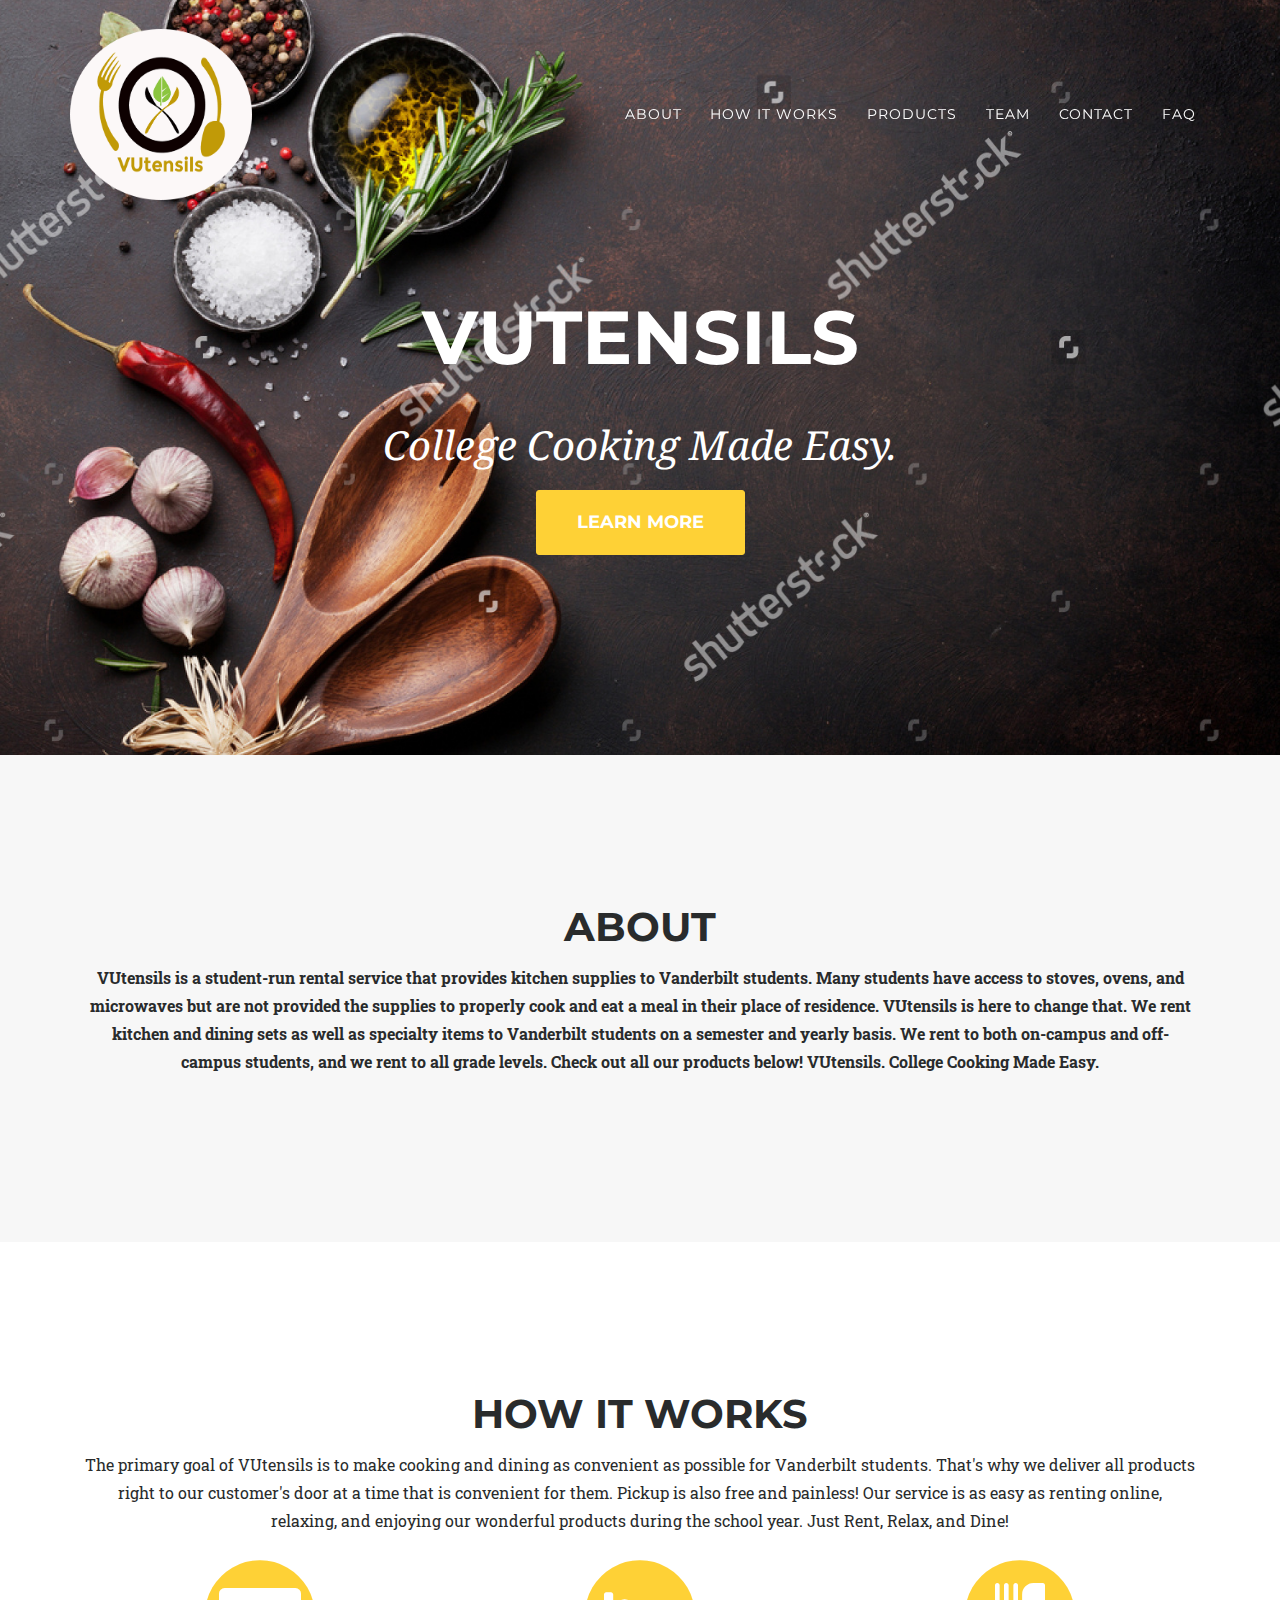
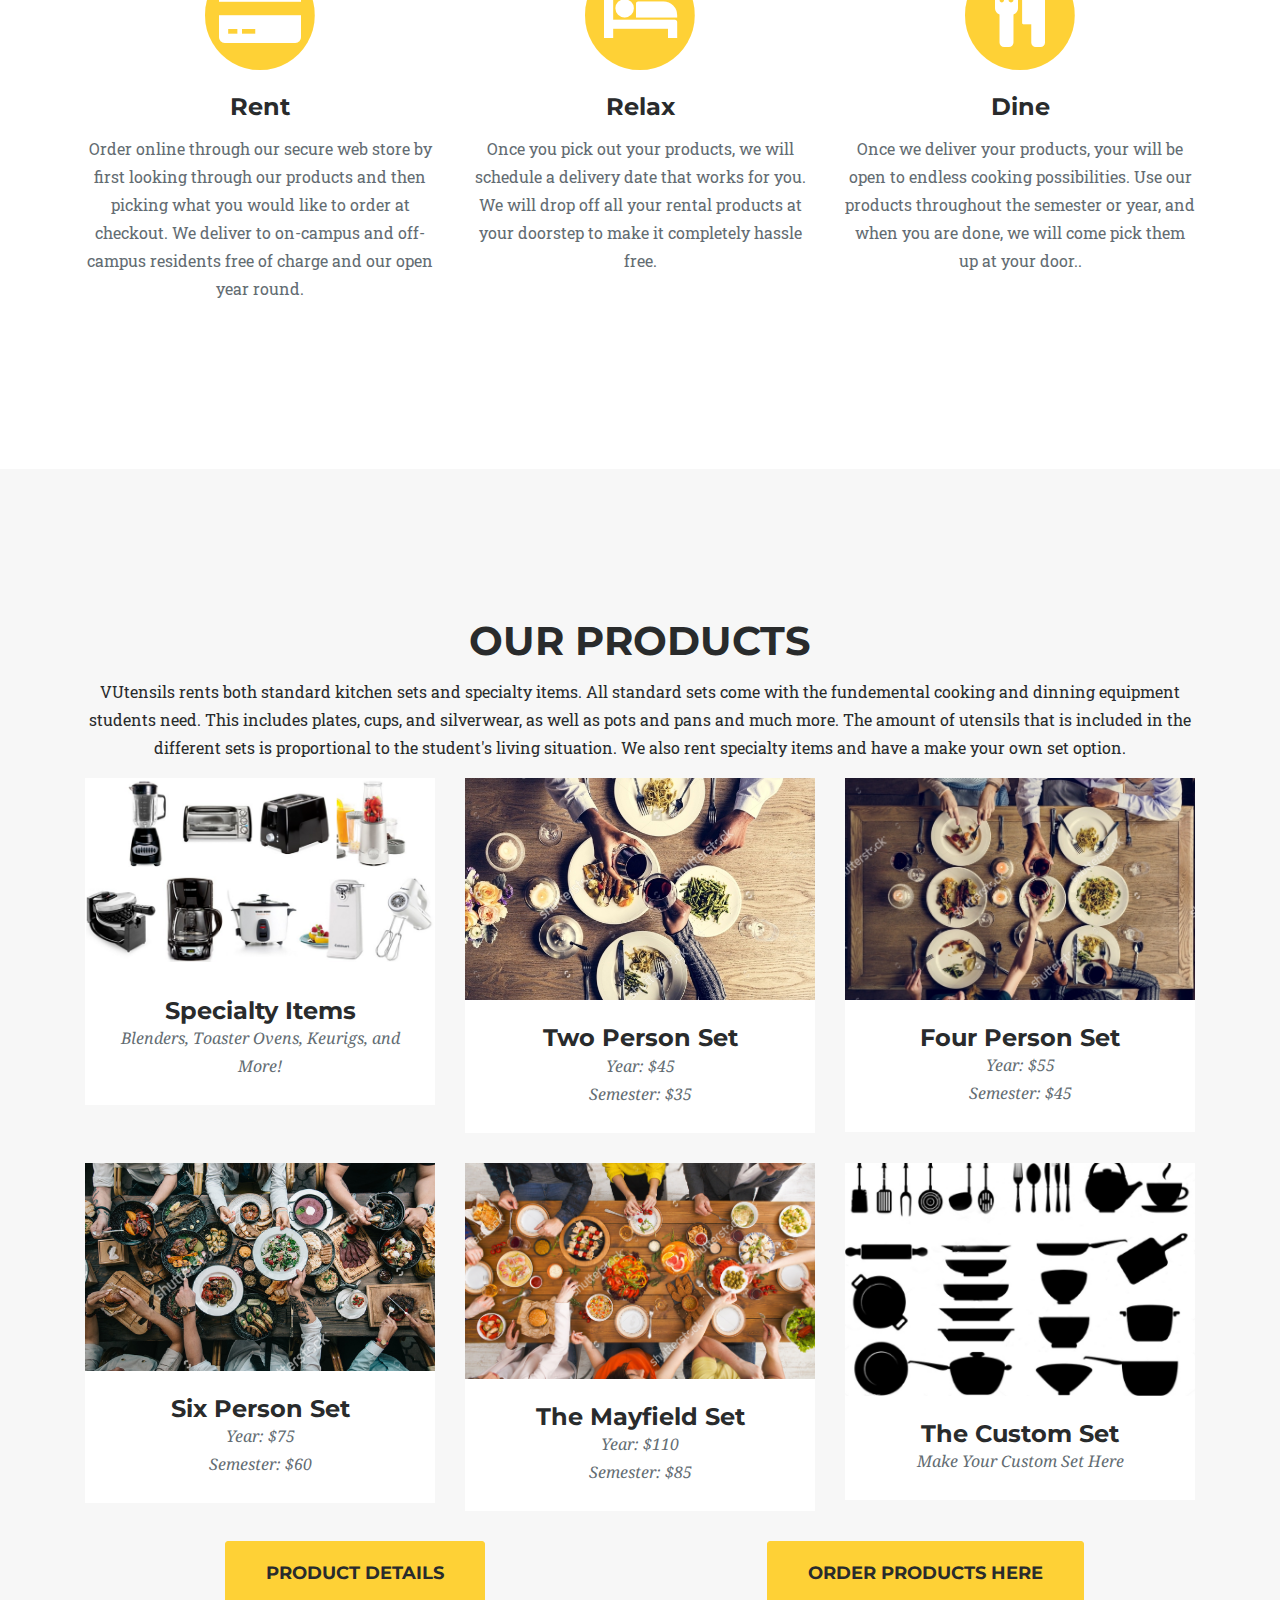
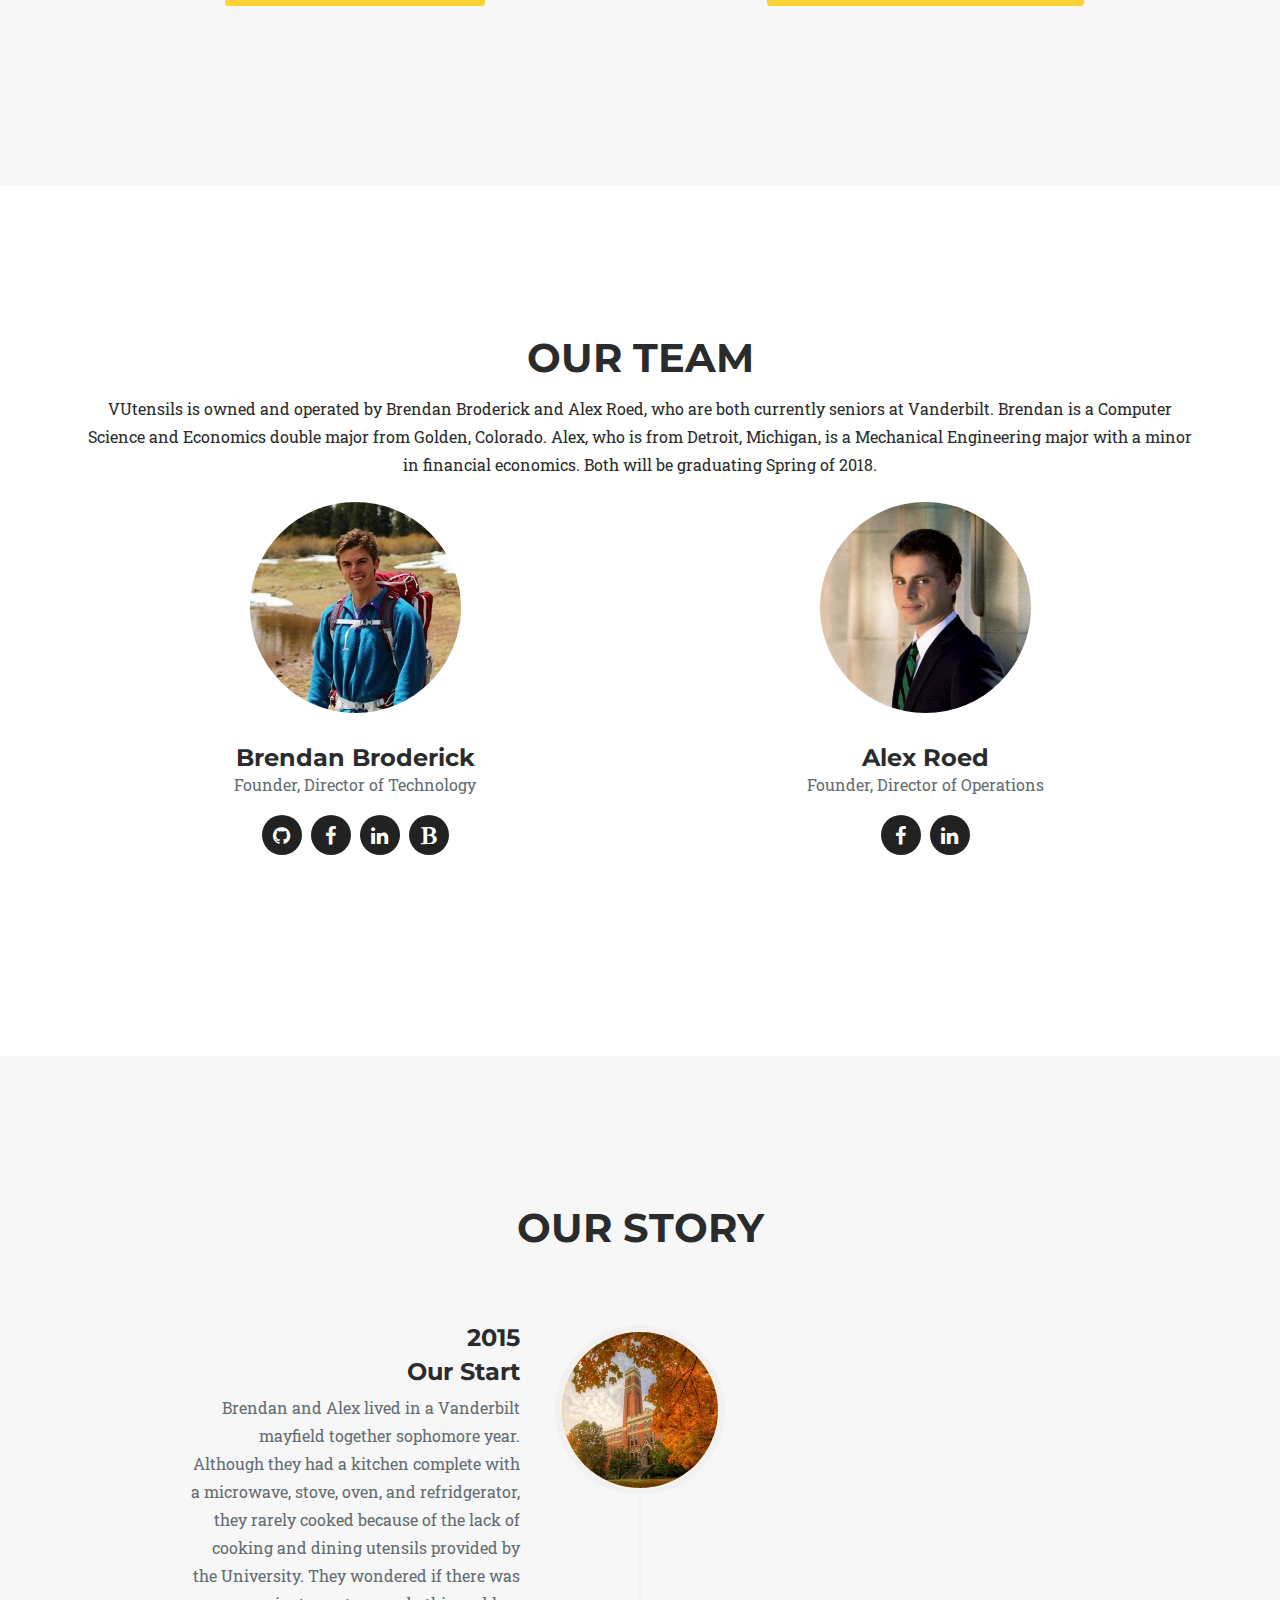
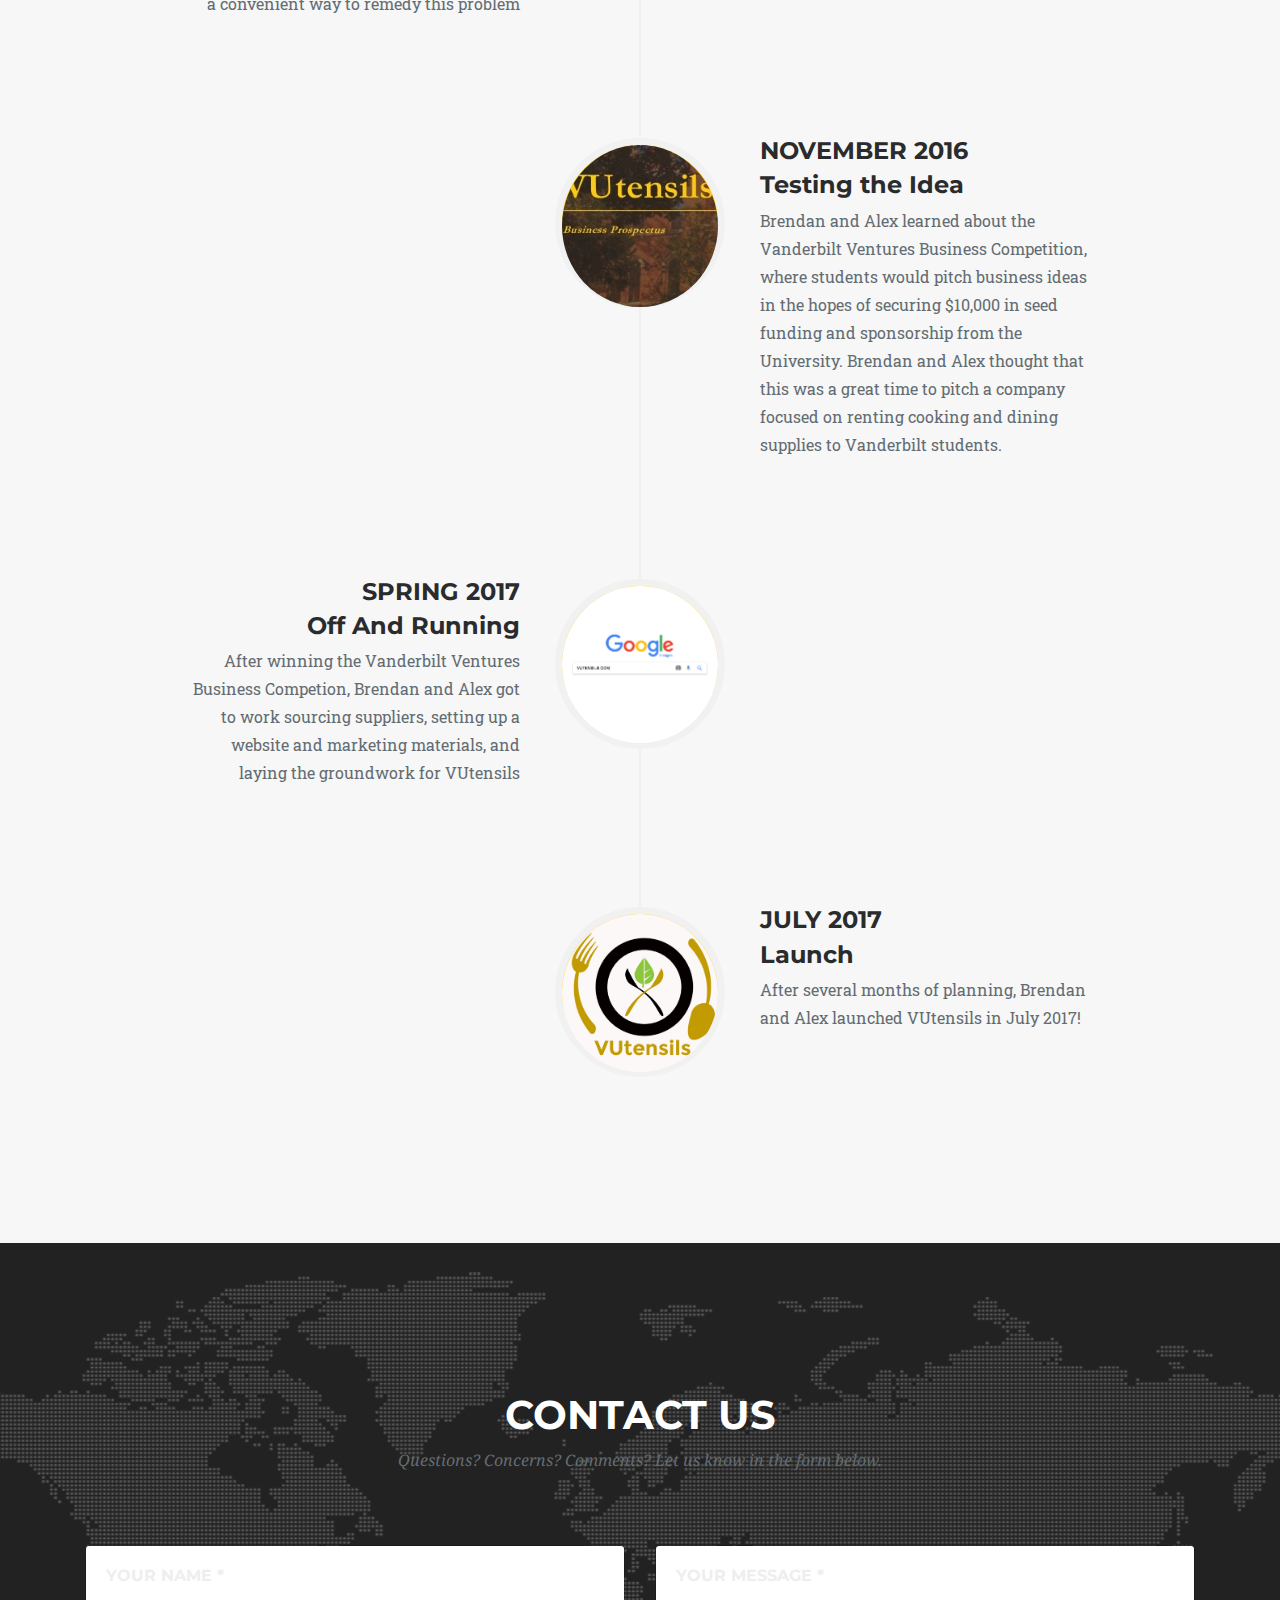
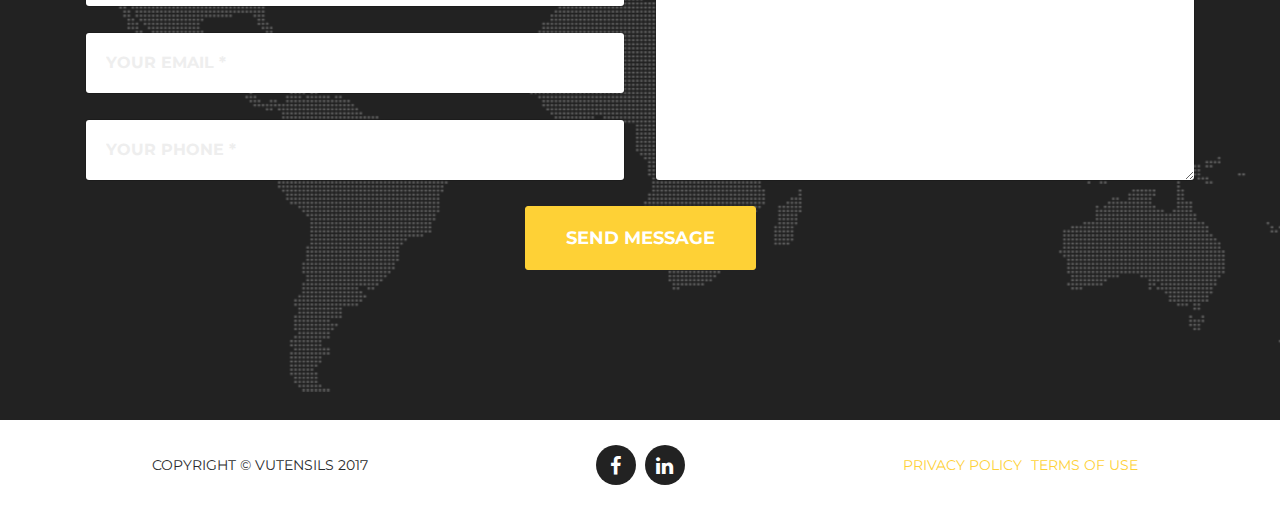
==== index.html @ 3669e655 "Add product info" ====
<!DOCTYPE html>
<html lang="en">

<head>

    <meta charset="utf-8">
    <meta name="viewport" content="width=device-width, initial-scale=1, shrink-to-fit=no">
    <meta name="description" content="">
    <meta name="author" content="">

    <title>VUtensils</title>

    <!-- Bootstrap core CSS -->
    <link href="vendor/bootstrap/css/bootstrap.min.css" rel="stylesheet">

    <!-- Custom fonts for this template -->
    <link href="vendor/font-awesome/css/font-awesome.min.css" rel="stylesheet" type="text/css">
    <link href="https://fonts.googleapis.com/css?family=Montserrat:400,700" rel="stylesheet" type="text/css">
    <link href='https://fonts.googleapis.com/css?family=Kaushan+Script' rel='stylesheet' type='text/css'>
    <link href='https://fonts.googleapis.com/css?family=Droid+Serif:400,700,400italic,700italic' rel='stylesheet' type='text/css'>
    <link href='https://fonts.googleapis.com/css?family=Roboto+Slab:400,100,300,700' rel='stylesheet' type='text/css'>

    <!-- Custom styles for this template -->
    <link href="css/agency.min.css" rel="stylesheet">

    <!-- Temporary navbar container fix -->
    <style>
    .navbar-toggler {
        z-index: 1;
    }

    @media (max-width: 576px) {
        nav > .container {
            width: 100%;
        }
    }
    </style>

<link rel="shortcut icon" href="img/favicon.ico">

<script>

</script>

</head>

<body id="page-top" >

    <!-- Navigation -->
    <nav class="navbar fixed-top navbar-toggleable-md navbar-inverse" id="mainNav">
        <div class="container">
            <button class="navbar-toggler navbar-toggler-right" type="button" data-toggle="collapse" data-target="#navbarResponsive" aria-controls="navbarResponsive" aria-expanded="false" aria-label="Toggle navigation">
                Menu <i class="fa fa-bars"></i>
            </button>
            <a class="navbar-brand" href="index.html"><img src="img/logo1.png"></a>
            <div class="collapse navbar-collapse" id="navbarResponsive">
                <ul class="navbar-nav ml-auto">
                    <li class="nav-item">
                        <a class="nav-link" href="#about">About</a>
                    </li>
                    <li class="nav-item">
                        <a class="nav-link" href="#services">How it Works</a>
                    </li>
                    <li class="nav-item">
                        <a class="nav-link" href="#portfolio">Products</a>
                    </li>
                    <li class="nav-item">
                        <a class="nav-link" href="#team">Team</a>
                    </li>
                    <li class="nav-item">
                        <a class="nav-link" href="#contact">Contact</a>
                    </li>
                    <li class="nav-item">
                        <a id = "FAQ" class="nav-link" href="faq.html#FAQ">FAQ</a>
                    </li>
                </ul>
            </div>
        </div>
    </nav>

    <!-- Header -->
    <header class="masthead" id="photoCover">
        <div class="container">
            <div class="intro-text">
                <div class="intro-heading">VUtensils</div>
                <div class="intro-lead-in">College Cooking Made Easy.</div>
                <a href="#services" class="btn btn-xl">Learn More</a>
            </div>
        </div>
    </header>

    <!-- About -->
    <section class="bg-faded" id="about">
        <div class="container">
            <div class="row">
                <div class="col-lg-12 text-center">
                    <h2 class="section-heading">About</h2>
                    <p class="section-subheading" style = "text-decoration-style: none"><strong>VUtensils is a student-run rental service that provides kitchen supplies to Vanderbilt students. Many students have access to stoves, ovens, and microwaves but are not provided the supplies to properly cook and eat a meal in their place of residence. VUtensils is here to change that. We rent kitchen and dining sets as well as specialty items to Vanderbilt students on a semester and yearly basis. We rent to both on-campus and off-campus students, and we rent to all grade levels. Check out all our products below! VUtensils. College Cooking Made Easy.</strong></p>
                </div>
            </div>
        </div>
    </section>

    <!-- Services -->
    <section id="services">
        <div class="container">
            <div class="row">
                <div class="col-lg-12 text-center">
                    <h2 class="section-heading">How It Works</h2>
                    <p>The primary goal of VUtensils is to make cooking and dining as convenient as possible for Vanderbilt students. That's why we deliver all products right to our customer's door at a time that is convenient for them. Pickup is also free and painless! Our service is as easy as renting online, relaxing, and enjoying our wonderful products during the school year. Just Rent, Relax, and Dine!</p>
                </div>
            </div>
            <div class="row text-center">
                <div class="col-md-4">
                    <span class="fa-stack fa-4x">
                        <i class="fa fa-circle fa-stack-2x text-primary"></i>
                        <i class="fa fa-credit-card-alt fa-stack-1x fa-inverse"></i>
                    </span>
                    <h4 class="service-heading">Rent</h4>
                    <p class="text-muted">Order online through our secure web store by first looking through our products and then picking what you would like to order at checkout. We deliver to on-campus and off-campus residents free of charge and our open year round.</p>
                </div>
                <div class="col-md-4">
                    <span class="fa-stack fa-4x">
                        <i class="fa fa-circle fa-stack-2x text-primary"></i>
                        <i class="fa fa-bed fa-stack-1x fa-inverse"></i>
                    </span>
                    <h4 class="service-heading">Relax</h4>
                    <p class="text-muted">Once you pick out your products, we will schedule a delivery date that works for you. We will drop off all your rental products at your doorstep to make it completely hassle free.</p>
                </div>
                <div class="col-md-4">
                    <span class="fa-stack fa-4x">
                        <i class="fa fa-circle fa-stack-2x text-primary"></i>
                        <i class="fa fa-cutlery fa-stack-1x fa-inverse"></i>
                    </span>
                    <h4 class="service-heading">Dine</h4>
                    <p class="text-muted">Once we deliver your products, your will be open to endless cooking possibilities. Use our products throughout the semester or year, and when you are done, we will come pick them up at your door..</p>
                </div>
            </div>
        </div>
    </section>

    <!-- Portfolio Grid -->
    <section class="bg-faded" id="portfolio">
        <div class="container">
            <div class="row">
                <div class="col-lg-12 text-center">
                    <h2 class="section-heading">Our Products</h2>
                    <p>VUtensils rents both standard kitchen sets and specialty items. All standard sets come with the fundemental cooking and dinning equipment students need. This includes plates, cups, and silverwear, as well as pots and pans and much more. The amount of utensils that is included in the different sets is proportional to the student's living situation. We also rent specialty items and have a make your own set option.<p>
                </div>
            </div>
            <div class="row text-center">
                <div class="col-md-4 col-sm-6 portfolio-item">
                    <div class="portfolio-link" data-toggle="modal" href="#portfolioModal1">
                        <div class="portfolio-hover">
                            <div class="portfolio-hover-content">
                                <i class="fa fa-plus fa-3x"></i>
                            </div>
                        </div>
                        <img class="img-fluid" src="img/portfolio/01-thumbnail.png" alt="">
                    </div>
                    <div class="portfolio-caption">
                        <h4>Specialty Items</h4>
                        <p class="text-muted">Blenders, Toaster Ovens, Keurigs, and More!</p>
                    </div>
                </div>
                <div class="col-md-4 col-sm-6 portfolio-item">
                    <div class="portfolio-link" data-toggle="modal" href="#portfolioModal2">
                        <div class="portfolio-hover">
                            <div class="portfolio-hover-content">
                                <i class="fa fa-plus fa-3x"></i>
                            </div>
                        </div>
                        <img class="img-fluid" src="img/portfolio/02-thumbnail.jpg" alt="">
                    </div>
                    <div class="portfolio-caption">
                        <h4>Two Person Set</h4>
                        <p class="text-muted">Year: $45</p>
                        <p class="text-muted">Semester: $35</p>
                    </div>
                </div>
                <div class="col-md-4 col-sm-6 portfolio-item">
                    <div class="portfolio-link" data-toggle="modal" href="#portfolioModal3">
                        <div class="portfolio-hover">
                            <div class="portfolio-hover-content">
                                <i class="fa fa-plus fa-3x"></i>
                            </div>
                        </div>
                        <img class="img-fluid" src="img/portfolio/03-thumbnail.jpg" alt="">
                    </div>
                    <div class="portfolio-caption">
                        <h4>Four Person Set</h4>
                        <p class="text-muted">Year: $55</p>
                        <p class="text-muted">Semester: $45</p>
                    </div>
                </div>
                <div class="col-md-4 col-sm-6 portfolio-item">
                    <div class="portfolio-link" data-toggle="modal" href="#portfolioModal4">
                        <div class="portfolio-hover">
                            <div class="portfolio-hover-content">
                                <i class="fa fa-plus fa-3x"></i>
                            </div>
                        </div>
                        <img class="img-fluid" src="img/portfolio/04-thumbnail.jpg" alt="">
                    </div>
                    <div class="portfolio-caption">
                        <h4>Six Person Set</h4>
                        <p class="text-muted">Year: $75</p>
                        <p class="text-muted">Semester: $60</p>
                    </div>
                </div>
                <div class="col-md-4 col-sm-6 portfolio-item">
                    <div class="portfolio-link" data-toggle="modal" href="#portfolioModal5">
                        <div class="portfolio-hover">
                            <div class="portfolio-hover-content">
                                <i class="fa fa-plus fa-3x"></i>
                            </div>
                        </div>
                        <img class="img-fluid" src="img/portfolio/05-thumbnail.jpg" alt="">
                    </div>
                    <div class="portfolio-caption">
                        <h4>The Mayfield Set</h4>
                        <p class="text-muted">Year: $110</p>
                        <p class="text-muted">Semester: $85</p>
                    </div>
                </div>
                <div class="col-md-4 col-sm-6 portfolio-item">
                    <div class="portfolio-link" data-toggle="modal" href="#portfolioModal6">
                        <div class="portfolio-hover">
                            <div class="portfolio-hover-content">
                                <i class="fa fa-plus fa-3x"></i>
                            </div>
                        </div>
                        <img class="img-fluid" src="img/portfolio/06-thumbnail.jpg" alt="">
                    </div>
                    <div class="portfolio-caption">
                        <h4>The Custom Set</h4>
                        <p class="text-muted">Make Your Custom Set Here</p>
                    </div>
                </div>
                <div class="col-md-6 col-sm-6 portfolio-item">
                    <div class="portfolio-link" data-toggle="modal" href="details.html">
                        <a class="btn btn-xl text-center">Product Details</a>
                    </div>
                </div>
                <div class="col-md-6 col-sm-6 portfolio-item">
                    <div class="portfolio-link" data-toggle="modal" href="#portfolioModal7">
                        <a class="btn btn-xl text-center">Order Products Here</a>
                    </div>
                </div>
            </div>
        </div>
    </section>

    <!-- Team -->
    <section id="team">
        <div class="container">
            <div class="row">
                <div class="col-lg-12 text-center">
                    <h2 class="section-heading">Our Team</h2>
                    <p>VUtensils is owned and operated by Brendan Broderick and Alex Roed, who are both currently seniors at Vanderbilt. Brendan is a Computer Science and Economics double major from Golden, Colorado. Alex, who is from Detroit, Michigan, is a Mechanical Engineering major with a minor in financial economics. Both will be graduating Spring of 2018. </p>
                </div>
            </div>
            <div class="row">
                <div class="col-sm-6">
                    <div class="team-member">
                        <img class="mx-auto rounded-circle" src="img/team/2.jpg" alt="">
                        <h4>Brendan Broderick</h4>
                        <p class="text-muted">Founder, Director of Technology</p>
                        <ul class="list-inline social-buttons">
                            <li class="list-inline-item">
                                <a href="https://github.com/bbroderick7"><i class="fa fa-github"></i></a>
                            </li>
                            <li class="list-inline-item">
                                <a href="https://www.facebook.com/brendan.broderick.9"><i class="fa fa-facebook"></i></a>
                            </li>
                            <li class="list-inline-item">
                                <a href="https://www.linkedin.com/in/brendan-broderick-5885a284"><i class="fa fa-linkedin"></i></a>
                            </li>
                            <li class="list-inline-item">
                                <a href="https://bbroderick7.github.io/photoSite/photoHomeP.html"><i class="fa fa-bold"></i></a>
                            </li>
                        </ul>
                    </div>
                </div>
                <div class="col-sm-6">
                    <div class="team-member">
                        <img class="mx-auto rounded-circle" src="img/team/3.jpg" alt="">
                        <h4>Alex Roed</h4>
                        <p class="text-muted">Founder, Director of Operations</p>
                        <ul class="list-inline social-buttons">
                            <li class="list-inline-item">
                                <a href="#"><i class="fa fa-facebook"></i></a>
                            </li>
                            <li class="list-inline-item">
                                <a href="https://www.linkedin.com/in/alexanderroed"><i class="fa fa-linkedin"></i></a>
                            </li>
                        </ul>
                    </div>
                </div>
            </div>
            <div class="row">
                <div class="col-lg-8 offset-lg-2 text-center">
                </div>
            </div>
        </div>
    </section>

    <!-- Story -->
    <section class="bg-faded" id="about">
        <div class="container">
            <div class="row">
                <div class="col-lg-12 text-center">
                    <h2 class="section-heading">Our Story</h2>
                    <h3 class="section-subheading "><strong></strong></h3>
                </div>
            </div>
            <div class="row">
                <div class="col-lg-12">
                    <ul class="timeline">
                        <li>
                            <div class="timeline-image">
                                <img class="rounded-circle img-fluid" src="img/about/1.jpg" alt="">
                            </div>
                            <div class="timeline-panel">
                                <div class="timeline-heading">
                                    <h4>2015</h4>
                                    <h4 class="subheading">Our Start</h4>
                                </div>
                                <div class="timeline-body">
                                    <p class="text-muted">Brendan and Alex lived in a Vanderbilt mayfield together sophomore year. Although they had a kitchen complete with a microwave, stove, oven, and refridgerator, they rarely cooked because of the lack of cooking and dining utensils provided by the University. They wondered if there was a convenient way to remedy this problem</p>
                                </div>
                            </div>
                        </li>
                        <li class="timeline-inverted">
                            <div class="timeline-image">
                                <img class="rounded-circle img-fluid" src="img/about/2.jpg" alt="">
                            </div>
                            <div class="timeline-panel">
                                <div class="timeline-heading">
                                    <h4>November 2016</h4>
                                    <h4 class="subheading">Testing the Idea</h4>
                                </div>
                                <div class="timeline-body">
                                    <p class="text-muted">Brendan and Alex learned about the Vanderbilt Ventures Business Competition, where students would pitch business ideas in the hopes of securing $10,000 in seed funding and sponsorship from the University. Brendan and Alex thought that this was a great time to pitch a company focused on renting cooking and dining supplies to Vanderbilt students.</p>
                                </div>
                            </div>
                        </li>
                        <li>
                            <div class="timeline-image">
                                <img class="rounded-circle img-fluid" src="img/about/3.jpg" alt="">
                            </div>
                            <div class="timeline-panel">
                                <div class="timeline-heading">
                                    <h4>Spring 2017</h4>
                                    <h4 class="subheading">Off And Running</h4>
                                </div>
                                <div class="timeline-body">
                                    <p class="text-muted">After winning the Vanderbilt Ventures Business Competion, Brendan and Alex got to work sourcing suppliers, setting up a website and marketing materials, and laying the groundwork for VUtensils</p>
                                </div>
                            </div>
                        </li>
                        <li class="timeline-inverted">
                            <div class="timeline-image">
                                <img class="rounded-circle img-fluid" src="img/about/4.jpg" alt="">
                            </div>
                            <div class="timeline-panel">
                                <div class="timeline-heading">
                                    <h4>July 2017</h4>
                                    <h4 class="subheading">Launch</h4>
                                </div>
                                <div class="timeline-body">
                                    <p class="text-muted">After several months of planning, Brendan and Alex launched VUtensils in July 2017!</p>
                                </div>
                            </div>
                        </li>
                    </ul>
                </div>
            </div>
        </div>
    </section>

    <!-- Contact -->
    <section id="contact">
        <div class="container">
            <div class="row">
                <div class="col-lg-12 text-center">
                    <h2 class="section-heading">Contact Us</h2>
                    <h3 class="section-subheading text-muted">Questions? Concerns? Comments? Let us know in the form below.</h3>
                </div>
            </div>
            <div class="row">
                <div class="col-lg-12">
                    <form id="contactForm" name="sentMessage" novalidate>
                        <div class="row">
                            <div class="col-md-6">
                                <div class="form-group">
                                    <input class="form-control" id="name" type="text" placeholder="Your Name *" required data-validation-required-message="Please enter your name.">
                                    <p class="help-block text-danger"></p>
                                </div>
                                <div class="form-group">
                                    <input class="form-control" id="email" type="email" placeholder="Your Email *" required data-validation-required-message="Please enter your email address.">
                                    <p class="help-block text-danger"></p>
                                </div>
                                <div class="form-group">
                                    <input class="form-control" id="phone" type="tel" placeholder="Your Phone *" required data-validation-required-message="Please enter your phone number.">
                                    <p class="help-block text-danger"></p>
                                </div>
                            </div>
                            <div class="col-md-6">
                                <div class="form-group">
                                    <textarea class="form-control" id="message" placeholder="Your Message *" required data-validation-required-message="Please enter a message."></textarea>
                                    <p class="help-block text-danger"></p>
                                </div>
                            </div>
                            <div class="clearfix"></div>
                            <div class="col-lg-12 text-center">
                                <div id="success"></div>
                                <button class="btn btn-xl" type="submit">Send Message</button>
                            </div>
                        </div>
                    </form>
                </div>
            </div>
        </div>
    </section>

    <!-- Footer -->
    <footer>
        <div class="container">
            <div class="row">
                <div class="col-md-4">
                    <span class="copyright">Copyright &copy; VUtensils 2017</span>
                </div>
                <div class="col-md-4">
                    <ul class="list-inline social-buttons">
                        <li class="list-inline-item">
                            <a href="https://www.facebook.com/VUtensils-1893737674284788/"><i class="fa fa-facebook"></i></a>
                        </li>
                        <li class="list-inline-item">
                            <a href="https://www.linkedin.com/company-beta/15249963/"><i class="fa fa-linkedin"></i></a>
                        </li>
                    </ul>
                </div>
                <div class="col-md-4">
                    <ul class="list-inline quicklinks">
                        <li class="list-inline-item">
                            <a href="#">Privacy Policy</a>
                        </li>
                        <li class="list-inline-item">
                            <a href="#">Terms of Use</a>
                        </li>
                    </ul>
                </div>
            </div>
        </div>
    </footer>

    <!-- Portfolio Modals -->

    <!-- Modal 1 -->
    <div class="portfolio-modal modal fade" id="portfolioModal1" tabindex="-1" role="dialog" aria-hidden="true">
        <div class="modal-dialog">
            <div class="modal-content">
                <div class="close-modal" data-dismiss="modal">
                    <div class="lr">
                        <div class="rl">
                        </div>
                    </div>
                </div>
                <div class="container">
                    <div class="row">
                        <div class="col-lg-8 offset-lg-2">
                            <div class="modal-body">
                                <!-- Project Details Go Here -->
                                <h2>Specialty Items</h2>
                                <p class="item-intro text-muted">Sometimes the standard kitchen set just isn't enough. That's why VUtensils also rents specialty items so that students can get the most out of cooking and dining</p>
                                <img class="img-fluid d-block mx-auto" src="img/portfolio/01-thumbnail.png" alt="">
                                <p>Below we have listed our current stock of specialty items:</p>
                                <div class = "row buy-now">
                                    <div class= "col-sm-4 offset-sm-2"><strong>Keurig Coffee Maker</strong></div>
                                    <div class= "col-sm-4">Price: $60</div>
                                </div>
                                <div class = "row buy-now">
                                    <div class= "col-sm-4 offset-sm-2"><strong>Britta Filter</strong></div>
                                    <div class= "col-sm-4">Price: $15</div>
                                </div>
                                <div class = "row buy-now">
                                    <div class= "col-sm-4 offset-sm-2"><strong>Toaster Oven</strong></div>
                                    <div class= "col-sm-4">Price: $25</div>
                                </div>
                                <div class = "row buy-now">
                                    <div class= "col-sm-4 offset-sm-2"><strong>Blender</strong></div>
                                    <div class= "col-sm-4">Price: $20</div>
                                </div>
                                <div class = "row buy-now">
                                    <div class= "col-sm-4 offset-sm-2"><strong>Rice Maker</strong></div>
                                    <div class= "col-sm-4">Price: $40</div>
                                </div>
                                <div class = "row buy-now">
                                    <div class= "col-sm-4 offset-sm-2"><strong>Panini Press</strong></div>
                                    <div class= "col-sm-4">Price: $25</div>
                                </div>
                                <div class="col-sm-12 buy-now">
                                    <a class="btn btn-xl text-center" href = "https://www.google.com">Rent Now</a>
                                </div>
                                <button class="btn btn-primary" data-dismiss="modal" type="button"><i class="fa fa-times"></i> Close</button>
                            </div>
                        </div>
                    </div>
                </div>
            </div>
        </div>
    </div>

    <!-- Modal 2 -->
    <div class="portfolio-modal modal fade" id="portfolioModal2" tabindex="-1" role="dialog" aria-hidden="true">
        <div class="modal-dialog">
            <div class="modal-content">
                <div class="close-modal" data-dismiss="modal">
                    <div class="lr">
                        <div class="rl">
                        </div>
                    </div>
                </div>
                <div class="container">
                    <div class="row">
                        <div class="col-lg-8 offset-lg-2">
                            <div class="modal-body">
                                <!-- Project Details Go Here -->
                                <h2>Two Person Set</h2>
                                <p class="item-intro text-muted">Ideal for people living on Commons, in Brandscomb, or in two person apartments, the Two Person Set will get you up and cooking in no time.</p>
                                <img class="img-fluid d-block mx-auto" src="img/portfolio/02-thumbnail.jpg" alt="">
                                <p><strong>What's Included:</strong></p>
                                <div class = "row buy-now">
                                    <div class= "col-sm-4 offset-sm-2"><strong>Item</strong></div>
                                    <div class= "col-sm-4">Quantity</div>
                                </div>
                                <div class = "row buy-now">
                                    <div class= "col-sm-4 offset-sm-2">Forks</div>
                                    <div class= "col-sm-4">6</div>
                                </div>
                                <div class = "row buy-now">
                                    <div class= "col-sm-4 offset-sm-2">Butter Knives</div>
                                    <div class= "col-sm-4">6</div>
                                </div>
                                <div class = "row buy-now">
                                    <div class= "col-sm-4 offset-sm-2">Spoons</div>
                                    <div class= "col-sm-4">6</div>
                                </div>
                                <div class = "row buy-now">
                                    <div class= "col-sm-4 offset-sm-2">Cutting Knife</div>
                                    <div class= "col-sm-4">1</div>
                                </div>
                                <div class = "row buy-now">
                                    <div class= "col-sm-4 offset-sm-2">Plates</div>
                                    <div class= "col-sm-4">6</div>
                                </div>
                                <div class = "row buy-now">
                                    <div class= "col-sm-4 offset-sm-2">Bowls</div>
                                    <div class= "col-sm-4">6</div>
                                </div>
                                <div class = "row buy-now">
                                    <div class= "col-sm-4 offset-sm-2">Cups</div>
                                    <div class= "col-sm-4">6</div>
                                </div>
                                <div class = "row buy-now">
                                    <div class= "col-sm-4 offset-sm-2">Stock Pot</div>
                                    <div class= "col-sm-4">1</div>
                                </div>
                                <div class = "row buy-now">
                                    <div class= "col-sm-4 offset-sm-2">Small Pot</div>
                                    <div class= "col-sm-4">1</div>
                                </div>
                                <div class = "row buy-now">
                                    <div class= "col-sm-4 offset-sm-2">Frying Pan</div>
                                    <div class= "col-sm-4">1</div>
                                </div>
                                <div class = "row buy-now">
                                    <div class= "col-sm-4 offset-sm-2">Sauce Pan</div>
                                    <div class= "col-sm-4">1</div>
                                </div>
                                <div class = "row buy-now">
                                    <div class= "col-sm-4 offset-sm-2">Cutting Board</div>
                                    <div class= "col-sm-4">1</div>
                                </div>
                                <div class = "row buy-now">
                                    <div class= "col-sm-4 offset-sm-2">Collander</div>
                                    <div class= "col-sm-4">1</div>
                                </div>
                                <div class = "row buy-now">
                                    <div class= "col-sm-4 offset-sm-2">Baking Sheet</div>
                                    <div class= "col-sm-4">1</div>
                                </div>
                                <div class = "row buy-now">
                                    <div class= "col-sm-4 offset-sm-2">Spatula</div>
                                    <div class= "col-sm-4">1</div>
                                </div>
                                <div class = "row buy-now">
                                    <div class= "col-sm-4 offset-sm-2">Tongs</div>
                                    <div class= "col-sm-4">1</div>
                                </div>
                                <div class = "row buy-now">
                                    <div class= "col-sm-4 offset-sm-2">Measuring Cups</div>
                                    <div class= "col-sm-4">1</div>
                                </div>
                                <div class = "row buy-now">
                                    <div class= "col-sm-4 offset-sm-2">Measuring Spoons</div>
                                    <div class= "col-sm-4">1</div>
                                </div>
                                <div class = "row buy-now">
                                    <div class= "col-sm-4 offset-sm-2">Large Mixing Bowl</div>
                                    <div class= "col-sm-4">1</div>
                                </div>
                                <div class = "row buy-now">
                                    <div class= "col-sm-4 offset-sm-2">Small Mixing Bowl</div>
                                    <div class= "col-sm-4">1</div>
                                </div>
                                <div class = "row buy-now">
                                    <div class= "col-sm-4 offset-sm-2">Oven Mitts</div>
                                    <div class= "col-sm-4">2</div>
                                </div>
                                <div class = "row buy-now">
                                    <div class= "col-sm-4 offset-sm-2">Turner</div>
                                    <div class= "col-sm-4">1</div>
                                </div>
                                <div class = "row buy-now">
                                    <div class= "col-sm-4 offset-sm-2">Can Opener</div>
                                    <div class= "col-sm-4">1</div>
                                </div>
                                <div class = "row buy-now">
                                    <div class= "col-sm-4 offset-sm-2">Storage Crate</div>
                                    <div class= "col-sm-4">1</div>
                                </div>
                                <p class=""><strong>Year: $45</strong></p>
                                <p class=""><strong>Semester: $35</strong></p>
                                <div class="col-sm-12 buy-now">
                                    <a class="btn btn-xl text-center" href = "https://www.google.com">Rent Now</a>
                                </div>
                                <button class="btn btn-primary" data-dismiss="modal" type="button"><i class="fa fa-times"></i> Close</button>
                            </div>
                        </div>
                    </div>
                </div>
            </div>
        </div>
    </div>

    <!-- Modal 3 -->
    <div class="portfolio-modal modal fade" id="portfolioModal3" tabindex="-1" role="dialog" aria-hidden="true">
        <div class="modal-dialog">
            <div class="modal-content">
                <div class="close-modal" data-dismiss="modal">
                    <div class="lr">
                        <div class="rl">
                        </div>
                    </div>
                </div>
                <div class="container">
                    <div class="row">
                        <div class="col-lg-8 offset-lg-2">
                            <div class="modal-body">
                                <!-- Project Details Go Here -->
                                <h2>Four Person Set</h2>
                                <p class="item-intro text-muted">Ideal for people living on Commons, in Brandscomb, or in two person apartments, the Two Person Set will get you up and cooking in no time.</p>
                                <img class="img-fluid d-block mx-auto" src="img/portfolio/02-thumbnail.jpg" alt="">
                                <p><strong>What's Included:</strong></p>
                                <div class = "row buy-now">
                                    <div class= "col-sm-4 offset-sm-2"><strong>Item</strong></div>
                                    <div class= "col-sm-4">Quantity</div>
                                </div>
                                <div class = "row buy-now">
                                    <div class= "col-sm-4 offset-sm-2">Forks</div>
                                    <div class= "col-sm-4">8</div>
                                </div>
                                <div class = "row buy-now">
                                    <div class= "col-sm-4 offset-sm-2">Butter Knives</div>
                                    <div class= "col-sm-4">8</div>
                                </div>
                                <div class = "row buy-now">
                                    <div class= "col-sm-4 offset-sm-2">Spoons</div>
                                    <div class= "col-sm-4">8</div>
                                </div>
                                <div class = "row buy-now">
                                    <div class= "col-sm-4 offset-sm-2">Cutting Knife</div>
                                    <div class= "col-sm-4">2</div>
                                </div>
                                <div class = "row buy-now">
                                    <div class= "col-sm-4 offset-sm-2">Plates</div>
                                    <div class= "col-sm-4">8</div>
                                </div>
                                <div class = "row buy-now">
                                    <div class= "col-sm-4 offset-sm-2">Bowls</div>
                                    <div class= "col-sm-4">8</div>
                                </div>
                                <div class = "row buy-now">
                                    <div class= "col-sm-4 offset-sm-2">Cups</div>
                                    <div class= "col-sm-4">8</div>
                                </div>
                                <div class = "row buy-now">
                                    <div class= "col-sm-4 offset-sm-2">Stock Pot</div>
                                    <div class= "col-sm-4">1</div>
                                </div>
                                <div class = "row buy-now">
                                    <div class= "col-sm-4 offset-sm-2">Small Pot</div>
                                    <div class= "col-sm-4">1</div>
                                </div>
                                <div class = "row buy-now">
                                    <div class= "col-sm-4 offset-sm-2">Frying Pan</div>
                                    <div class= "col-sm-4">1</div>
                                </div>
                                <div class = "row buy-now">
                                    <div class= "col-sm-4 offset-sm-2">Sauce Pan</div>
                                    <div class= "col-sm-4">1</div>
                                </div>
                                <div class = "row buy-now">
                                    <div class= "col-sm-4 offset-sm-2">Cutting Board</div>
                                    <div class= "col-sm-4">1</div>
                                </div>
                                <div class = "row buy-now">
                                    <div class= "col-sm-4 offset-sm-2">Collander</div>
                                    <div class= "col-sm-4">1</div>
                                </div>
                                <div class = "row buy-now">
                                    <div class= "col-sm-4 offset-sm-2">Baking Sheet</div>
                                    <div class= "col-sm-4">1</div>
                                </div>
                                <div class = "row buy-now">
                                    <div class= "col-sm-4 offset-sm-2">Spatula</div>
                                    <div class= "col-sm-4">1</div>
                                </div>
                                <div class = "row buy-now">
                                    <div class= "col-sm-4 offset-sm-2">Tongs</div>
                                    <div class= "col-sm-4">1</div>
                                </div>
                                <div class = "row buy-now">
                                    <div class= "col-sm-4 offset-sm-2">Measuring Cups</div>
                                    <div class= "col-sm-4">1</div>
                                </div>
                                <div class = "row buy-now">
                                    <div class= "col-sm-4 offset-sm-2">Measuring Spoons</div>
                                    <div class= "col-sm-4">1</div>
                                </div>
                                <div class = "row buy-now">
                                    <div class= "col-sm-4 offset-sm-2">Large Mixing Bowl</div>
                                    <div class= "col-sm-4">1</div>
                                </div>
                                <div class = "row buy-now">
                                    <div class= "col-sm-4 offset-sm-2">Small Mixing Bowl</div>
                                    <div class= "col-sm-4">1</div>
                                </div>
                                <div class = "row buy-now">
                                    <div class= "col-sm-4 offset-sm-2">Oven Mitts</div>
                                    <div class= "col-sm-4">2</div>
                                </div>
                                <div class = "row buy-now">
                                    <div class= "col-sm-4 offset-sm-2">Turner</div>
                                    <div class= "col-sm-4">1</div>
                                </div>
                                <div class = "row buy-now">
                                    <div class= "col-sm-4 offset-sm-2">Can Opener</div>
                                    <div class= "col-sm-4">1</div>
                                </div>
                                <div class = "row buy-now">
                                    <div class= "col-sm-4 offset-sm-2">Storage Crate</div>
                                    <div class= "col-sm-4">1</div>
                                </div>
                                <p class=""><strong>Year: $55</strong></p>
                                <p class=""><strong>Semester: $45</strong></p>
                                <div class="col-sm-12 buy-now">
                                    <a class="btn btn-xl text-center" href = "https://www.google.com">Rent Now</a>
                                </div>
                                <button class="btn btn-primary" data-dismiss="modal" type="button"><i class="fa fa-times"></i> Close</button>
                            </div>
                        </div>
                    </div>
                </div>
            </div>
        </div>
    </div>

    <!-- Modal 4 -->
    <div class="portfolio-modal modal fade" id="portfolioModal4" tabindex="-1" role="dialog" aria-hidden="true">
        <div class="modal-dialog">
            <div class="modal-content">
                <div class="close-modal" data-dismiss="modal">
                    <div class="lr">
                        <div class="rl">
                        </div>
                    </div>
                </div>
                <div class="container">
                    <div class="row">
                        <div class="col-lg-8 offset-lg-2">
                            <div class="modal-body">
                                <!-- Project Details Go Here -->
                                <h2>Six Person Set</h2>
                                <p class="item-intro text-muted">Ideal for people living on Commons, in Brandscomb, or in two person apartments, the Two Person Set will get you up and cooking in no time.</p>
                                <img class="img-fluid d-block mx-auto" src="img/portfolio/02-thumbnail.jpg" alt="">
                                <p><strong>What's Included:</strong></p>
                                <div class = "row buy-now">
                                    <div class= "col-sm-4 offset-sm-2"><strong>Item</strong></div>
                                    <div class= "col-sm-4">Quantity</div>
                                </div>
                                <div class = "row buy-now">
                                    <div class= "col-sm-4 offset-sm-2">Forks</div>
                                    <div class= "col-sm-4">10</div>
                                </div>
                                <div class = "row buy-now">
                                    <div class= "col-sm-4 offset-sm-2">Butter Knives</div>
                                    <div class= "col-sm-4">10</div>
                                </div>
                                <div class = "row buy-now">
                                    <div class= "col-sm-4 offset-sm-2">Spoons</div>
                                    <div class= "col-sm-4">10</div>
                                </div>
                                <div class = "row buy-now">
                                    <div class= "col-sm-4 offset-sm-2">Cutting Knife</div>
                                    <div class= "col-sm-4">2</div>
                                </div>
                                <div class = "row buy-now">
                                    <div class= "col-sm-4 offset-sm-2">Plates</div>
                                    <div class= "col-sm-4">10</div>
                                </div>
                                <div class = "row buy-now">
                                    <div class= "col-sm-4 offset-sm-2">Bowls</div>
                                    <div class= "col-sm-4">10</div>
                                </div>
                                <div class = "row buy-now">
                                    <div class= "col-sm-4 offset-sm-2">Cups</div>
                                    <div class= "col-sm-4">10</div>
                                </div>
                                <div class = "row buy-now">
                                    <div class= "col-sm-4 offset-sm-2">Stock Pot</div>
                                    <div class= "col-sm-4">1</div>
                                </div>
                                <div class = "row buy-now">
                                    <div class= "col-sm-4 offset-sm-2">Small Pot</div>
                                    <div class= "col-sm-4">1</div>
                                </div>
                                <div class = "row buy-now">
                                    <div class= "col-sm-4 offset-sm-2">Frying Pan</div>
                                    <div class= "col-sm-4">1</div>
                                </div>
                                <div class = "row buy-now">
                                    <div class= "col-sm-4 offset-sm-2">Sauce Pan</div>
                                    <div class= "col-sm-4">1</div>
                                </div>
                                <div class = "row buy-now">
                                    <div class= "col-sm-4 offset-sm-2">Cutting Board</div>
                                    <div class= "col-sm-4">1</div>
                                </div>
                                <div class = "row buy-now">
                                    <div class= "col-sm-4 offset-sm-2">Collander</div>
                                    <div class= "col-sm-4">1</div>
                                </div>
                                <div class = "row buy-now">
                                    <div class= "col-sm-4 offset-sm-2">Baking Sheet</div>
                                    <div class= "col-sm-4">1</div>
                                </div>
                                <div class = "row buy-now">
                                    <div class= "col-sm-4 offset-sm-2">Spatula</div>
                                    <div class= "col-sm-4">1</div>
                                </div>
                                <div class = "row buy-now">
                                    <div class= "col-sm-4 offset-sm-2">Tongs</div>
                                    <div class= "col-sm-4">1</div>
                                </div>
                                <div class = "row buy-now">
                                    <div class= "col-sm-4 offset-sm-2">Measuring Cups</div>
                                    <div class= "col-sm-4">1</div>
                                </div>
                                <div class = "row buy-now">
                                    <div class= "col-sm-4 offset-sm-2">Measuring Spoons</div>
                                    <div class= "col-sm-4">1</div>
                                </div>
                                <div class = "row buy-now">
                                    <div class= "col-sm-4 offset-sm-2">Large Mixing Bowl</div>
                                    <div class= "col-sm-4">1</div>
                                </div>
                                <div class = "row buy-now">
                                    <div class= "col-sm-4 offset-sm-2">Small Mixing Bowl</div>
                                    <div class= "col-sm-4">1</div>
                                </div>
                                <div class = "row buy-now">
                                    <div class= "col-sm-4 offset-sm-2">Oven Mitts</div>
                                    <div class= "col-sm-4">2</div>
                                </div>
                                <div class = "row buy-now">
                                    <div class= "col-sm-4 offset-sm-2">Turner</div>
                                    <div class= "col-sm-4">1</div>
                                </div>
                                <div class = "row buy-now">
                                    <div class= "col-sm-4 offset-sm-2">Can Opener</div>
                                    <div class= "col-sm-4">1</div>
                                </div>
                                <div class = "row buy-now">
                                    <div class= "col-sm-4 offset-sm-2">Storage Crate</div>
                                    <div class= "col-sm-4">1</div>
                                </div>
                                <p class=""><strong>Year: $75</strong></p>
                                <p class=""><strong>Semester: $60</strong></p>
                                <div class="col-sm-12 buy-now">
                                    <a class="btn btn-xl text-center" href = "https://www.google.com">Rent Now</a>
                                </div>
                                <button class="btn btn-primary" data-dismiss="modal" type="button"><i class="fa fa-times"></i> Close</button>
                            </div>
                        </div>
                    </div>
                </div>
            </div>
        </div>
    </div>

    <!-- Modal 5 -->
    <div class="portfolio-modal modal fade" id="portfolioModal5" tabindex="-1" role="dialog" aria-hidden="true">
        <div class="modal-dialog">
            <div class="modal-content">
                <div class="close-modal" data-dismiss="modal">
                    <div class="lr">
                        <div class="rl">
                        </div>
                    </div>
                </div>
                <div class="container">
                    <div class="row">
                        <div class="col-lg-8 offset-lg-2">
                            <div class="modal-body">
                                <!-- Project Details Go Here -->
                                <h2>Mayfield Set</h2>
                                <p class="item-intro text-muted">Ideal for people living on Commons, in Brandscomb, or in two person apartments, the Two Person Set will get you up and cooking in no time.</p>
                                <img class="img-fluid d-block mx-auto" src="img/portfolio/02-thumbnail.jpg" alt="">
                                <p><strong>What's Included:</strong></p>
                                <div class = "row buy-now">
                                    <div class= "col-sm-4 offset-sm-2"><strong>Item</strong></div>
                                    <div class= "col-sm-4">Quantity</div>
                                </div>
                                <div class = "row buy-now">
                                    <div class= "col-sm-4 offset-sm-2">Forks</div>
                                    <div class= "col-sm-4">15</div>
                                </div>
                                <div class = "row buy-now">
                                    <div class= "col-sm-4 offset-sm-2">Butter Knives</div>
                                    <div class= "col-sm-4">15</div>
                                </div>
                                <div class = "row buy-now">
                                    <div class= "col-sm-4 offset-sm-2">Spoons</div>
                                    <div class= "col-sm-4">15</div>
                                </div>
                                <div class = "row buy-now">
                                    <div class= "col-sm-4 offset-sm-2">Cutting Knife</div>
                                    <div class= "col-sm-4">2</div>
                                </div>
                                <div class = "row buy-now">
                                    <div class= "col-sm-4 offset-sm-2">Plates</div>
                                    <div class= "col-sm-4">12</div>
                                </div>
                                <div class = "row buy-now">
                                    <div class= "col-sm-4 offset-sm-2">Bowls</div>
                                    <div class= "col-sm-4">10</div>
                                </div>
                                <div class = "row buy-now">
                                    <div class= "col-sm-4 offset-sm-2">Cups</div>
                                    <div class= "col-sm-4">10</div>
                                </div>
                                <div class = "row buy-now">
                                    <div class= "col-sm-4 offset-sm-2">Stock Pot</div>
                                    <div class= "col-sm-4">1</div>
                                </div>
                                <div class = "row buy-now">
                                    <div class= "col-sm-4 offset-sm-2">Small Pot</div>
                                    <div class= "col-sm-4">1</div>
                                </div>
                                <div class = "row buy-now">
                                    <div class= "col-sm-4 offset-sm-2">Frying Pan</div>
                                    <div class= "col-sm-4">1</div>
                                </div>
                                <div class = "row buy-now">
                                    <div class= "col-sm-4 offset-sm-2">Sauce Pan</div>
                                    <div class= "col-sm-4">1</div>
                                </div>
                                <div class = "row buy-now">
                                    <div class= "col-sm-4 offset-sm-2">Cutting Board</div>
                                    <div class= "col-sm-4">1</div>
                                </div>
                                <div class = "row buy-now">
                                    <div class= "col-sm-4 offset-sm-2">Collander</div>
                                    <div class= "col-sm-4">1</div>
                                </div>
                                <div class = "row buy-now">
                                    <div class= "col-sm-4 offset-sm-2">Baking Sheet</div>
                                    <div class= "col-sm-4">1</div>
                                </div>
                                <div class = "row buy-now">
                                    <div class= "col-sm-4 offset-sm-2">Spatula</div>
                                    <div class= "col-sm-4">1</div>
                                </div>
                                <div class = "row buy-now">
                                    <div class= "col-sm-4 offset-sm-2">Tongs</div>
                                    <div class= "col-sm-4">1</div>
                                </div>
                                <div class = "row buy-now">
                                    <div class= "col-sm-4 offset-sm-2">Measuring Cups</div>
                                    <div class= "col-sm-4">1</div>
                                </div>
                                <div class = "row buy-now">
                                    <div class= "col-sm-4 offset-sm-2">Measuring Spoons</div>
                                    <div class= "col-sm-4">1</div>
                                </div>
                                <div class = "row buy-now">
                                    <div class= "col-sm-4 offset-sm-2">Large Mixing Bowl</div>
                                    <div class= "col-sm-4">1</div>
                                </div>
                                <div class = "row buy-now">
                                    <div class= "col-sm-4 offset-sm-2">Small Mixing Bowl</div>
                                    <div class= "col-sm-4">1</div>
                                </div>
                                <div class = "row buy-now">
                                    <div class= "col-sm-4 offset-sm-2">Oven Mitts</div>
                                    <div class= "col-sm-4">2</div>
                                </div>
                                <div class = "row buy-now">
                                    <div class= "col-sm-4 offset-sm-2">Turner</div>
                                    <div class= "col-sm-4">1</div>
                                </div>
                                <div class = "row buy-now">
                                    <div class= "col-sm-4 offset-sm-2">Can Opener</div>
                                    <div class= "col-sm-4">1</div>
                                </div>
                                <div class = "row buy-now">
                                    <div class= "col-sm-4 offset-sm-2">Storage Crate</div>
                                    <div class= "col-sm-4">1</div>
                                </div>
                                <p class=""><strong>Year: $110</strong></p>
                                <p class=""><strong>Semester: $85</strong></p>
                                <div class="col-sm-12 buy-now">
                                    <a class="btn btn-xl text-center" href = "https://www.google.com">Rent Now</a>
                                </div>
                                <button class="btn btn-primary" data-dismiss="modal" type="button"><i class="fa fa-times"></i> Close</button>
                            </div>
                        </div>
                    </div>
                </div>
            </div>
        </div>
    </div>

    <!-- Modal 6 -->
    <div class="portfolio-modal modal fade" id="portfolioModal6" tabindex="-1" role="dialog" aria-hidden="true">
        <div class="modal-dialog">
            <div class="modal-content">
                <div class="close-modal" data-dismiss="modal">
                    <div class="lr">
                        <div class="rl">
                        </div>
                    </div>
                </div>
                <div class="container">
                    <div class="row">
                        <div class="col-lg-8 offset-lg-2">
                            <div class="modal-body">
                                <!-- Project Details Go Here -->
                                <h2>The Custom Set</h2>
                                <p class="item-intro text-muted">If the standard set is not quite what you are looking for, we also offer the ability for you to design your own set!</p>
                                <img class="img-fluid d-block mx-auto" src="img/portfolio/06-thumbnail.jpg" alt="">
                                <p></p>
                                <div class="col-sm-12 buy-now">
                                    <a class="btn btn-xl text-center" href = "https://www.google.com">Design you custom set here</a>
                                </div>
                                <button class="btn btn-primary" data-dismiss="modal" type="button"><i class="fa fa-times"></i> Close</button>
                            </div>
                        </div>
                    </div>
                </div>
            </div>
        </div>
    </div>

    <!-- Modal Specs -->
    <div class="portfolio-modal modal fade" id="portfolioModal7" tabindex="-1" role="dialog" aria-hidden="true">
        <div class="modal-dialog">
            <div class="modal-content">
                <div class="close-modal" data-dismiss="modal">
                    <div class="lr">
                        <div class="rl">
                        </div>
                    </div>
                </div>
                <div class="container">
                    <div class="row">
                        <div class="col-lg-8 offset-lg-2">
                            <div class="modal-body">
                                <!-- Project Details Go Here -->
                                <h2>Product Details and Specs</h2>
                                <p class="item-intro text-muted">Brief Product Descrption here</p>

                                <p>Blah</p>
                                <ul class="list-inline">
                                    <li>More info here</li>
                                    <li>here</li>
                                    <li>and here</li>
                                </ul>
                                <div class="col-sm-12 buy-now">
                                    <a class="btn btn-xl text-center" href = "https://www.google.com">Rent Now</a>
                                </div>
                                <button class="btn btn-primary" data-dismiss="modal" type="button"><i class="fa fa-times"></i> Close</button>
                            </div>
                        </div>
                    </div>
                </div>
            </div>
        </div>
    </div>

    <!-- Bootstrap core JavaScript -->
    <script src="vendor/jquery/jquery.min.js"></script>
    <script src="vendor/tether/tether.min.js"></script>
    <script src="vendor/bootstrap/js/bootstrap.min.js"></script>

    <!-- Plugin JavaScript -->
    <script src="vendor/jquery-easing/jquery.easing.min.js"></script>

    <!-- Contact form JavaScript -->
    <script src="js/jqBootstrapValidation.js"></script>
    <script src="js/contact_me.js"></script>

    <!-- Custom scripts for this template -->
    <script src="js/agency.min.js"></script>

</body>

</html>
---- css/agency.min.css ----
/*!
 * Start Bootstrap - Agency v4.0.0-alpha (http://startbootstrap.com/template-overviews/agency)
 * Copyright 2013-2017 Start Bootstrap
 * Licensed under MIT (https://github.com/BlackrockDigital/startbootstrap-agency/blob/master/LICENSE)
 */body{overflow-x:hidden;font-family:'Roboto Slab','Helvetica Neue',Helvetica,Arial,sans-serif}p{line-height:1.75}a{color:#fed136}a.active,a:active,a:focus,a:hover{color:#fec503}h1,h2,h3,h4,h5,h6{font-weight:700;font-family:Montserrat,'Helvetica Neue',Helvetica,Arial,sans-serif;text-transform:uppercase}section{padding:100px 0}section h2.section-heading{font-size:40px;margin-top:0;margin-bottom:15px}section h3.section-subheading{font-size:16px;font-weight:400;font-style:italic;margin-bottom:75px;text-transform:none;font-family:'Droid Serif','Helvetica Neue',Helvetica,Arial,sans-serif}@media (min-width:768px){section{padding:150px 0}}::-moz-selection{background:#fed136;text-shadow:none}::selection{background:#fed136;text-shadow:none}img::selection{background:0 0}img::-moz-selection{background:0 0}body{-webkit-tap-highlight-color:#fed136}#mainNav{background-color:#222}#mainNav .navbar-toggler{font-size:12px;right:0;padding:13px;text-transform:uppercase;color:#fff;border:0;background-color:#fed136;font-family:Montserrat,'Helvetica Neue',Helvetica,Arial,sans-serif;text-transform:uppercase}#mainNav .container{padding:0}#mainNav .container .navbar-brand{color:#fed136;font-family:'Helvetica Neue',Helvetica,Arial,cursive}#mainNav .container .navbar-brand img{width: 6.5em; height: 6.1em;}#mainNav .container .navbar-brand.active,#mainNav .container .navbar-brand:active,#mainNav .container .navbar-brand:focus,#mainNav .container .navbar-brand:hover{color:#fec503}#mainNav .container .navbar-nav .nav-item .nav-link{font-size:90%;font-weight:400;padding:.75em 0;letter-spacing:1px;color:#fff;font-family:Montserrat,'Helvetica Neue',Helvetica,Arial,sans-serif;text-transform:uppercase}#mainNav .container .navbar-nav .nav-item .nav-link.active,#mainNav .container .navbar-nav .nav-item .nav-link:hover{color:#fed136}@media (min-width:992px){#mainNav{padding:25px 0;-webkit-transition:padding .3s;-moz-transition:padding .3s;transition:padding .3s;border:none;background-color:transparent}#mainNav .navbar-brand{font-size:1.75em;-webkit-transition:all .3s;-moz-transition:all .3s;transition:all .3s}#mainNav .navbar-nav .nav-item .nav-link{padding:1.1em 1em!important}#mainNav.navbar-shrink{padding:0;background-color:#222}#mainNav.navbar-shrink .navbar-brand{font-size:1.25em;padding:12px 0}}#mainNav.navbar-shrink .navbar-brand img{width: 3.25em;height: 3.2em;}header.masthead{text-align:center;color:#fff;background-image:url(../img/trialOne.jpg);background-repeat:no-repeat;background-attachment:scroll;background-position:center center;-webkit-background-size:cover;-moz-background-size:cover;-o-background-size:cover;background-size:cover}header.masthead .intro-text{padding-top:100px;padding-bottom:50px}header.masthead .intro-text .intro-lead-in{font-size:22px;font-style:italic;line-height:22px;margin-bottom:25px;font-family:'Droid Serif','Helvetica Neue',Helvetica,Arial,sans-serif}header.masthead .intro-text .intro-heading{font-size:50px;font-weight:700;line-height:50px;margin-bottom:25px;font-family:Montserrat,'Helvetica Neue',Helvetica,Arial,sans-serif;text-transform:uppercase}@media (min-width:768px){header.masthead .intro-text{padding-top:300px;padding-bottom:200px}header.masthead .intro-text .intro-lead-in{font-size:40px;font-style:italic;line-height:40px;margin-bottom:25px;font-family:'Droid Serif','Helvetica Neue',Helvetica,Arial,sans-serif}header.masthead .intro-text .intro-heading{font-size:75px;font-weight:700;line-height:75px;margin-bottom:50px;font-family:Montserrat,'Helvetica Neue',Helvetica,Arial,sans-serif;text-transform:uppercase}}.service-heading{margin:15px 0;text-transform:none}#portfolio .portfolio-item{right:0;margin:0 0 15px}#portfolio .portfolio-item .portfolio-link{position:relative;display:block;max-width:400px;margin:0 auto;cursor:pointer}#portfolio .portfolio-item .portfolio-link .portfolio-hover{position:absolute;width:100%;height:100%;-webkit-transition:all ease .5s;-moz-transition:all ease .5s;transition:all ease .5s;opacity:0;background:rgba(254,209,54,.9)}#portfolio .portfolio-item .portfolio-link .portfolio-hover:hover{opacity:1}#portfolio .portfolio-item .portfolio-link .portfolio-hover .portfolio-hover-content{font-size:20px;position:absolute;top:50%;width:100%;height:20px;margin-top:-12px;text-align:center;color:#fff}#portfolio .portfolio-item .portfolio-link .portfolio-hover .portfolio-hover-content i{margin-top:-12px}#portfolio .portfolio-item .portfolio-link .portfolio-hover .portfolio-hover-content h3,#portfolio .portfolio-item .portfolio-link .portfolio-hover .portfolio-hover-content h4{margin:0}#portfolio .portfolio-item .portfolio-caption{max-width:400px;margin:0 auto;padding:25px;text-align:center;background-color:#fff}#portfolio .portfolio-item .portfolio-caption h4{margin:0;text-transform:none}#portfolio .portfolio-item .portfolio-caption p{font-size:16px;font-style:italic;margin:0;font-family:'Droid Serif','Helvetica Neue',Helvetica,Arial,sans-serif}#portfolio *{z-index:2}@media (min-width:767px){#portfolio .portfolio-item{margin:0 0 30px}}.portfolio-modal .modal-dialog{max-width:none;height:100%;margin:0}.portfolio-modal .modal-content{min-height:100%;padding:100px 0;text-align:center;border:none;border-radius:0;background-clip:border-box;-webkit-box-shadow:none;box-shadow:none}.portfolio-modal .modal-content h2{font-size:3em;margin-bottom:15px}.portfolio-modal .modal-content p{margin-bottom:30px}.portfolio-modal .modal-content p.item-intro{font-size:16px;font-style:italic;margin:20px 0 30px;font-family:'Droid Serif','Helvetica Neue',Helvetica,Arial,sans-serif}.portfolio-modal .modal-content ul.list-inline{margin-top:0;margin-bottom:30px}.portfolio-modal .modal-content img{margin-bottom:30px}.portfolio-modal .modal-content button{cursor:pointer}.portfolio-modal .close-modal{position:absolute;top:25px;right:25px;width:75px;height:75px;cursor:pointer;background-color:transparent}.portfolio-modal .close-modal:hover{opacity:.3}.portfolio-modal .close-modal .lr{z-index:1051;width:1px;height:75px;margin-left:35px;-webkit-transform:rotate(45deg);-ms-transform:rotate(45deg);transform:rotate(45deg);background-color:#222}.portfolio-modal .close-modal .lr .rl{z-index:1052;width:1px;height:75px;-webkit-transform:rotate(90deg);-ms-transform:rotate(90deg);transform:rotate(90deg);background-color:#222}.portfolio-modal .modal-backdrop{display:none;opacity:0}.timeline{position:relative;padding:0;list-style:none}.timeline:before{position:absolute;top:0;bottom:0;left:40px;width:2px;margin-left:-1.5px;content:'';background-color:#f1f1f1}.timeline>li{position:relative;min-height:50px;margin-bottom:50px}.timeline>li:after,.timeline>li:before{display:table;content:' '}.timeline>li:after{clear:both}.timeline>li .timeline-panel{position:relative;float:right;width:100%;padding:0 20px 0 100px;text-align:left}.timeline>li .timeline-panel:before{right:auto;left:-15px;border-right-width:15px;border-left-width:0}.timeline>li .timeline-panel:after{right:auto;left:-14px;border-right-width:14px;border-left-width:0}.timeline>li .timeline-image{position:absolute;z-index:100;left:0;width:80px;height:80px;margin-left:0;text-align:center;color:#fff;border:7px solid #f1f1f1;border-radius:100%;background-color:#fed136}.timeline>li .timeline-image h4{font-size:10px;line-height:14px;margin-top:12px}.timeline>li.timeline-inverted>.timeline-panel{float:right;padding:0 20px 0 100px;text-align:left}.timeline>li.timeline-inverted>.timeline-panel:before{right:auto;left:-15px;border-right-width:15px;border-left-width:0}.timeline>li.timeline-inverted>.timeline-panel:after{right:auto;left:-14px;border-right-width:14px;border-left-width:0}.timeline>li:last-child{margin-bottom:0}.timeline .timeline-heading h4{margin-top:0;color:inherit}.timeline .timeline-heading h4.subheading{text-transform:none}.timeline .timeline-body>p,.timeline .timeline-body>ul{margin-bottom:0}@media (min-width:768px){.timeline:before{left:50%}.timeline>li{min-height:100px;margin-bottom:100px}.timeline>li .timeline-panel{float:left;width:41%;padding:0 20px 20px 30px;text-align:right}.timeline>li .timeline-image{left:50%;width:100px;height:100px;margin-left:-50px}.timeline>li .timeline-image h4{font-size:13px;line-height:18px;margin-top:16px}.timeline>li.timeline-inverted>.timeline-panel{float:right;padding:0 30px 20px 20px;text-align:left}}@media (min-width:992px){.timeline>li{min-height:150px}.timeline>li .timeline-panel{padding:0 20px 20px}.timeline>li .timeline-image{width:150px;height:150px;margin-left:-75px}.timeline>li .timeline-image h4{font-size:18px;line-height:26px;margin-top:30px}.timeline>li.timeline-inverted>.timeline-panel{padding:0 20px 20px}}@media (min-width:1200px){.timeline>li{min-height:170px}.timeline>li .timeline-panel{padding:0 20px 20px 100px}.timeline>li .timeline-image{width:170px;height:170px;margin-left:-85px}.timeline>li .timeline-image h4{margin-top:40px}.timeline>li.timeline-inverted>.timeline-panel{padding:0 100px 20px 20px}}.team-member{margin-bottom:50px;text-align:center}.team-member img{width:225px;height:225px;border:7px solid #fff}.team-member h4{margin-top:25px;margin-bottom:0;text-transform:none}.team-member p{margin-top:0}section#contact{background-color:#222;background-image:url(../img/map-image.png);background-repeat:no-repeat;background-position:center}section#contact .section-heading{color:#fff}section#contact .form-group{margin-bottom:25px}section#contact .form-group input,section#contact .form-group textarea{padding:20px}section#contact .form-group input.form-control{height:auto}section#contact .form-group textarea.form-control{height:236px}section#contact .form-control:focus{border-color:#fed136;box-shadow:none}section#contact ::-webkit-input-placeholder{font-weight:700;color:#eee;font-family:Montserrat,'Helvetica Neue',Helvetica,Arial,sans-serif;text-transform:uppercase}section#contact :-moz-placeholder{font-weight:700;color:#eee;font-family:Montserrat,'Helvetica Neue',Helvetica,Arial,sans-serif;text-transform:uppercase}section#contact ::-moz-placeholder{font-weight:700;color:#eee;font-family:Montserrat,'Helvetica Neue',Helvetica,Arial,sans-serif;text-transform:uppercase}section#contact :-ms-input-placeholder{font-weight:700;color:#eee;font-family:Montserrat,'Helvetica Neue',Helvetica,Arial,sans-serif;text-transform:uppercase}section#contact .text-danger{color:#e74c3c}footer{padding:25px 0;text-align:center}footer span.copyright{font-size:90%;line-height:40px;text-transform:none;font-family:Montserrat,'Helvetica Neue',Helvetica,Arial,sans-serif;text-transform:uppercase}footer ul.quicklinks{font-size:90%;line-height:40px;margin-bottom:0;text-transform:none;font-family:Montserrat,'Helvetica Neue',Helvetica,Arial,sans-serif;text-transform:uppercase}ul.social-buttons{margin-bottom:0}ul.social-buttons li a{font-size:20px;line-height:40px;display:block;width:40px;height:40px;-webkit-transition:all .3s;-moz-transition:all .3s;transition:all .3s;color:#fff;border-radius:100%;outline:0;background-color:#222}ul.social-buttons li a:active,ul.social-buttons li a:focus,ul.social-buttons li a:hover{background-color:#fed136}.text-primary{color:#fed136!important}.btn-primary{font-weight:700;color:#fff;border-color:#fed136;background-color:#fed136;font-family:Montserrat,'Helvetica Neue',Helvetica,Arial,sans-serif;text-transform:uppercase}.btn-primary.focus,.btn-primary:focus{color:#fff;border-color:#b48b01;background-color:#fec503}.btn-primary:hover{color:#fff;border-color:#f6bf01;background-color:#fec503}.btn-primary.active,.btn-primary:active,.open>.btn-primary.dropdown-toggle{color:#fff;border-color:#f6bf01;background-color:#fec503}.btn-primary.active.focus,.btn-primary.active:focus,.btn-primary.active:hover,.btn-primary:active.focus,.btn-primary:active:focus,.btn-primary:active:hover,.open>.btn-primary.dropdown-toggle.focus,.open>.btn-primary.dropdown-toggle:focus,.open>.btn-primary.dropdown-toggle:hover{color:#fff;border-color:#b48b01;background-color:#dcab01}.btn-primary.active,.btn-primary:active,.open>.btn-primary.dropdown-toggle{background-image:none}.btn-primary.disabled.focus,.btn-primary.disabled:focus,.btn-primary.disabled:hover,.btn-primary[disabled].focus,.btn-primary[disabled]:focus,.btn-primary[disabled]:hover,fieldset[disabled] .btn-primary.focus,fieldset[disabled] .btn-primary:focus,fieldset[disabled] .btn-primary:hover{border-color:#fed136;background-color:#fed136}.btn-primary .badge{color:#fed136;background-color:#fff}.btn-xl{font-size:18px;font-weight:700;padding:20px 40px;border-radius:3px;color:#fff;border-color:#fed136;background-color:#fed136;font-family:Montserrat,'Helvetica Neue',Helvetica,Arial,sans-serif;text-transform:uppercase}.btn-xl.focus,.btn-xl:focus{color:#fff;border-color:#b48b01;background-color:#fec503}.btn-xl:hover{color:#fff;border-color:#f6bf01;background-color:#fec503}.btn-xl.active,.btn-xl:active,.open>.btn-xl.dropdown-toggle{color:#fff;border-color:#f6bf01;background-color:#fec503}.btn-xl.active.focus,.btn-xl.active:focus,.btn-xl.active:hover,.btn-xl:active.focus,.btn-xl:active:focus,.btn-xl:active:hover,.open>.btn-xl.dropdown-toggle.focus,.open>.btn-xl.dropdown-toggle:focus,.open>.btn-xl.dropdown-toggle:hover{color:#fff;border-color:#b48b01;background-color:#dcab01}.btn-xl.active,.btn-xl:active,.open>.btn-xl.dropdown-toggle{background-image:none}.btn-xl.disabled.focus,.btn-xl.disabled:focus,.btn-xl.disabled:hover,.btn-xl[disabled].focus,.btn-xl[disabled]:focus,.btn-xl[disabled]:hover,fieldset[disabled] .btn-xl.focus,fieldset[disabled] .btn-xl:focus,fieldset[disabled] .btn-xl:hover{border-color:#fed136;background-color:#fed136}.btn-xl .badge{color:#fed136;background-color:#fff} .product-buttons{margin-top: 30px;} .buy-now{margin-bottom: 30px;}
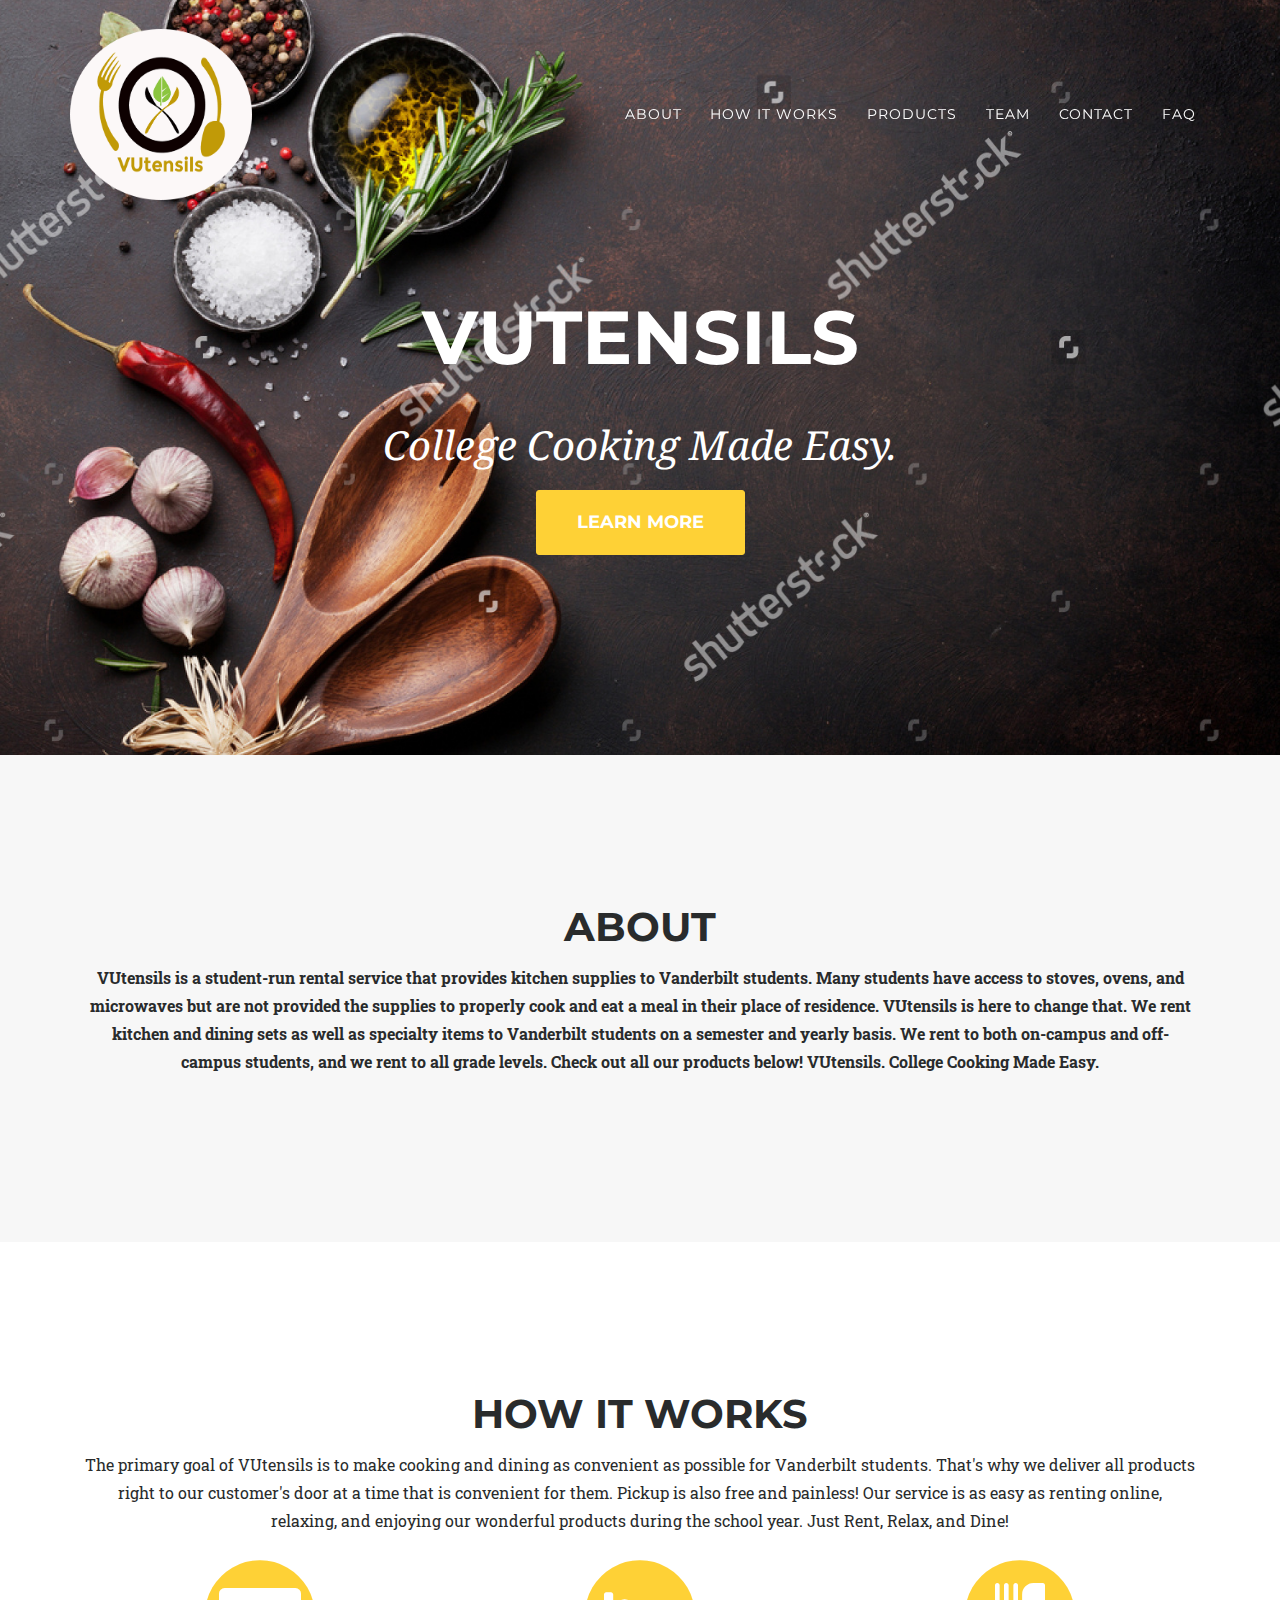
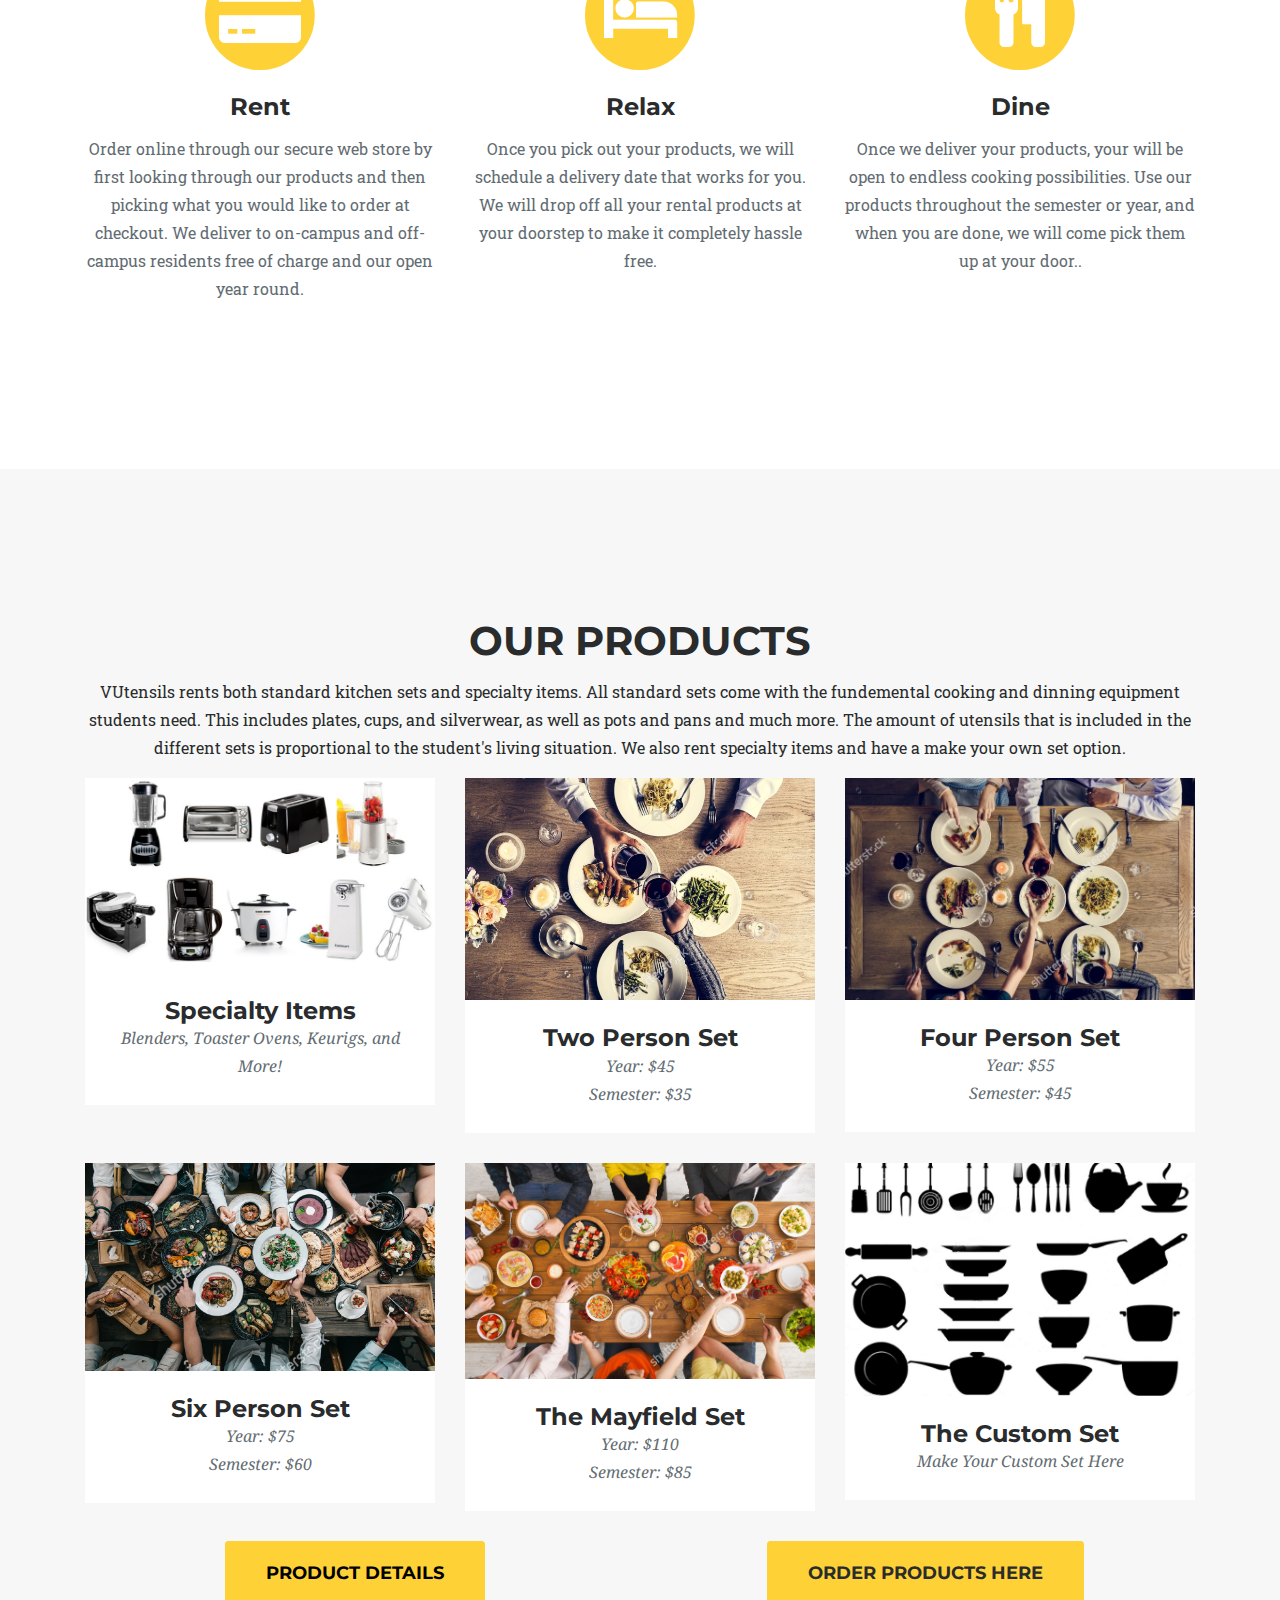
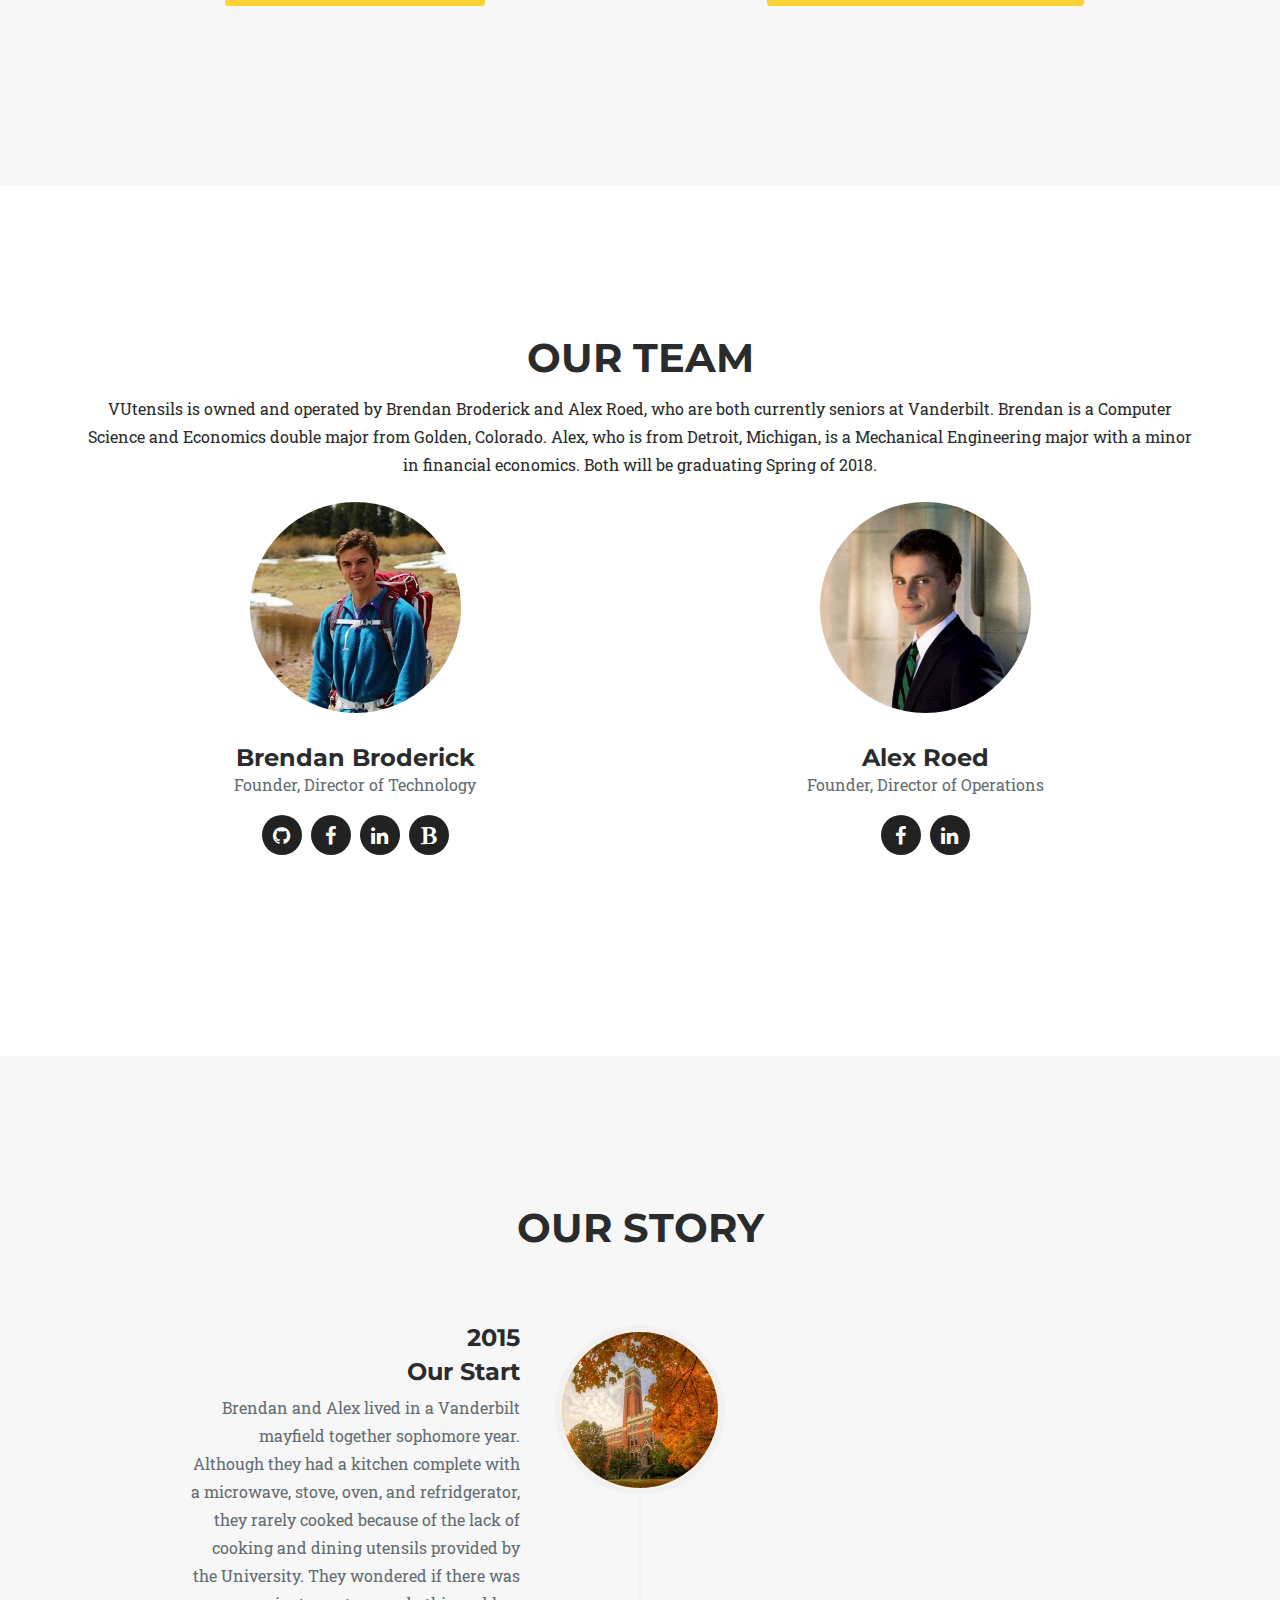
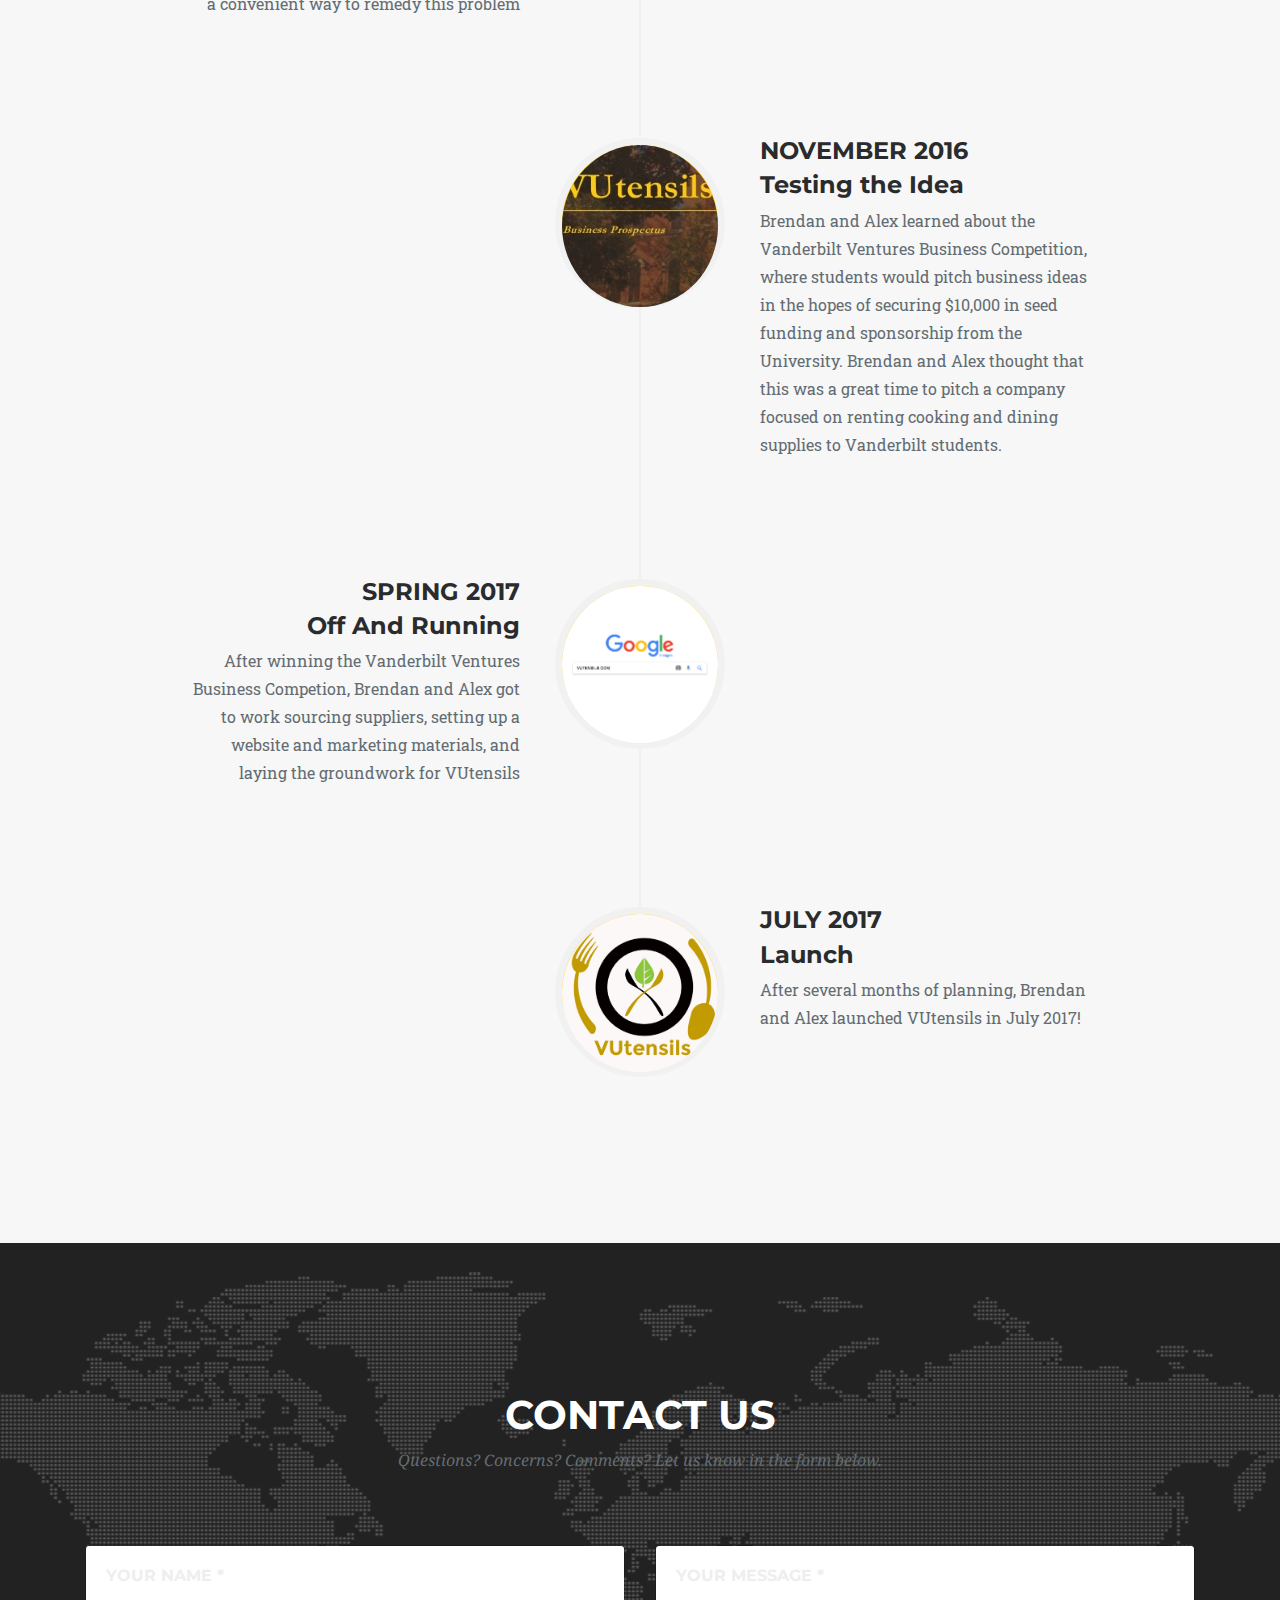
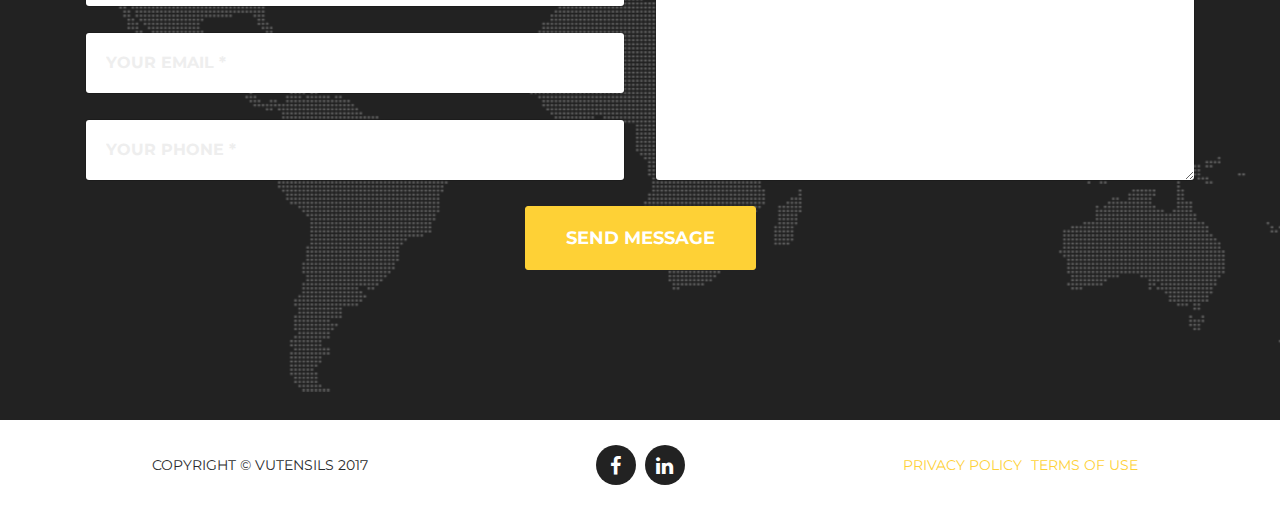
==== commit 32d7ce67: "linking" ====
--- a/index.html
+++ b/index.html
@@ -238,8 +238,8 @@
                     </div>
                 </div>
                 <div class="col-md-6 col-sm-6 portfolio-item">
-                    <div class="portfolio-link" data-toggle="modal" href="details.html">
-                        <a class="btn btn-xl text-center">Product Details</a>
+                    <div class="portfolio-link" data-toggle="modal">
+                        <a href="details.html" class="btn btn-xl text-center" id="productDetailsBtn">Product Details</a>
                     </div>
                 </div>
                 <div class="col-md-6 col-sm-6 portfolio-item">
@@ -662,7 +662,7 @@
                                 <!-- Project Details Go Here -->
                                 <h2>Four Person Set</h2>
                                 <p class="item-intro text-muted">Ideal for people living on Commons, in Brandscomb, or in two person apartments, the Two Person Set will get you up and cooking in no time.</p>
-                                <img class="img-fluid d-block mx-auto" src="img/portfolio/02-thumbnail.jpg" alt="">
+                                <img class="img-fluid d-block mx-auto" src="img/portfolio/03-thumbnail.jpg" alt="">
                                 <p><strong>What's Included:</strong></p>
                                 <div class = "row buy-now">
                                     <div class= "col-sm-4 offset-sm-2"><strong>Item</strong></div>
@@ -795,7 +795,7 @@
                                 <!-- Project Details Go Here -->
                                 <h2>Six Person Set</h2>
                                 <p class="item-intro text-muted">Ideal for people living on Commons, in Brandscomb, or in two person apartments, the Two Person Set will get you up and cooking in no time.</p>
-                                <img class="img-fluid d-block mx-auto" src="img/portfolio/02-thumbnail.jpg" alt="">
+                                <img class="img-fluid d-block mx-auto" src="img/portfolio/04-thumbnail.jpg" alt="">
                                 <p><strong>What's Included:</strong></p>
                                 <div class = "row buy-now">
                                     <div class= "col-sm-4 offset-sm-2"><strong>Item</strong></div>
@@ -928,7 +928,7 @@
                                 <!-- Project Details Go Here -->
                                 <h2>Mayfield Set</h2>
                                 <p class="item-intro text-muted">Ideal for people living on Commons, in Brandscomb, or in two person apartments, the Two Person Set will get you up and cooking in no time.</p>
-                                <img class="img-fluid d-block mx-auto" src="img/portfolio/02-thumbnail.jpg" alt="">
+                                <img class="img-fluid d-block mx-auto" src="img/portfolio/05-thumbnail.jpg" alt="">
                                 <p><strong>What's Included:</strong></p>
                                 <div class = "row buy-now">
                                     <div class= "col-sm-4 offset-sm-2"><strong>Item</strong></div>
--- a/css/agency.min.css
+++ b/css/agency.min.css
@@ -2,4 +2,4 @@
  * Start Bootstrap - Agency v4.0.0-alpha (http://startbootstrap.com/template-overviews/agency)
  * Copyright 2013-2017 Start Bootstrap
  * Licensed under MIT (https://github.com/BlackrockDigital/startbootstrap-agency/blob/master/LICENSE)
- */body{overflow-x:hidden;font-family:'Roboto Slab','Helvetica Neue',Helvetica,Arial,sans-serif}p{line-height:1.75}a{color:#fed136}a.active,a:active,a:focus,a:hover{color:#fec503}h1,h2,h3,h4,h5,h6{font-weight:700;font-family:Montserrat,'Helvetica Neue',Helvetica,Arial,sans-serif;text-transform:uppercase}section{padding:100px 0}section h2.section-heading{font-size:40px;margin-top:0;margin-bottom:15px}section h3.section-subheading{font-size:16px;font-weight:400;font-style:italic;margin-bottom:75px;text-transform:none;font-family:'Droid Serif','Helvetica Neue',Helvetica,Arial,sans-serif}@media (min-width:768px){section{padding:150px 0}}::-moz-selection{background:#fed136;text-shadow:none}::selection{background:#fed136;text-shadow:none}img::selection{background:0 0}img::-moz-selection{background:0 0}body{-webkit-tap-highlight-color:#fed136}#mainNav{background-color:#222}#mainNav .navbar-toggler{font-size:12px;right:0;padding:13px;text-transform:uppercase;color:#fff;border:0;background-color:#fed136;font-family:Montserrat,'Helvetica Neue',Helvetica,Arial,sans-serif;text-transform:uppercase}#mainNav .container{padding:0}#mainNav .container .navbar-brand{color:#fed136;font-family:'Helvetica Neue',Helvetica,Arial,cursive}#mainNav .container .navbar-brand img{width: 6.5em; height: 6.1em;}#mainNav .container .navbar-brand.active,#mainNav .container .navbar-brand:active,#mainNav .container .navbar-brand:focus,#mainNav .container .navbar-brand:hover{color:#fec503}#mainNav .container .navbar-nav .nav-item .nav-link{font-size:90%;font-weight:400;padding:.75em 0;letter-spacing:1px;color:#fff;font-family:Montserrat,'Helvetica Neue',Helvetica,Arial,sans-serif;text-transform:uppercase}#mainNav .container .navbar-nav .nav-item .nav-link.active,#mainNav .container .navbar-nav .nav-item .nav-link:hover{color:#fed136}@media (min-width:992px){#mainNav{padding:25px 0;-webkit-transition:padding .3s;-moz-transition:padding .3s;transition:padding .3s;border:none;background-color:transparent}#mainNav .navbar-brand{font-size:1.75em;-webkit-transition:all .3s;-moz-transition:all .3s;transition:all .3s}#mainNav .navbar-nav .nav-item .nav-link{padding:1.1em 1em!important}#mainNav.navbar-shrink{padding:0;background-color:#222}#mainNav.navbar-shrink .navbar-brand{font-size:1.25em;padding:12px 0}}#mainNav.navbar-shrink .navbar-brand img{width: 3.25em;height: 3.2em;}header.masthead{text-align:center;color:#fff;background-image:url(../img/trialOne.jpg);background-repeat:no-repeat;background-attachment:scroll;background-position:center center;-webkit-background-size:cover;-moz-background-size:cover;-o-background-size:cover;background-size:cover}header.masthead .intro-text{padding-top:100px;padding-bottom:50px}header.masthead .intro-text .intro-lead-in{font-size:22px;font-style:italic;line-height:22px;margin-bottom:25px;font-family:'Droid Serif','Helvetica Neue',Helvetica,Arial,sans-serif}header.masthead .intro-text .intro-heading{font-size:50px;font-weight:700;line-height:50px;margin-bottom:25px;font-family:Montserrat,'Helvetica Neue',Helvetica,Arial,sans-serif;text-transform:uppercase}@media (min-width:768px){header.masthead .intro-text{padding-top:300px;padding-bottom:200px}header.masthead .intro-text .intro-lead-in{font-size:40px;font-style:italic;line-height:40px;margin-bottom:25px;font-family:'Droid Serif','Helvetica Neue',Helvetica,Arial,sans-serif}header.masthead .intro-text .intro-heading{font-size:75px;font-weight:700;line-height:75px;margin-bottom:50px;font-family:Montserrat,'Helvetica Neue',Helvetica,Arial,sans-serif;text-transform:uppercase}}.service-heading{margin:15px 0;text-transform:none}#portfolio .portfolio-item{right:0;margin:0 0 15px}#portfolio .portfolio-item .portfolio-link{position:relative;display:block;max-width:400px;margin:0 auto;cursor:pointer}#portfolio .portfolio-item .portfolio-link .portfolio-hover{position:absolute;width:100%;height:100%;-webkit-transition:all ease .5s;-moz-transition:all ease .5s;transition:all ease .5s;opacity:0;background:rgba(254,209,54,.9)}#portfolio .portfolio-item .portfolio-link .portfolio-hover:hover{opacity:1}#portfolio .portfolio-item .portfolio-link .portfolio-hover .portfolio-hover-content{font-size:20px;position:absolute;top:50%;width:100%;height:20px;margin-top:-12px;text-align:center;color:#fff}#portfolio .portfolio-item .portfolio-link .portfolio-hover .portfolio-hover-content i{margin-top:-12px}#portfolio .portfolio-item .portfolio-link .portfolio-hover .portfolio-hover-content h3,#portfolio .portfolio-item .portfolio-link .portfolio-hover .portfolio-hover-content h4{margin:0}#portfolio .portfolio-item .portfolio-caption{max-width:400px;margin:0 auto;padding:25px;text-align:center;background-color:#fff}#portfolio .portfolio-item .portfolio-caption h4{margin:0;text-transform:none}#portfolio .portfolio-item .portfolio-caption p{font-size:16px;font-style:italic;margin:0;font-family:'Droid Serif','Helvetica Neue',Helvetica,Arial,sans-serif}#portfolio *{z-index:2}@media (min-width:767px){#portfolio .portfolio-item{margin:0 0 30px}}.portfolio-modal .modal-dialog{max-width:none;height:100%;margin:0}.portfolio-modal .modal-content{min-height:100%;padding:100px 0;text-align:center;border:none;border-radius:0;background-clip:border-box;-webkit-box-shadow:none;box-shadow:none}.portfolio-modal .modal-content h2{font-size:3em;margin-bottom:15px}.portfolio-modal .modal-content p{margin-bottom:30px}.portfolio-modal .modal-content p.item-intro{font-size:16px;font-style:italic;margin:20px 0 30px;font-family:'Droid Serif','Helvetica Neue',Helvetica,Arial,sans-serif}.portfolio-modal .modal-content ul.list-inline{margin-top:0;margin-bottom:30px}.portfolio-modal .modal-content img{margin-bottom:30px}.portfolio-modal .modal-content button{cursor:pointer}.portfolio-modal .close-modal{position:absolute;top:25px;right:25px;width:75px;height:75px;cursor:pointer;background-color:transparent}.portfolio-modal .close-modal:hover{opacity:.3}.portfolio-modal .close-modal .lr{z-index:1051;width:1px;height:75px;margin-left:35px;-webkit-transform:rotate(45deg);-ms-transform:rotate(45deg);transform:rotate(45deg);background-color:#222}.portfolio-modal .close-modal .lr .rl{z-index:1052;width:1px;height:75px;-webkit-transform:rotate(90deg);-ms-transform:rotate(90deg);transform:rotate(90deg);background-color:#222}.portfolio-modal .modal-backdrop{display:none;opacity:0}.timeline{position:relative;padding:0;list-style:none}.timeline:before{position:absolute;top:0;bottom:0;left:40px;width:2px;margin-left:-1.5px;content:'';background-color:#f1f1f1}.timeline>li{position:relative;min-height:50px;margin-bottom:50px}.timeline>li:after,.timeline>li:before{display:table;content:' '}.timeline>li:after{clear:both}.timeline>li .timeline-panel{position:relative;float:right;width:100%;padding:0 20px 0 100px;text-align:left}.timeline>li .timeline-panel:before{right:auto;left:-15px;border-right-width:15px;border-left-width:0}.timeline>li .timeline-panel:after{right:auto;left:-14px;border-right-width:14px;border-left-width:0}.timeline>li .timeline-image{position:absolute;z-index:100;left:0;width:80px;height:80px;margin-left:0;text-align:center;color:#fff;border:7px solid #f1f1f1;border-radius:100%;background-color:#fed136}.timeline>li .timeline-image h4{font-size:10px;line-height:14px;margin-top:12px}.timeline>li.timeline-inverted>.timeline-panel{float:right;padding:0 20px 0 100px;text-align:left}.timeline>li.timeline-inverted>.timeline-panel:before{right:auto;left:-15px;border-right-width:15px;border-left-width:0}.timeline>li.timeline-inverted>.timeline-panel:after{right:auto;left:-14px;border-right-width:14px;border-left-width:0}.timeline>li:last-child{margin-bottom:0}.timeline .timeline-heading h4{margin-top:0;color:inherit}.timeline .timeline-heading h4.subheading{text-transform:none}.timeline .timeline-body>p,.timeline .timeline-body>ul{margin-bottom:0}@media (min-width:768px){.timeline:before{left:50%}.timeline>li{min-height:100px;margin-bottom:100px}.timeline>li .timeline-panel{float:left;width:41%;padding:0 20px 20px 30px;text-align:right}.timeline>li .timeline-image{left:50%;width:100px;height:100px;margin-left:-50px}.timeline>li .timeline-image h4{font-size:13px;line-height:18px;margin-top:16px}.timeline>li.timeline-inverted>.timeline-panel{float:right;padding:0 30px 20px 20px;text-align:left}}@media (min-width:992px){.timeline>li{min-height:150px}.timeline>li .timeline-panel{padding:0 20px 20px}.timeline>li .timeline-image{width:150px;height:150px;margin-left:-75px}.timeline>li .timeline-image h4{font-size:18px;line-height:26px;margin-top:30px}.timeline>li.timeline-inverted>.timeline-panel{padding:0 20px 20px}}@media (min-width:1200px){.timeline>li{min-height:170px}.timeline>li .timeline-panel{padding:0 20px 20px 100px}.timeline>li .timeline-image{width:170px;height:170px;margin-left:-85px}.timeline>li .timeline-image h4{margin-top:40px}.timeline>li.timeline-inverted>.timeline-panel{padding:0 100px 20px 20px}}.team-member{margin-bottom:50px;text-align:center}.team-member img{width:225px;height:225px;border:7px solid #fff}.team-member h4{margin-top:25px;margin-bottom:0;text-transform:none}.team-member p{margin-top:0}section#contact{background-color:#222;background-image:url(../img/map-image.png);background-repeat:no-repeat;background-position:center}section#contact .section-heading{color:#fff}section#contact .form-group{margin-bottom:25px}section#contact .form-group input,section#contact .form-group textarea{padding:20px}section#contact .form-group input.form-control{height:auto}section#contact .form-group textarea.form-control{height:236px}section#contact .form-control:focus{border-color:#fed136;box-shadow:none}section#contact ::-webkit-input-placeholder{font-weight:700;color:#eee;font-family:Montserrat,'Helvetica Neue',Helvetica,Arial,sans-serif;text-transform:uppercase}section#contact :-moz-placeholder{font-weight:700;color:#eee;font-family:Montserrat,'Helvetica Neue',Helvetica,Arial,sans-serif;text-transform:uppercase}section#contact ::-moz-placeholder{font-weight:700;color:#eee;font-family:Montserrat,'Helvetica Neue',Helvetica,Arial,sans-serif;text-transform:uppercase}section#contact :-ms-input-placeholder{font-weight:700;color:#eee;font-family:Montserrat,'Helvetica Neue',Helvetica,Arial,sans-serif;text-transform:uppercase}section#contact .text-danger{color:#e74c3c}footer{padding:25px 0;text-align:center}footer span.copyright{font-size:90%;line-height:40px;text-transform:none;font-family:Montserrat,'Helvetica Neue',Helvetica,Arial,sans-serif;text-transform:uppercase}footer ul.quicklinks{font-size:90%;line-height:40px;margin-bottom:0;text-transform:none;font-family:Montserrat,'Helvetica Neue',Helvetica,Arial,sans-serif;text-transform:uppercase}ul.social-buttons{margin-bottom:0}ul.social-buttons li a{font-size:20px;line-height:40px;display:block;width:40px;height:40px;-webkit-transition:all .3s;-moz-transition:all .3s;transition:all .3s;color:#fff;border-radius:100%;outline:0;background-color:#222}ul.social-buttons li a:active,ul.social-buttons li a:focus,ul.social-buttons li a:hover{background-color:#fed136}.text-primary{color:#fed136!important}.btn-primary{font-weight:700;color:#fff;border-color:#fed136;background-color:#fed136;font-family:Montserrat,'Helvetica Neue',Helvetica,Arial,sans-serif;text-transform:uppercase}.btn-primary.focus,.btn-primary:focus{color:#fff;border-color:#b48b01;background-color:#fec503}.btn-primary:hover{color:#fff;border-color:#f6bf01;background-color:#fec503}.btn-primary.active,.btn-primary:active,.open>.btn-primary.dropdown-toggle{color:#fff;border-color:#f6bf01;background-color:#fec503}.btn-primary.active.focus,.btn-primary.active:focus,.btn-primary.active:hover,.btn-primary:active.focus,.btn-primary:active:focus,.btn-primary:active:hover,.open>.btn-primary.dropdown-toggle.focus,.open>.btn-primary.dropdown-toggle:focus,.open>.btn-primary.dropdown-toggle:hover{color:#fff;border-color:#b48b01;background-color:#dcab01}.btn-primary.active,.btn-primary:active,.open>.btn-primary.dropdown-toggle{background-image:none}.btn-primary.disabled.focus,.btn-primary.disabled:focus,.btn-primary.disabled:hover,.btn-primary[disabled].focus,.btn-primary[disabled]:focus,.btn-primary[disabled]:hover,fieldset[disabled] .btn-primary.focus,fieldset[disabled] .btn-primary:focus,fieldset[disabled] .btn-primary:hover{border-color:#fed136;background-color:#fed136}.btn-primary .badge{color:#fed136;background-color:#fff}.btn-xl{font-size:18px;font-weight:700;padding:20px 40px;border-radius:3px;color:#fff;border-color:#fed136;background-color:#fed136;font-family:Montserrat,'Helvetica Neue',Helvetica,Arial,sans-serif;text-transform:uppercase}.btn-xl.focus,.btn-xl:focus{color:#fff;border-color:#b48b01;background-color:#fec503}.btn-xl:hover{color:#fff;border-color:#f6bf01;background-color:#fec503}.btn-xl.active,.btn-xl:active,.open>.btn-xl.dropdown-toggle{color:#fff;border-color:#f6bf01;background-color:#fec503}.btn-xl.active.focus,.btn-xl.active:focus,.btn-xl.active:hover,.btn-xl:active.focus,.btn-xl:active:focus,.btn-xl:active:hover,.open>.btn-xl.dropdown-toggle.focus,.open>.btn-xl.dropdown-toggle:focus,.open>.btn-xl.dropdown-toggle:hover{color:#fff;border-color:#b48b01;background-color:#dcab01}.btn-xl.active,.btn-xl:active,.open>.btn-xl.dropdown-toggle{background-image:none}.btn-xl.disabled.focus,.btn-xl.disabled:focus,.btn-xl.disabled:hover,.btn-xl[disabled].focus,.btn-xl[disabled]:focus,.btn-xl[disabled]:hover,fieldset[disabled] .btn-xl.focus,fieldset[disabled] .btn-xl:focus,fieldset[disabled] .btn-xl:hover{border-color:#fed136;background-color:#fed136}.btn-xl .badge{color:#fed136;background-color:#fff} .product-buttons{margin-top: 30px;} .buy-now{margin-bottom: 30px;}+ */body{overflow-x:hidden;font-family:'Roboto Slab','Helvetica Neue',Helvetica,Arial,sans-serif}p{line-height:1.75}a{color:#fed136}a.active,a:active,a:focus,a:hover{color:#fec503}h1,h2,h3,h4,h5,h6{font-weight:700;font-family:Montserrat,'Helvetica Neue',Helvetica,Arial,sans-serif;text-transform:uppercase}section{padding:100px 0}section h2.section-heading{font-size:40px;margin-top:0;margin-bottom:15px}section h3.section-subheading{font-size:16px;font-weight:400;font-style:italic;margin-bottom:75px;text-transform:none;font-family:'Droid Serif','Helvetica Neue',Helvetica,Arial,sans-serif}@media (min-width:768px){section{padding:150px 0}}::-moz-selection{background:#fed136;text-shadow:none}::selection{background:#fed136;text-shadow:none}img::selection{background:0 0}img::-moz-selection{background:0 0}body{-webkit-tap-highlight-color:#fed136}#mainNav{background-color:#222}#mainNav .navbar-toggler{font-size:12px;right:0;padding:13px;text-transform:uppercase;color:#fff;border:0;background-color:#fed136;font-family:Montserrat,'Helvetica Neue',Helvetica,Arial,sans-serif;text-transform:uppercase}#mainNav .container{padding:0}#mainNav .container .navbar-brand{color:#fed136;font-family:'Helvetica Neue',Helvetica,Arial,cursive}#mainNav .container .navbar-brand img{width: 6.5em; height: 6.1em;}#mainNav .container .navbar-brand.active,#mainNav .container .navbar-brand:active,#mainNav .container .navbar-brand:focus,#mainNav .container .navbar-brand:hover{color:#fec503}#mainNav .container .navbar-nav .nav-item .nav-link{font-size:90%;font-weight:400;padding:.75em 0;letter-spacing:1px;color:#fff;font-family:Montserrat,'Helvetica Neue',Helvetica,Arial,sans-serif;text-transform:uppercase}#mainNav .container .navbar-nav .nav-item .nav-link.active,#mainNav .container .navbar-nav .nav-item .nav-link:hover{color:#fed136}@media (min-width:992px){#mainNav{padding:25px 0;-webkit-transition:padding .3s;-moz-transition:padding .3s;transition:padding .3s;border:none;background-color:transparent}#mainNav .navbar-brand{font-size:1.75em;-webkit-transition:all .3s;-moz-transition:all .3s;transition:all .3s}#mainNav .navbar-nav .nav-item .nav-link{padding:1.1em 1em!important}#mainNav.navbar-shrink{padding:0;background-color:#222}#mainNav.navbar-shrink .navbar-brand{font-size:1.25em;padding:12px 0}}#mainNav.navbar-shrink .navbar-brand img{width: 3.25em;height: 3.2em;}header.masthead{text-align:center;color:#fff;background-image:url(../img/trialOne.jpg);background-repeat:no-repeat;background-attachment:scroll;background-position:center center;-webkit-background-size:cover;-moz-background-size:cover;-o-background-size:cover;background-size:cover}header.masthead .intro-text{padding-top:100px;padding-bottom:50px}header.masthead .intro-text .intro-lead-in{font-size:22px;font-style:italic;line-height:22px;margin-bottom:25px;font-family:'Droid Serif','Helvetica Neue',Helvetica,Arial,sans-serif}header.masthead .intro-text .intro-heading{font-size:50px;font-weight:700;line-height:50px;margin-bottom:25px;font-family:Montserrat,'Helvetica Neue',Helvetica,Arial,sans-serif;text-transform:uppercase}@media (min-width:768px){header.masthead .intro-text{padding-top:300px;padding-bottom:200px}header.masthead .intro-text .intro-lead-in{font-size:40px;font-style:italic;line-height:40px;margin-bottom:25px;font-family:'Droid Serif','Helvetica Neue',Helvetica,Arial,sans-serif}header.masthead .intro-text .intro-heading{font-size:75px;font-weight:700;line-height:75px;margin-bottom:50px;font-family:Montserrat,'Helvetica Neue',Helvetica,Arial,sans-serif;text-transform:uppercase}}.service-heading{margin:15px 0;text-transform:none}#portfolio .portfolio-item{right:0;margin:0 0 15px}#portfolio .portfolio-item .portfolio-link{position:relative;display:block;max-width:400px;margin:0 auto;cursor:pointer}#portfolio .portfolio-item .portfolio-link .portfolio-hover{position:absolute;width:100%;height:100%;-webkit-transition:all ease .5s;-moz-transition:all ease .5s;transition:all ease .5s;opacity:0;background:rgba(254,209,54,.9)}#portfolio .portfolio-item .portfolio-link .portfolio-hover:hover{opacity:1}#portfolio .portfolio-item .portfolio-link .portfolio-hover .portfolio-hover-content{font-size:20px;position:absolute;top:50%;width:100%;height:20px;margin-top:-12px;text-align:center;color:#fff}#portfolio .portfolio-item .portfolio-link .portfolio-hover .portfolio-hover-content i{margin-top:-12px}#portfolio .portfolio-item .portfolio-link .portfolio-hover .portfolio-hover-content h3,#portfolio .portfolio-item .portfolio-link .portfolio-hover .portfolio-hover-content h4{margin:0}#portfolio .portfolio-item .portfolio-caption{max-width:400px;margin:0 auto;padding:25px;text-align:center;background-color:#fff}#portfolio .portfolio-item .portfolio-caption h4{margin:0;text-transform:none}#portfolio .portfolio-item .portfolio-caption p{font-size:16px;font-style:italic;margin:0;font-family:'Droid Serif','Helvetica Neue',Helvetica,Arial,sans-serif}#portfolio *{z-index:2}@media (min-width:767px){#portfolio .portfolio-item{margin:0 0 30px}}.portfolio-modal .modal-dialog{max-width:none;height:100%;margin:0}.portfolio-modal .modal-content{min-height:100%;padding:100px 0;text-align:center;border:none;border-radius:0;background-clip:border-box;-webkit-box-shadow:none;box-shadow:none}.portfolio-modal .modal-content h2{font-size:3em;margin-bottom:15px}.portfolio-modal .modal-content p{margin-bottom:30px}.portfolio-modal .modal-content p.item-intro{font-size:16px;font-style:italic;margin:20px 0 30px;font-family:'Droid Serif','Helvetica Neue',Helvetica,Arial,sans-serif}.portfolio-modal .modal-content ul.list-inline{margin-top:0;margin-bottom:30px}.portfolio-modal .modal-content img{margin-bottom:30px}.portfolio-modal .modal-content button{cursor:pointer}.portfolio-modal .close-modal{position:absolute;top:25px;right:25px;width:75px;height:75px;cursor:pointer;background-color:transparent}.portfolio-modal .close-modal:hover{opacity:.3}.portfolio-modal .close-modal .lr{z-index:1051;width:1px;height:75px;margin-left:35px;-webkit-transform:rotate(45deg);-ms-transform:rotate(45deg);transform:rotate(45deg);background-color:#222}.portfolio-modal .close-modal .lr .rl{z-index:1052;width:1px;height:75px;-webkit-transform:rotate(90deg);-ms-transform:rotate(90deg);transform:rotate(90deg);background-color:#222}.portfolio-modal .modal-backdrop{display:none;opacity:0}.timeline{position:relative;padding:0;list-style:none}.timeline:before{position:absolute;top:0;bottom:0;left:40px;width:2px;margin-left:-1.5px;content:'';background-color:#f1f1f1}.timeline>li{position:relative;min-height:50px;margin-bottom:50px}.timeline>li:after,.timeline>li:before{display:table;content:' '}.timeline>li:after{clear:both}.timeline>li .timeline-panel{position:relative;float:right;width:100%;padding:0 20px 0 100px;text-align:left}.timeline>li .timeline-panel:before{right:auto;left:-15px;border-right-width:15px;border-left-width:0}.timeline>li .timeline-panel:after{right:auto;left:-14px;border-right-width:14px;border-left-width:0}.timeline>li .timeline-image{position:absolute;z-index:100;left:0;width:80px;height:80px;margin-left:0;text-align:center;color:#fff;border:7px solid #f1f1f1;border-radius:100%;background-color:#fed136}.timeline>li .timeline-image h4{font-size:10px;line-height:14px;margin-top:12px}.timeline>li.timeline-inverted>.timeline-panel{float:right;padding:0 20px 0 100px;text-align:left}.timeline>li.timeline-inverted>.timeline-panel:before{right:auto;left:-15px;border-right-width:15px;border-left-width:0}.timeline>li.timeline-inverted>.timeline-panel:after{right:auto;left:-14px;border-right-width:14px;border-left-width:0}.timeline>li:last-child{margin-bottom:0}.timeline .timeline-heading h4{margin-top:0;color:inherit}.timeline .timeline-heading h4.subheading{text-transform:none}.timeline .timeline-body>p,.timeline .timeline-body>ul{margin-bottom:0}@media (min-width:768px){.timeline:before{left:50%}.timeline>li{min-height:100px;margin-bottom:100px}.timeline>li .timeline-panel{float:left;width:41%;padding:0 20px 20px 30px;text-align:right}.timeline>li .timeline-image{left:50%;width:100px;height:100px;margin-left:-50px}.timeline>li .timeline-image h4{font-size:13px;line-height:18px;margin-top:16px}.timeline>li.timeline-inverted>.timeline-panel{float:right;padding:0 30px 20px 20px;text-align:left}}@media (min-width:992px){.timeline>li{min-height:150px}.timeline>li .timeline-panel{padding:0 20px 20px}.timeline>li .timeline-image{width:150px;height:150px;margin-left:-75px}.timeline>li .timeline-image h4{font-size:18px;line-height:26px;margin-top:30px}.timeline>li.timeline-inverted>.timeline-panel{padding:0 20px 20px}}@media (min-width:1200px){.timeline>li{min-height:170px}.timeline>li .timeline-panel{padding:0 20px 20px 100px}.timeline>li .timeline-image{width:170px;height:170px;margin-left:-85px}.timeline>li .timeline-image h4{margin-top:40px}.timeline>li.timeline-inverted>.timeline-panel{padding:0 100px 20px 20px}}.team-member{margin-bottom:50px;text-align:center}.team-member img{width:225px;height:225px;border:7px solid #fff}.team-member h4{margin-top:25px;margin-bottom:0;text-transform:none}.team-member p{margin-top:0}section#contact{background-color:#222;background-image:url(../img/map-image.png);background-repeat:no-repeat;background-position:center}section#contact .section-heading{color:#fff}section#contact .form-group{margin-bottom:25px}section#contact .form-group input,section#contact .form-group textarea{padding:20px}section#contact .form-group input.form-control{height:auto}section#contact .form-group textarea.form-control{height:236px}section#contact .form-control:focus{border-color:#fed136;box-shadow:none}section#contact ::-webkit-input-placeholder{font-weight:700;color:#eee;font-family:Montserrat,'Helvetica Neue',Helvetica,Arial,sans-serif;text-transform:uppercase}section#contact :-moz-placeholder{font-weight:700;color:#eee;font-family:Montserrat,'Helvetica Neue',Helvetica,Arial,sans-serif;text-transform:uppercase}section#contact ::-moz-placeholder{font-weight:700;color:#eee;font-family:Montserrat,'Helvetica Neue',Helvetica,Arial,sans-serif;text-transform:uppercase}section#contact :-ms-input-placeholder{font-weight:700;color:#eee;font-family:Montserrat,'Helvetica Neue',Helvetica,Arial,sans-serif;text-transform:uppercase}section#contact .text-danger{color:#e74c3c}footer{padding:25px 0;text-align:center}footer span.copyright{font-size:90%;line-height:40px;text-transform:none;font-family:Montserrat,'Helvetica Neue',Helvetica,Arial,sans-serif;text-transform:uppercase}footer ul.quicklinks{font-size:90%;line-height:40px;margin-bottom:0;text-transform:none;font-family:Montserrat,'Helvetica Neue',Helvetica,Arial,sans-serif;text-transform:uppercase}ul.social-buttons{margin-bottom:0}ul.social-buttons li a{font-size:20px;line-height:40px;display:block;width:40px;height:40px;-webkit-transition:all .3s;-moz-transition:all .3s;transition:all .3s;color:#fff;border-radius:100%;outline:0;background-color:#222}ul.social-buttons li a:active,ul.social-buttons li a:focus,ul.social-buttons li a:hover{background-color:#fed136}.text-primary{color:#fed136!important}.btn-primary{font-weight:700;color:#fff;border-color:#fed136;background-color:#fed136;font-family:Montserrat,'Helvetica Neue',Helvetica,Arial,sans-serif;text-transform:uppercase}.btn-primary.focus,.btn-primary:focus{color:#fff;border-color:#b48b01;background-color:#fec503}.btn-primary:hover{color:#fff;border-color:#f6bf01;background-color:#fec503}.btn-primary.active,.btn-primary:active,.open>.btn-primary.dropdown-toggle{color:#fff;border-color:#f6bf01;background-color:#fec503}.btn-primary.active.focus,.btn-primary.active:focus,.btn-primary.active:hover,.btn-primary:active.focus,.btn-primary:active:focus,.btn-primary:active:hover,.open>.btn-primary.dropdown-toggle.focus,.open>.btn-primary.dropdown-toggle:focus,.open>.btn-primary.dropdown-toggle:hover{color:#fff;border-color:#b48b01;background-color:#dcab01}.btn-primary.active,.btn-primary:active,.open>.btn-primary.dropdown-toggle{background-image:none}.btn-primary.disabled.focus,.btn-primary.disabled:focus,.btn-primary.disabled:hover,.btn-primary[disabled].focus,.btn-primary[disabled]:focus,.btn-primary[disabled]:hover,fieldset[disabled] .btn-primary.focus,fieldset[disabled] .btn-primary:focus,fieldset[disabled] .btn-primary:hover{border-color:#fed136;background-color:#fed136}.btn-primary .badge{color:#fed136;background-color:#fff}.btn-xl{font-size:18px;font-weight:700;padding:20px 40px;border-radius:3px;color:#fff;border-color:#fed136;background-color:#fed136;font-family:Montserrat,'Helvetica Neue',Helvetica,Arial,sans-serif;text-transform:uppercase}.btn-xl.focus,.btn-xl:focus{color:#fff;border-color:#b48b01;background-color:#fec503}.btn-xl:hover{color:#fff;border-color:#f6bf01;background-color:#fec503}.btn-xl.active,.btn-xl:active,.open>.btn-xl.dropdown-toggle{color:#fff;border-color:#f6bf01;background-color:#fec503}.btn-xl.active.focus,.btn-xl.active:focus,.btn-xl.active:hover,.btn-xl:active.focus,.btn-xl:active:focus,.btn-xl:active:hover,.open>.btn-xl.dropdown-toggle.focus,.open>.btn-xl.dropdown-toggle:focus,.open>.btn-xl.dropdown-toggle:hover{color:#fff;border-color:#b48b01;background-color:#dcab01}.btn-xl.active,.btn-xl:active,.open>.btn-xl.dropdown-toggle{background-image:none}.btn-xl.disabled.focus,.btn-xl.disabled:focus,.btn-xl.disabled:hover,.btn-xl[disabled].focus,.btn-xl[disabled]:focus,.btn-xl[disabled]:hover,fieldset[disabled] .btn-xl.focus,fieldset[disabled] .btn-xl:focus,fieldset[disabled] .btn-xl:hover{border-color:#fed136;background-color:#fed136}.btn-xl .badge{color:#fed136;background-color:#fff} .product-buttons{margin-top: 30px;} .buy-now{margin-bottom: 30px;} #productDetailsBtn{color: black;}
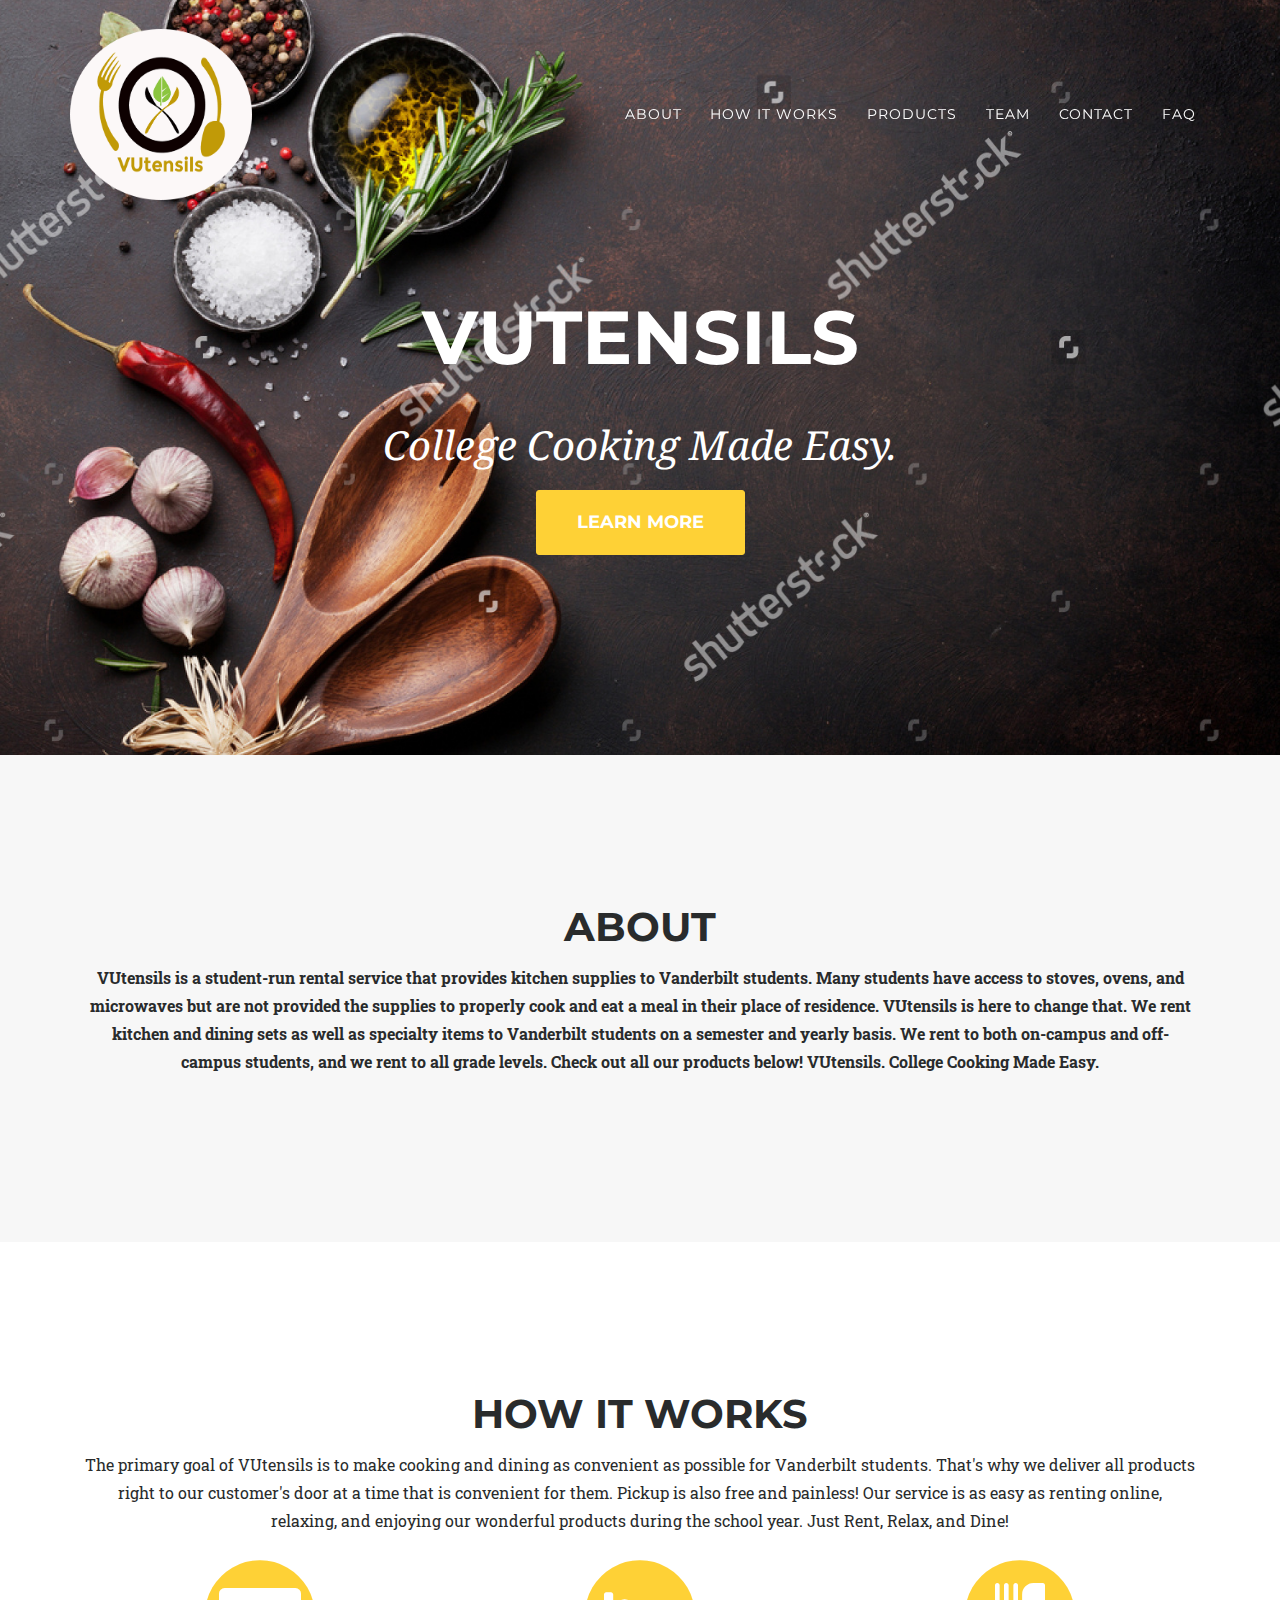
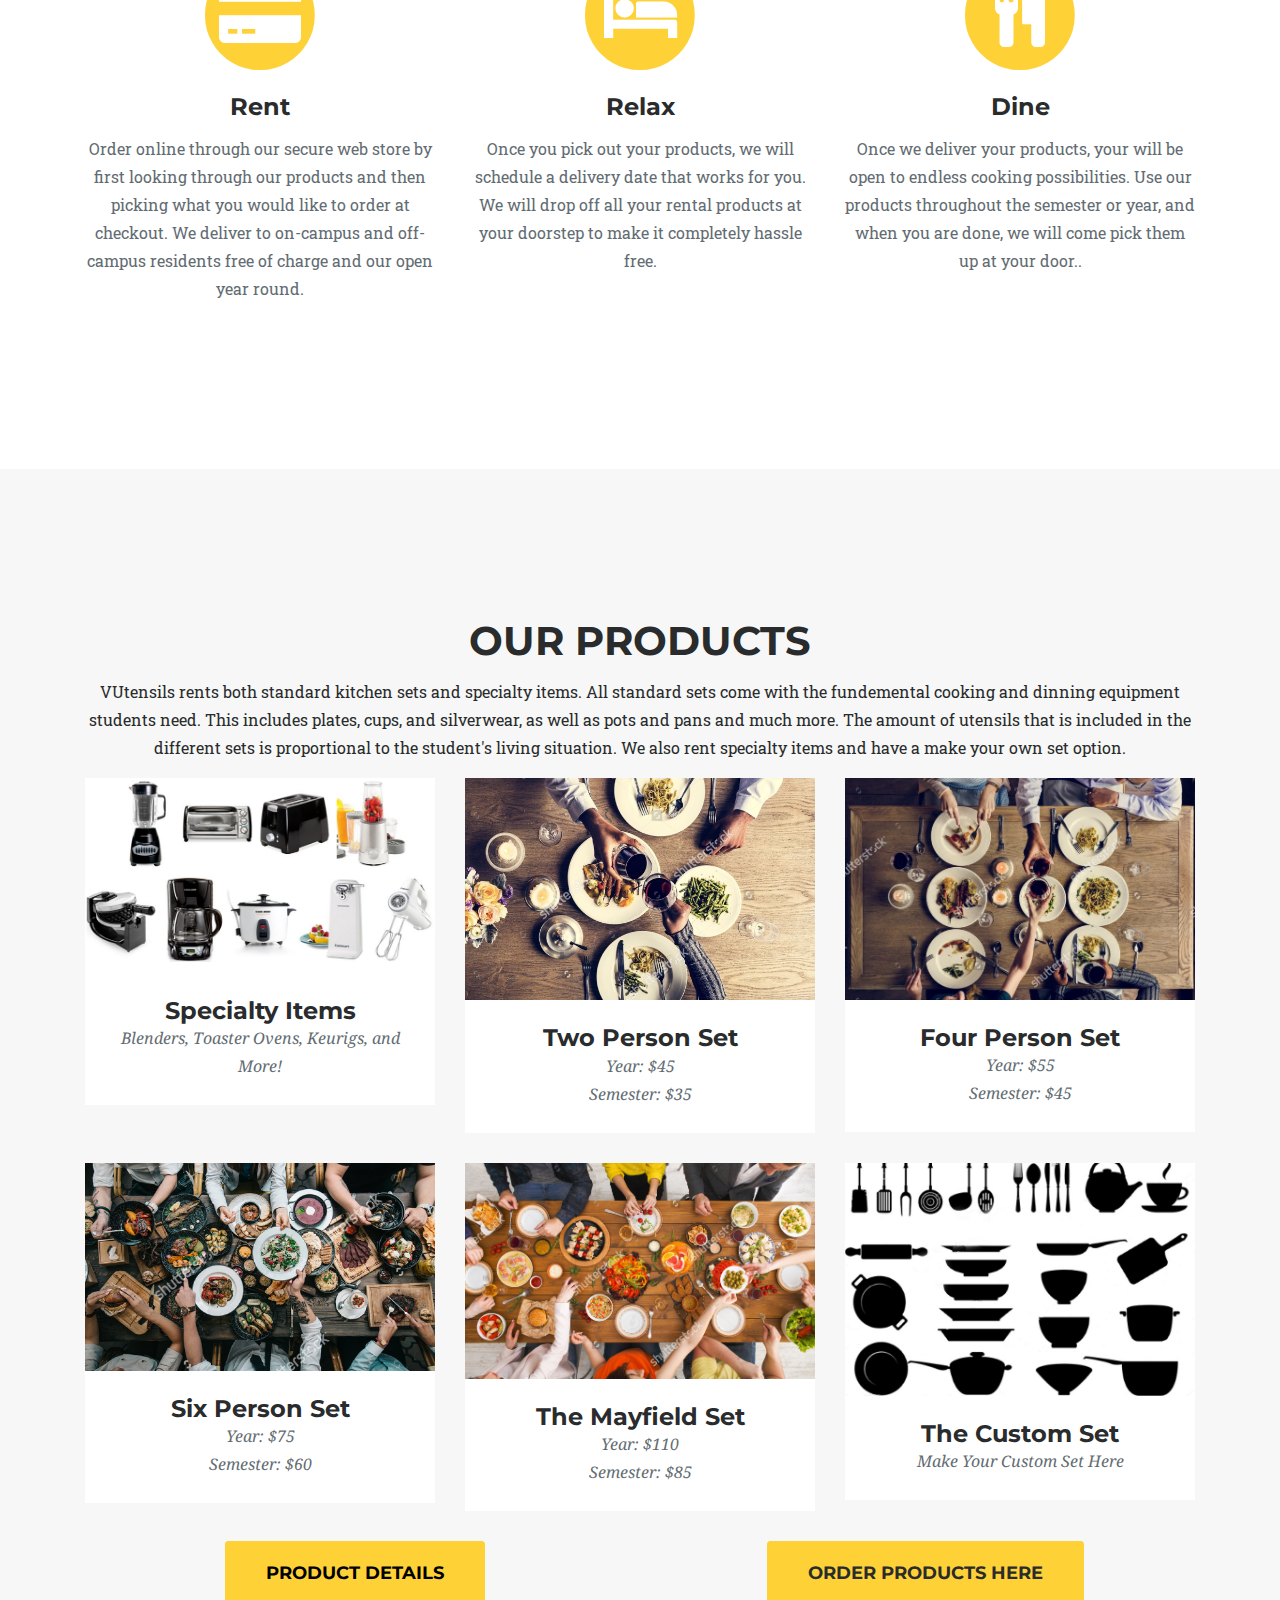
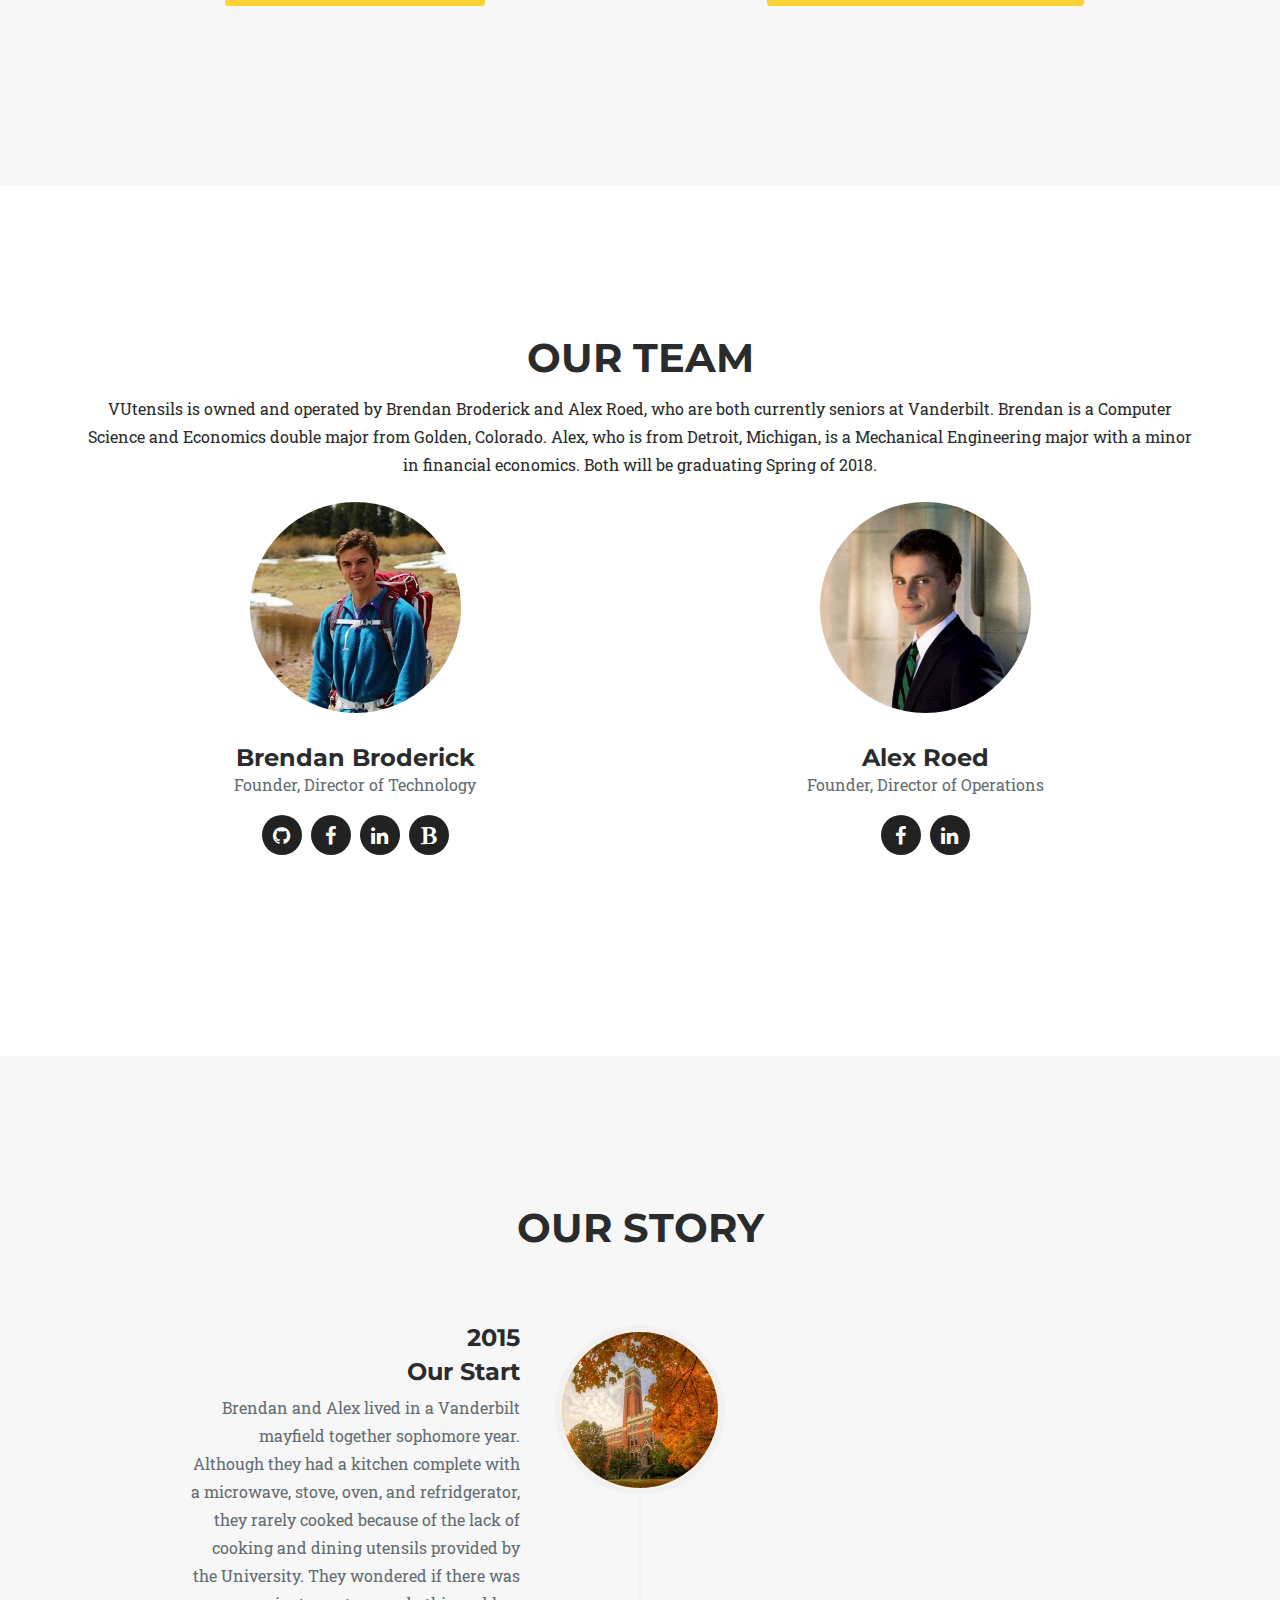
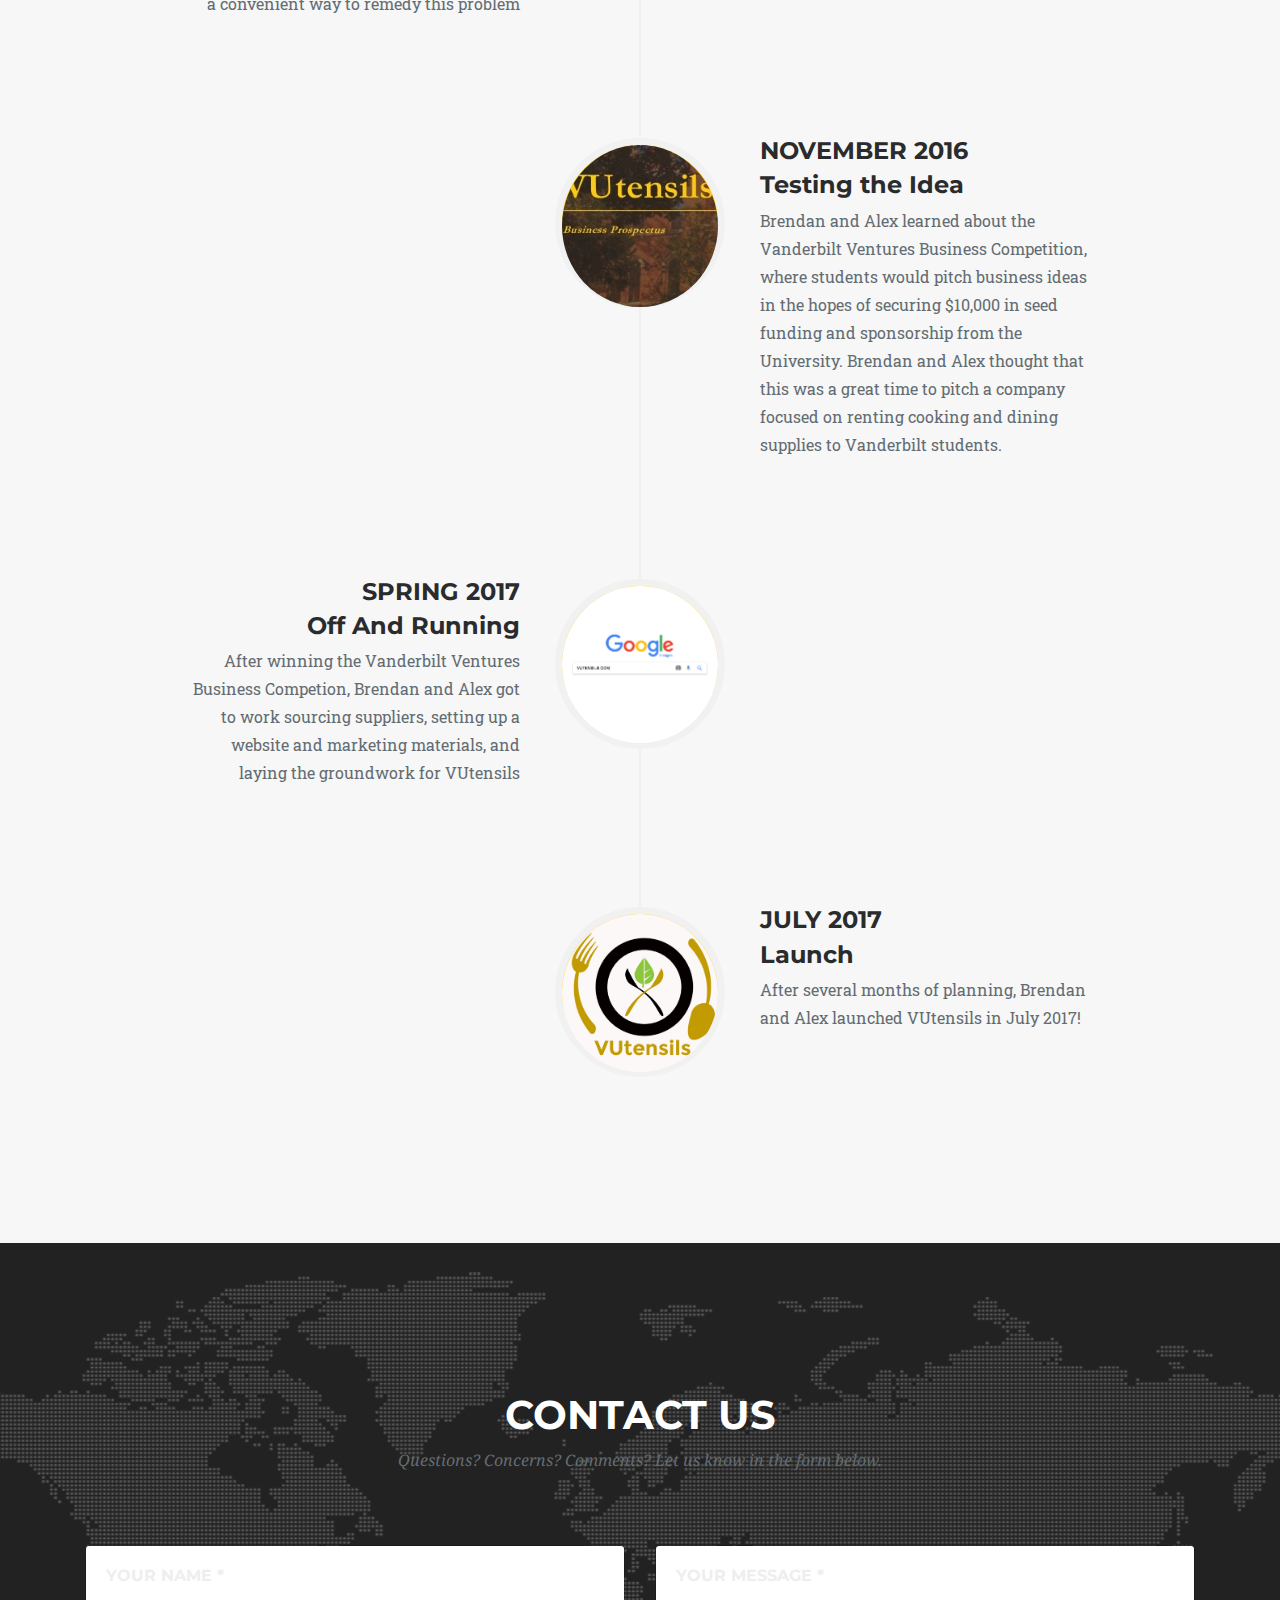
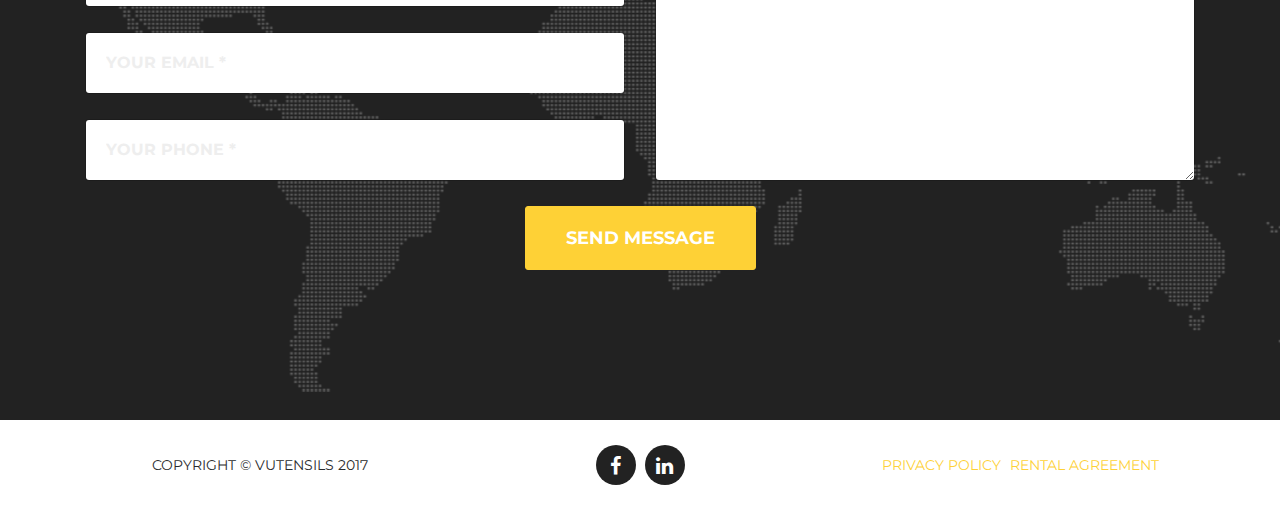
==== commit f0d611b7: "Rental Agreement PAge" ====
--- a/index.html
+++ b/index.html
@@ -447,7 +447,7 @@
                             <a href="#">Privacy Policy</a>
                         </li>
                         <li class="list-inline-item">
-                            <a href="#">Terms of Use</a>
+                            <a href="customerAgreement.html">Rental Agreement</a>
                         </li>
                     </ul>
                 </div>
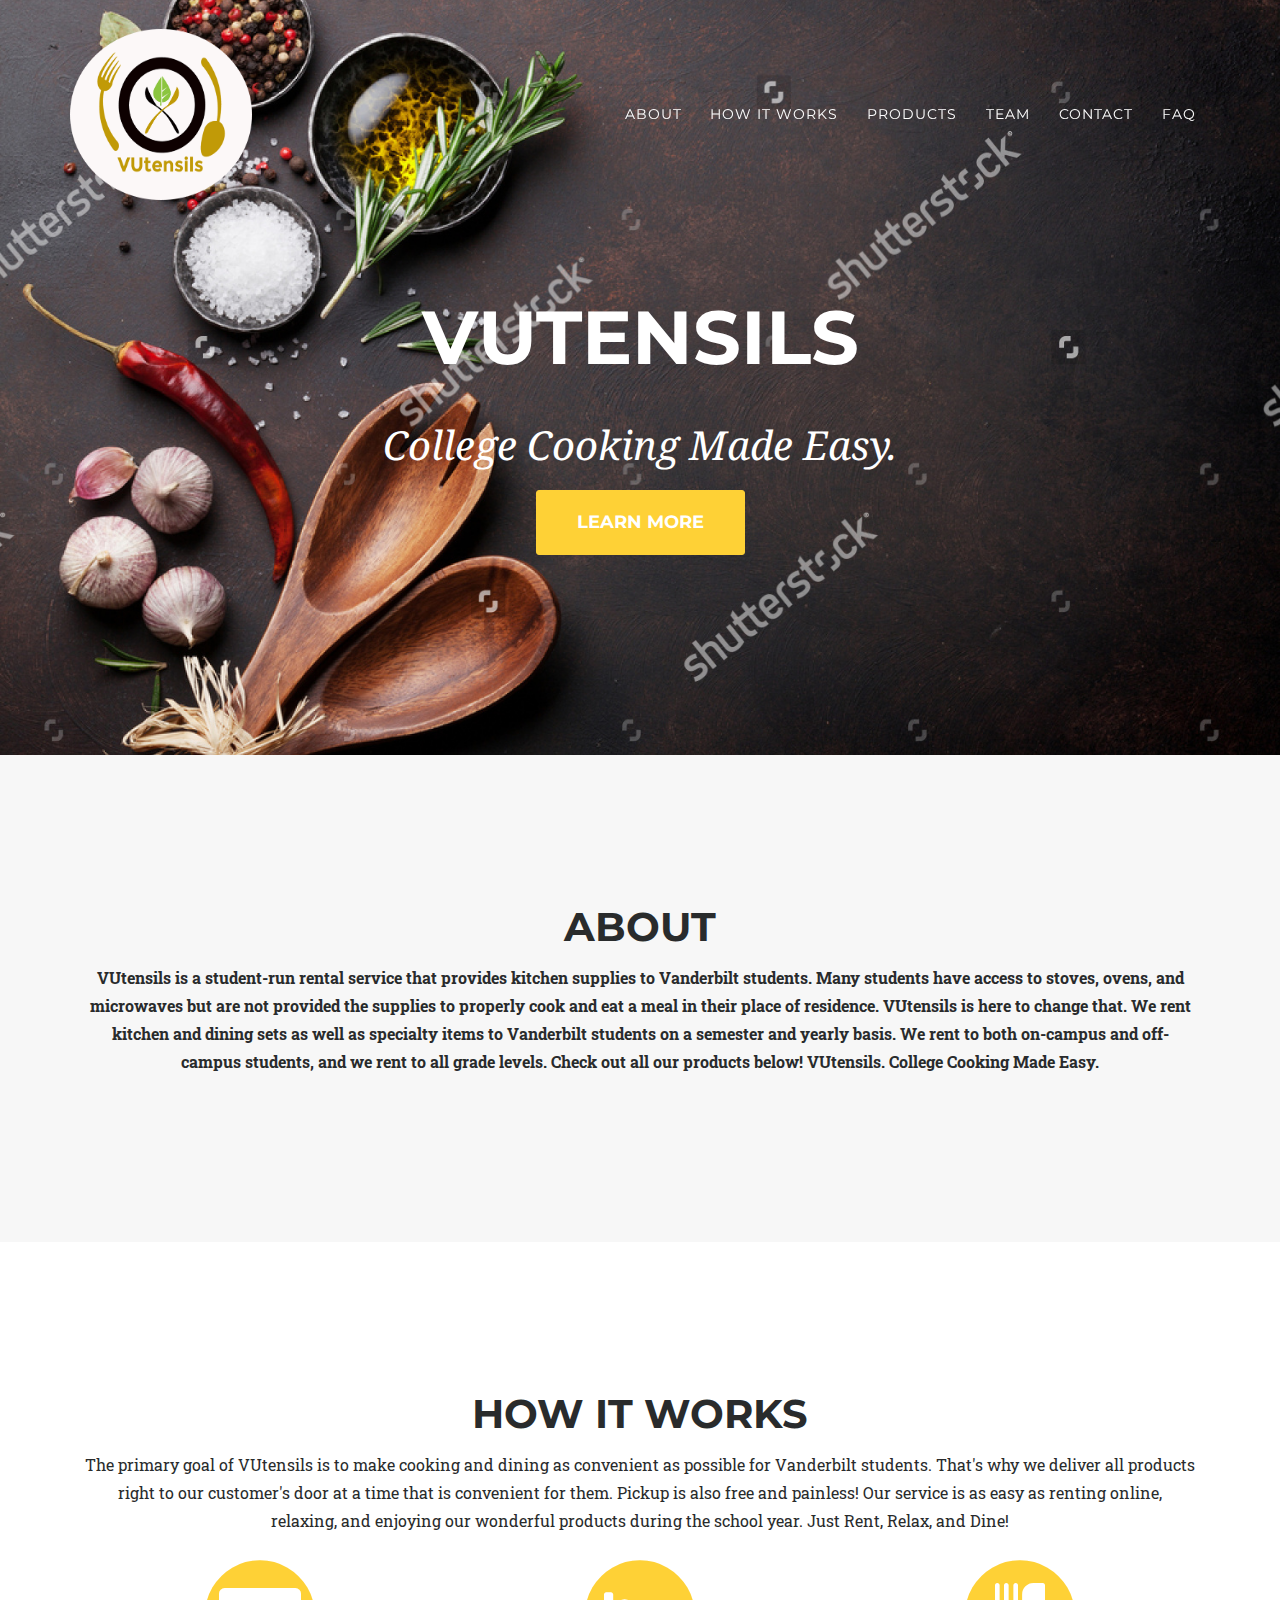
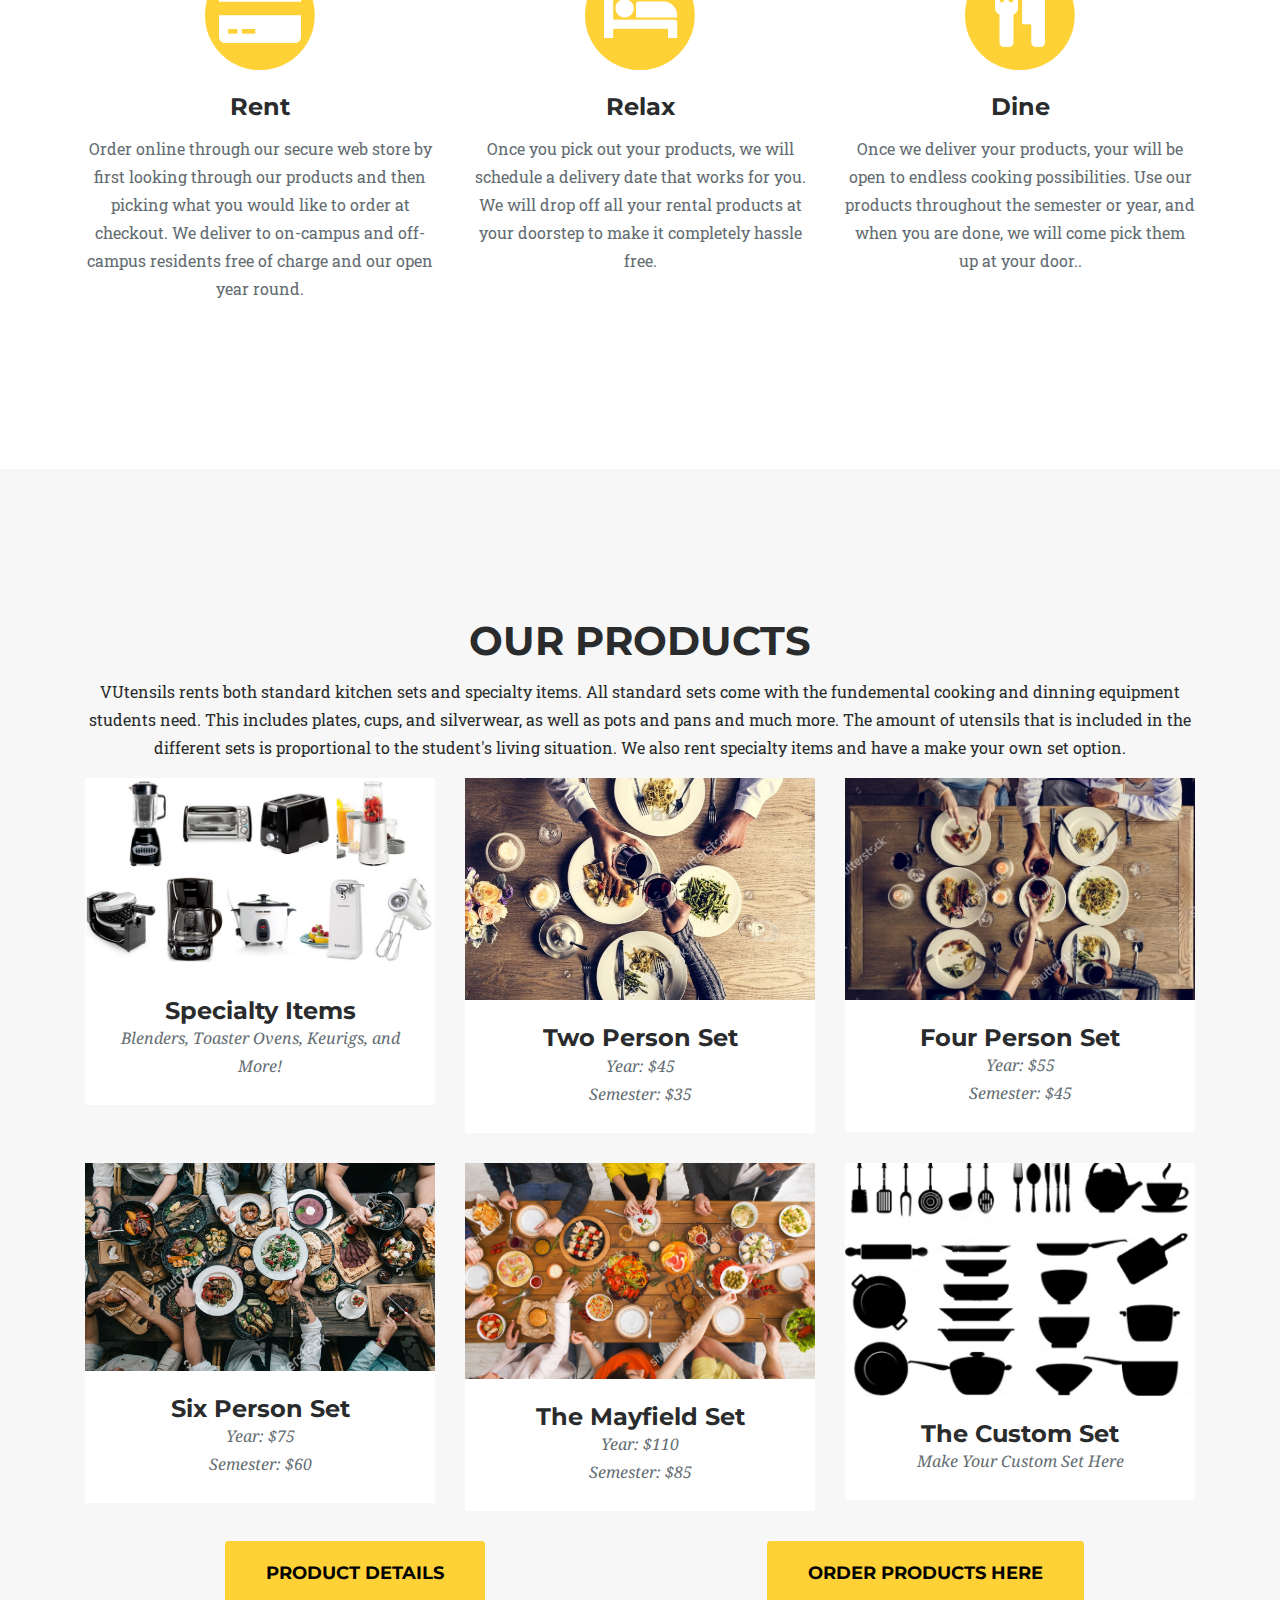
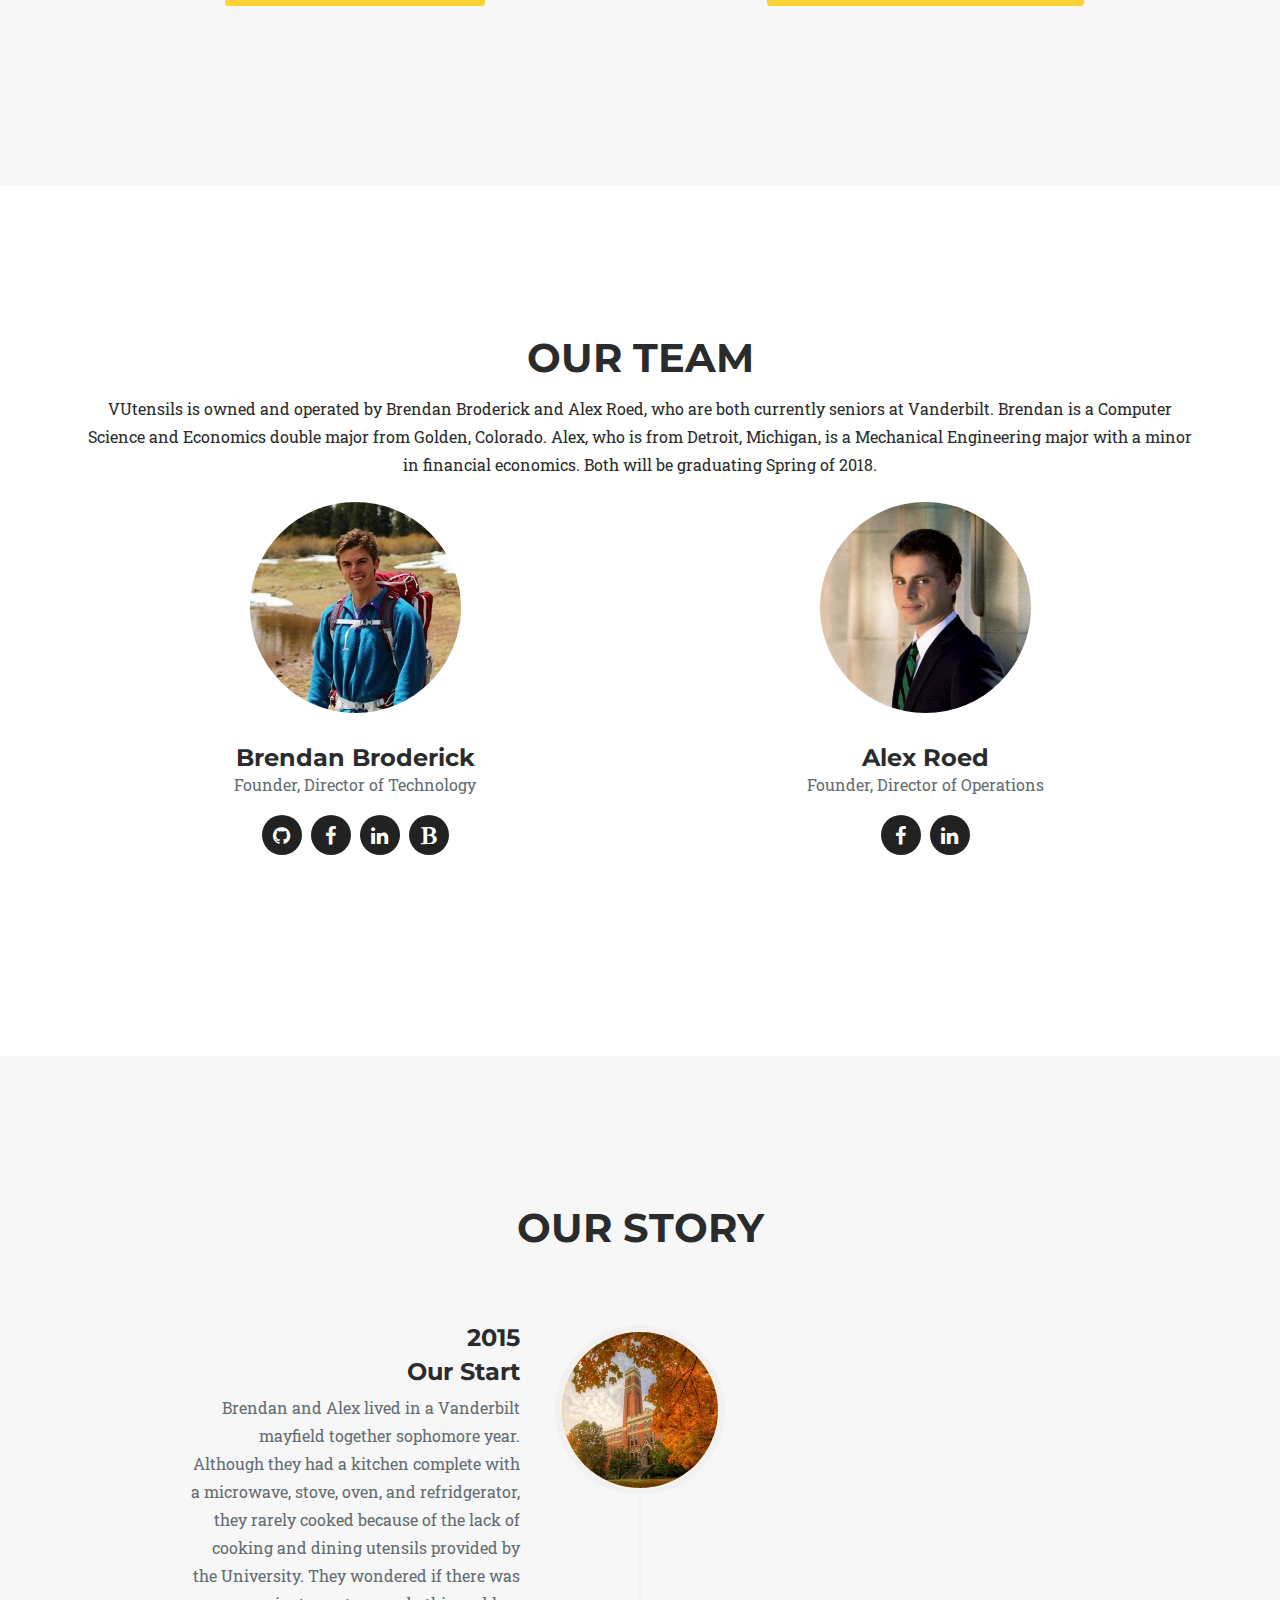
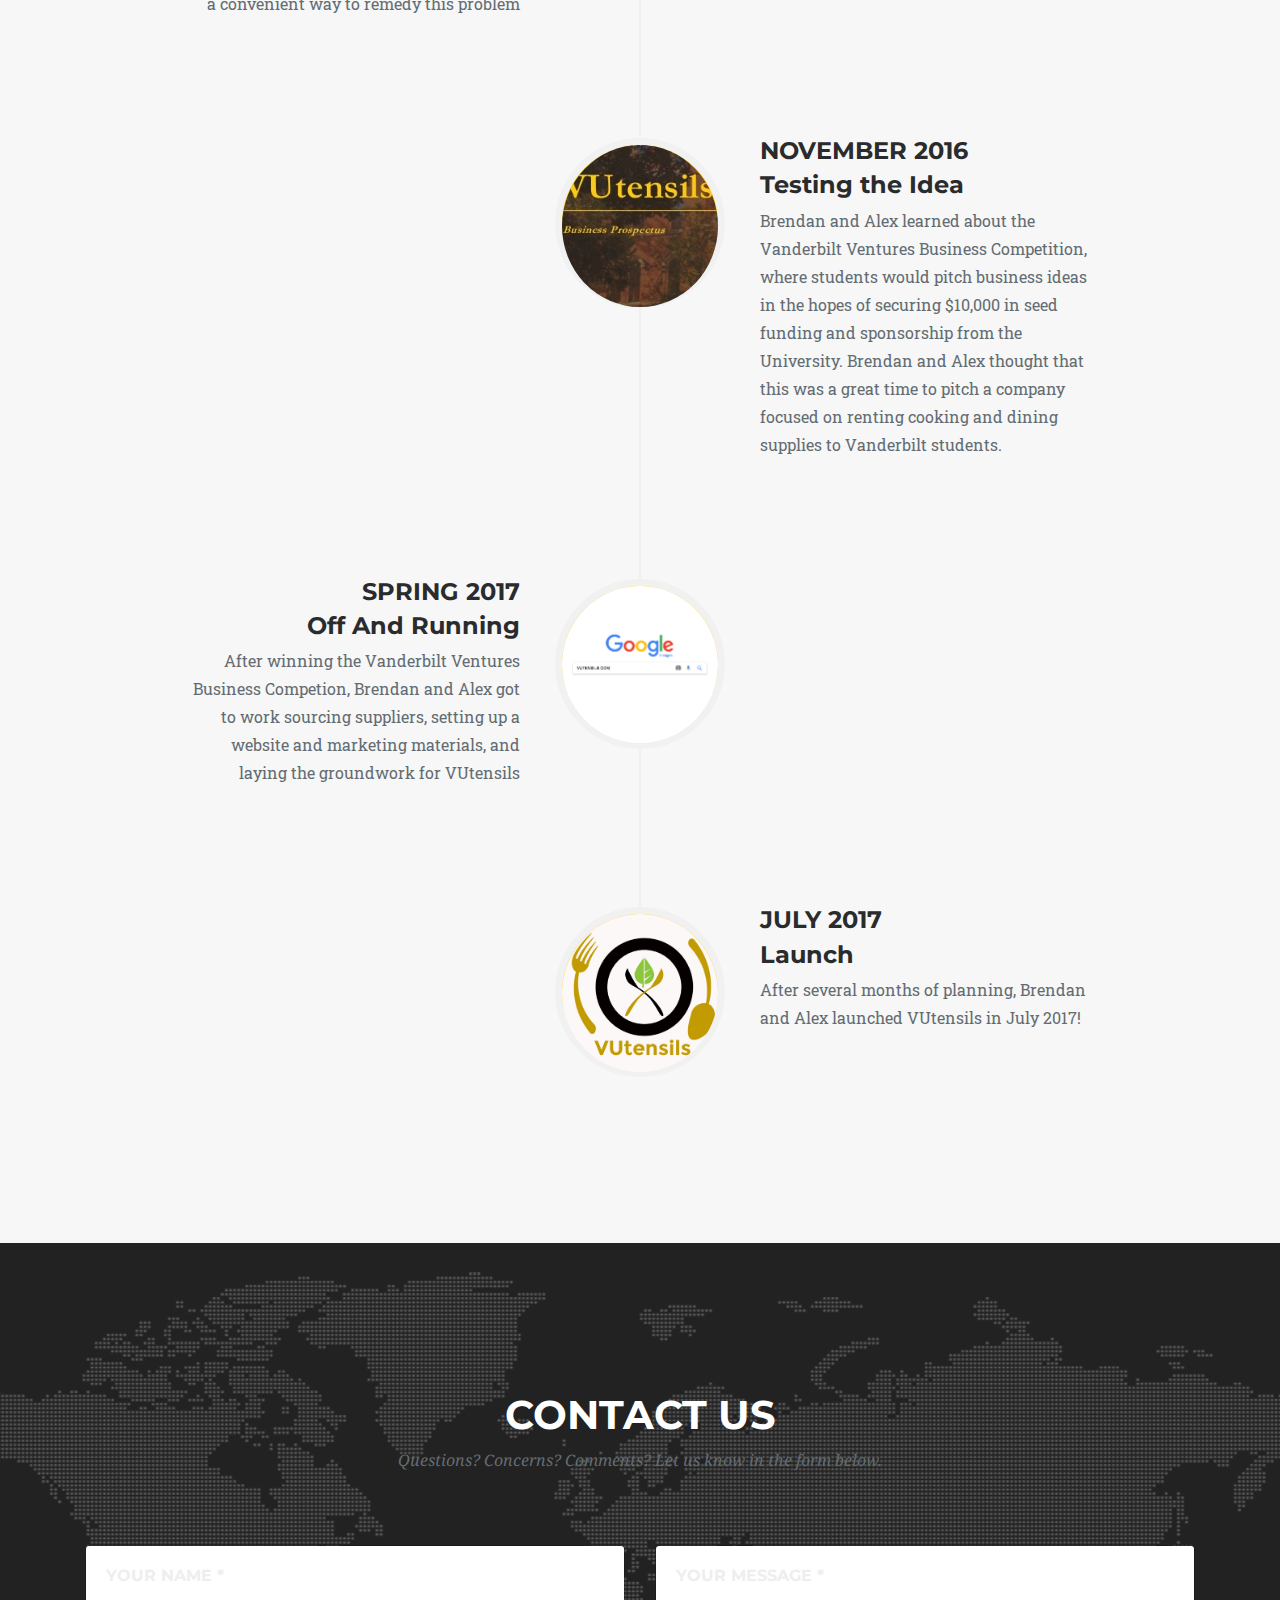
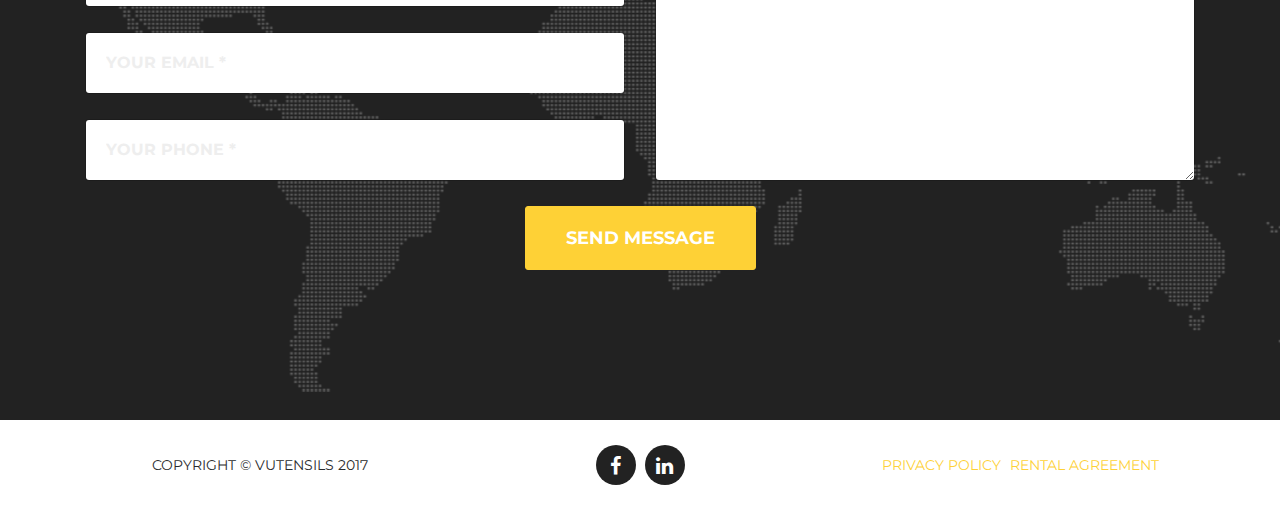
==== commit 2e9409ae: "update links and description" ====
--- a/index.html
+++ b/index.html
@@ -244,7 +244,7 @@
                 </div>
                 <div class="col-md-6 col-sm-6 portfolio-item">
                     <div class="portfolio-link" data-toggle="modal" href="#portfolioModal7">
-                        <a class="btn btn-xl text-center">Order Products Here</a>
+                        <a class="btn btn-xl text-center" id="orderHereBtn" href = "https://vanderbilt.irisregistration.com/Form/VUtensils">Order Products Here</a>
                     </div>
                 </div>
             </div>
@@ -501,7 +501,7 @@
                                     <div class= "col-sm-4">Price: $25</div>
                                 </div>
                                 <div class="col-sm-12 buy-now">
-                                    <a class="btn btn-xl text-center" href = "https://www.google.com">Rent Now</a>
+                                    <a class="btn btn-xl text-center" href = "https://vanderbilt.irisregistration.com/Form/VUtensils">Rent Now</a>
                                 </div>
                                 <button class="btn btn-primary" data-dismiss="modal" type="button"><i class="fa fa-times"></i> Close</button>
                             </div>
@@ -634,7 +634,7 @@
                                 <p class=""><strong>Year: $45</strong></p>
                                 <p class=""><strong>Semester: $35</strong></p>
                                 <div class="col-sm-12 buy-now">
-                                    <a class="btn btn-xl text-center" href = "https://www.google.com">Rent Now</a>
+                                    <a class="btn btn-xl text-center" href = "https://vanderbilt.irisregistration.com/Form/VUtensils">Rent Now</a>
                                 </div>
                                 <button class="btn btn-primary" data-dismiss="modal" type="button"><i class="fa fa-times"></i> Close</button>
                             </div>
@@ -767,7 +767,7 @@
                                 <p class=""><strong>Year: $55</strong></p>
                                 <p class=""><strong>Semester: $45</strong></p>
                                 <div class="col-sm-12 buy-now">
-                                    <a class="btn btn-xl text-center" href = "https://www.google.com">Rent Now</a>
+                                    <a class="btn btn-xl text-center" href = "https://vanderbilt.irisregistration.com/Form/VUtensils">Rent Now</a>
                                 </div>
                                 <button class="btn btn-primary" data-dismiss="modal" type="button"><i class="fa fa-times"></i> Close</button>
                             </div>
@@ -900,7 +900,7 @@
                                 <p class=""><strong>Year: $75</strong></p>
                                 <p class=""><strong>Semester: $60</strong></p>
                                 <div class="col-sm-12 buy-now">
-                                    <a class="btn btn-xl text-center" href = "https://www.google.com">Rent Now</a>
+                                    <a class="btn btn-xl text-center" href = "https://vanderbilt.irisregistration.com/Form/VUtensils">Rent Now</a>
                                 </div>
                                 <button class="btn btn-primary" data-dismiss="modal" type="button"><i class="fa fa-times"></i> Close</button>
                             </div>
@@ -1033,7 +1033,7 @@
                                 <p class=""><strong>Year: $110</strong></p>
                                 <p class=""><strong>Semester: $85</strong></p>
                                 <div class="col-sm-12 buy-now">
-                                    <a class="btn btn-xl text-center" href = "https://www.google.com">Rent Now</a>
+                                    <a class="btn btn-xl text-center" href = "https://vanderbilt.irisregistration.com/Form/VUtensils">Rent Now</a>
                                 </div>
                                 <button class="btn btn-primary" data-dismiss="modal" type="button"><i class="fa fa-times"></i> Close</button>
                             </div>
@@ -1100,7 +1100,7 @@
                                     <li>and here</li>
                                 </ul>
                                 <div class="col-sm-12 buy-now">
-                                    <a class="btn btn-xl text-center" href = "https://www.google.com">Rent Now</a>
+                                    <a class="btn btn-xl text-center" href = "https://vanderbilt.irisregistration.com/Form/VUtensils">Rent Now</a>
                                 </div>
                                 <button class="btn btn-primary" data-dismiss="modal" type="button"><i class="fa fa-times"></i> Close</button>
                             </div>
--- a/css/agency.min.css
+++ b/css/agency.min.css
@@ -2,4 +2,4 @@
  * Start Bootstrap - Agency v4.0.0-alpha (http://startbootstrap.com/template-overviews/agency)
  * Copyright 2013-2017 Start Bootstrap
  * Licensed under MIT (https://github.com/BlackrockDigital/startbootstrap-agency/blob/master/LICENSE)
- */body{overflow-x:hidden;font-family:'Roboto Slab','Helvetica Neue',Helvetica,Arial,sans-serif}p{line-height:1.75}a{color:#fed136}a.active,a:active,a:focus,a:hover{color:#fec503}h1,h2,h3,h4,h5,h6{font-weight:700;font-family:Montserrat,'Helvetica Neue',Helvetica,Arial,sans-serif;text-transform:uppercase}section{padding:100px 0}section h2.section-heading{font-size:40px;margin-top:0;margin-bottom:15px}section h3.section-subheading{font-size:16px;font-weight:400;font-style:italic;margin-bottom:75px;text-transform:none;font-family:'Droid Serif','Helvetica Neue',Helvetica,Arial,sans-serif}@media (min-width:768px){section{padding:150px 0}}::-moz-selection{background:#fed136;text-shadow:none}::selection{background:#fed136;text-shadow:none}img::selection{background:0 0}img::-moz-selection{background:0 0}body{-webkit-tap-highlight-color:#fed136}#mainNav{background-color:#222}#mainNav .navbar-toggler{font-size:12px;right:0;padding:13px;text-transform:uppercase;color:#fff;border:0;background-color:#fed136;font-family:Montserrat,'Helvetica Neue',Helvetica,Arial,sans-serif;text-transform:uppercase}#mainNav .container{padding:0}#mainNav .container .navbar-brand{color:#fed136;font-family:'Helvetica Neue',Helvetica,Arial,cursive}#mainNav .container .navbar-brand img{width: 6.5em; height: 6.1em;}#mainNav .container .navbar-brand.active,#mainNav .container .navbar-brand:active,#mainNav .container .navbar-brand:focus,#mainNav .container .navbar-brand:hover{color:#fec503}#mainNav .container .navbar-nav .nav-item .nav-link{font-size:90%;font-weight:400;padding:.75em 0;letter-spacing:1px;color:#fff;font-family:Montserrat,'Helvetica Neue',Helvetica,Arial,sans-serif;text-transform:uppercase}#mainNav .container .navbar-nav .nav-item .nav-link.active,#mainNav .container .navbar-nav .nav-item .nav-link:hover{color:#fed136}@media (min-width:992px){#mainNav{padding:25px 0;-webkit-transition:padding .3s;-moz-transition:padding .3s;transition:padding .3s;border:none;background-color:transparent}#mainNav .navbar-brand{font-size:1.75em;-webkit-transition:all .3s;-moz-transition:all .3s;transition:all .3s}#mainNav .navbar-nav .nav-item .nav-link{padding:1.1em 1em!important}#mainNav.navbar-shrink{padding:0;background-color:#222}#mainNav.navbar-shrink .navbar-brand{font-size:1.25em;padding:12px 0}}#mainNav.navbar-shrink .navbar-brand img{width: 3.25em;height: 3.2em;}header.masthead{text-align:center;color:#fff;background-image:url(../img/trialOne.jpg);background-repeat:no-repeat;background-attachment:scroll;background-position:center center;-webkit-background-size:cover;-moz-background-size:cover;-o-background-size:cover;background-size:cover}header.masthead .intro-text{padding-top:100px;padding-bottom:50px}header.masthead .intro-text .intro-lead-in{font-size:22px;font-style:italic;line-height:22px;margin-bottom:25px;font-family:'Droid Serif','Helvetica Neue',Helvetica,Arial,sans-serif}header.masthead .intro-text .intro-heading{font-size:50px;font-weight:700;line-height:50px;margin-bottom:25px;font-family:Montserrat,'Helvetica Neue',Helvetica,Arial,sans-serif;text-transform:uppercase}@media (min-width:768px){header.masthead .intro-text{padding-top:300px;padding-bottom:200px}header.masthead .intro-text .intro-lead-in{font-size:40px;font-style:italic;line-height:40px;margin-bottom:25px;font-family:'Droid Serif','Helvetica Neue',Helvetica,Arial,sans-serif}header.masthead .intro-text .intro-heading{font-size:75px;font-weight:700;line-height:75px;margin-bottom:50px;font-family:Montserrat,'Helvetica Neue',Helvetica,Arial,sans-serif;text-transform:uppercase}}.service-heading{margin:15px 0;text-transform:none}#portfolio .portfolio-item{right:0;margin:0 0 15px}#portfolio .portfolio-item .portfolio-link{position:relative;display:block;max-width:400px;margin:0 auto;cursor:pointer}#portfolio .portfolio-item .portfolio-link .portfolio-hover{position:absolute;width:100%;height:100%;-webkit-transition:all ease .5s;-moz-transition:all ease .5s;transition:all ease .5s;opacity:0;background:rgba(254,209,54,.9)}#portfolio .portfolio-item .portfolio-link .portfolio-hover:hover{opacity:1}#portfolio .portfolio-item .portfolio-link .portfolio-hover .portfolio-hover-content{font-size:20px;position:absolute;top:50%;width:100%;height:20px;margin-top:-12px;text-align:center;color:#fff}#portfolio .portfolio-item .portfolio-link .portfolio-hover .portfolio-hover-content i{margin-top:-12px}#portfolio .portfolio-item .portfolio-link .portfolio-hover .portfolio-hover-content h3,#portfolio .portfolio-item .portfolio-link .portfolio-hover .portfolio-hover-content h4{margin:0}#portfolio .portfolio-item .portfolio-caption{max-width:400px;margin:0 auto;padding:25px;text-align:center;background-color:#fff}#portfolio .portfolio-item .portfolio-caption h4{margin:0;text-transform:none}#portfolio .portfolio-item .portfolio-caption p{font-size:16px;font-style:italic;margin:0;font-family:'Droid Serif','Helvetica Neue',Helvetica,Arial,sans-serif}#portfolio *{z-index:2}@media (min-width:767px){#portfolio .portfolio-item{margin:0 0 30px}}.portfolio-modal .modal-dialog{max-width:none;height:100%;margin:0}.portfolio-modal .modal-content{min-height:100%;padding:100px 0;text-align:center;border:none;border-radius:0;background-clip:border-box;-webkit-box-shadow:none;box-shadow:none}.portfolio-modal .modal-content h2{font-size:3em;margin-bottom:15px}.portfolio-modal .modal-content p{margin-bottom:30px}.portfolio-modal .modal-content p.item-intro{font-size:16px;font-style:italic;margin:20px 0 30px;font-family:'Droid Serif','Helvetica Neue',Helvetica,Arial,sans-serif}.portfolio-modal .modal-content ul.list-inline{margin-top:0;margin-bottom:30px}.portfolio-modal .modal-content img{margin-bottom:30px}.portfolio-modal .modal-content button{cursor:pointer}.portfolio-modal .close-modal{position:absolute;top:25px;right:25px;width:75px;height:75px;cursor:pointer;background-color:transparent}.portfolio-modal .close-modal:hover{opacity:.3}.portfolio-modal .close-modal .lr{z-index:1051;width:1px;height:75px;margin-left:35px;-webkit-transform:rotate(45deg);-ms-transform:rotate(45deg);transform:rotate(45deg);background-color:#222}.portfolio-modal .close-modal .lr .rl{z-index:1052;width:1px;height:75px;-webkit-transform:rotate(90deg);-ms-transform:rotate(90deg);transform:rotate(90deg);background-color:#222}.portfolio-modal .modal-backdrop{display:none;opacity:0}.timeline{position:relative;padding:0;list-style:none}.timeline:before{position:absolute;top:0;bottom:0;left:40px;width:2px;margin-left:-1.5px;content:'';background-color:#f1f1f1}.timeline>li{position:relative;min-height:50px;margin-bottom:50px}.timeline>li:after,.timeline>li:before{display:table;content:' '}.timeline>li:after{clear:both}.timeline>li .timeline-panel{position:relative;float:right;width:100%;padding:0 20px 0 100px;text-align:left}.timeline>li .timeline-panel:before{right:auto;left:-15px;border-right-width:15px;border-left-width:0}.timeline>li .timeline-panel:after{right:auto;left:-14px;border-right-width:14px;border-left-width:0}.timeline>li .timeline-image{position:absolute;z-index:100;left:0;width:80px;height:80px;margin-left:0;text-align:center;color:#fff;border:7px solid #f1f1f1;border-radius:100%;background-color:#fed136}.timeline>li .timeline-image h4{font-size:10px;line-height:14px;margin-top:12px}.timeline>li.timeline-inverted>.timeline-panel{float:right;padding:0 20px 0 100px;text-align:left}.timeline>li.timeline-inverted>.timeline-panel:before{right:auto;left:-15px;border-right-width:15px;border-left-width:0}.timeline>li.timeline-inverted>.timeline-panel:after{right:auto;left:-14px;border-right-width:14px;border-left-width:0}.timeline>li:last-child{margin-bottom:0}.timeline .timeline-heading h4{margin-top:0;color:inherit}.timeline .timeline-heading h4.subheading{text-transform:none}.timeline .timeline-body>p,.timeline .timeline-body>ul{margin-bottom:0}@media (min-width:768px){.timeline:before{left:50%}.timeline>li{min-height:100px;margin-bottom:100px}.timeline>li .timeline-panel{float:left;width:41%;padding:0 20px 20px 30px;text-align:right}.timeline>li .timeline-image{left:50%;width:100px;height:100px;margin-left:-50px}.timeline>li .timeline-image h4{font-size:13px;line-height:18px;margin-top:16px}.timeline>li.timeline-inverted>.timeline-panel{float:right;padding:0 30px 20px 20px;text-align:left}}@media (min-width:992px){.timeline>li{min-height:150px}.timeline>li .timeline-panel{padding:0 20px 20px}.timeline>li .timeline-image{width:150px;height:150px;margin-left:-75px}.timeline>li .timeline-image h4{font-size:18px;line-height:26px;margin-top:30px}.timeline>li.timeline-inverted>.timeline-panel{padding:0 20px 20px}}@media (min-width:1200px){.timeline>li{min-height:170px}.timeline>li .timeline-panel{padding:0 20px 20px 100px}.timeline>li .timeline-image{width:170px;height:170px;margin-left:-85px}.timeline>li .timeline-image h4{margin-top:40px}.timeline>li.timeline-inverted>.timeline-panel{padding:0 100px 20px 20px}}.team-member{margin-bottom:50px;text-align:center}.team-member img{width:225px;height:225px;border:7px solid #fff}.team-member h4{margin-top:25px;margin-bottom:0;text-transform:none}.team-member p{margin-top:0}section#contact{background-color:#222;background-image:url(../img/map-image.png);background-repeat:no-repeat;background-position:center}section#contact .section-heading{color:#fff}section#contact .form-group{margin-bottom:25px}section#contact .form-group input,section#contact .form-group textarea{padding:20px}section#contact .form-group input.form-control{height:auto}section#contact .form-group textarea.form-control{height:236px}section#contact .form-control:focus{border-color:#fed136;box-shadow:none}section#contact ::-webkit-input-placeholder{font-weight:700;color:#eee;font-family:Montserrat,'Helvetica Neue',Helvetica,Arial,sans-serif;text-transform:uppercase}section#contact :-moz-placeholder{font-weight:700;color:#eee;font-family:Montserrat,'Helvetica Neue',Helvetica,Arial,sans-serif;text-transform:uppercase}section#contact ::-moz-placeholder{font-weight:700;color:#eee;font-family:Montserrat,'Helvetica Neue',Helvetica,Arial,sans-serif;text-transform:uppercase}section#contact :-ms-input-placeholder{font-weight:700;color:#eee;font-family:Montserrat,'Helvetica Neue',Helvetica,Arial,sans-serif;text-transform:uppercase}section#contact .text-danger{color:#e74c3c}footer{padding:25px 0;text-align:center}footer span.copyright{font-size:90%;line-height:40px;text-transform:none;font-family:Montserrat,'Helvetica Neue',Helvetica,Arial,sans-serif;text-transform:uppercase}footer ul.quicklinks{font-size:90%;line-height:40px;margin-bottom:0;text-transform:none;font-family:Montserrat,'Helvetica Neue',Helvetica,Arial,sans-serif;text-transform:uppercase}ul.social-buttons{margin-bottom:0}ul.social-buttons li a{font-size:20px;line-height:40px;display:block;width:40px;height:40px;-webkit-transition:all .3s;-moz-transition:all .3s;transition:all .3s;color:#fff;border-radius:100%;outline:0;background-color:#222}ul.social-buttons li a:active,ul.social-buttons li a:focus,ul.social-buttons li a:hover{background-color:#fed136}.text-primary{color:#fed136!important}.btn-primary{font-weight:700;color:#fff;border-color:#fed136;background-color:#fed136;font-family:Montserrat,'Helvetica Neue',Helvetica,Arial,sans-serif;text-transform:uppercase}.btn-primary.focus,.btn-primary:focus{color:#fff;border-color:#b48b01;background-color:#fec503}.btn-primary:hover{color:#fff;border-color:#f6bf01;background-color:#fec503}.btn-primary.active,.btn-primary:active,.open>.btn-primary.dropdown-toggle{color:#fff;border-color:#f6bf01;background-color:#fec503}.btn-primary.active.focus,.btn-primary.active:focus,.btn-primary.active:hover,.btn-primary:active.focus,.btn-primary:active:focus,.btn-primary:active:hover,.open>.btn-primary.dropdown-toggle.focus,.open>.btn-primary.dropdown-toggle:focus,.open>.btn-primary.dropdown-toggle:hover{color:#fff;border-color:#b48b01;background-color:#dcab01}.btn-primary.active,.btn-primary:active,.open>.btn-primary.dropdown-toggle{background-image:none}.btn-primary.disabled.focus,.btn-primary.disabled:focus,.btn-primary.disabled:hover,.btn-primary[disabled].focus,.btn-primary[disabled]:focus,.btn-primary[disabled]:hover,fieldset[disabled] .btn-primary.focus,fieldset[disabled] .btn-primary:focus,fieldset[disabled] .btn-primary:hover{border-color:#fed136;background-color:#fed136}.btn-primary .badge{color:#fed136;background-color:#fff}.btn-xl{font-size:18px;font-weight:700;padding:20px 40px;border-radius:3px;color:#fff;border-color:#fed136;background-color:#fed136;font-family:Montserrat,'Helvetica Neue',Helvetica,Arial,sans-serif;text-transform:uppercase}.btn-xl.focus,.btn-xl:focus{color:#fff;border-color:#b48b01;background-color:#fec503}.btn-xl:hover{color:#fff;border-color:#f6bf01;background-color:#fec503}.btn-xl.active,.btn-xl:active,.open>.btn-xl.dropdown-toggle{color:#fff;border-color:#f6bf01;background-color:#fec503}.btn-xl.active.focus,.btn-xl.active:focus,.btn-xl.active:hover,.btn-xl:active.focus,.btn-xl:active:focus,.btn-xl:active:hover,.open>.btn-xl.dropdown-toggle.focus,.open>.btn-xl.dropdown-toggle:focus,.open>.btn-xl.dropdown-toggle:hover{color:#fff;border-color:#b48b01;background-color:#dcab01}.btn-xl.active,.btn-xl:active,.open>.btn-xl.dropdown-toggle{background-image:none}.btn-xl.disabled.focus,.btn-xl.disabled:focus,.btn-xl.disabled:hover,.btn-xl[disabled].focus,.btn-xl[disabled]:focus,.btn-xl[disabled]:hover,fieldset[disabled] .btn-xl.focus,fieldset[disabled] .btn-xl:focus,fieldset[disabled] .btn-xl:hover{border-color:#fed136;background-color:#fed136}.btn-xl .badge{color:#fed136;background-color:#fff} .product-buttons{margin-top: 30px;} .buy-now{margin-bottom: 30px;} #productDetailsBtn{color: black;}
+ */body{overflow-x:hidden;font-family:'Roboto Slab','Helvetica Neue',Helvetica,Arial,sans-serif}p{line-height:1.75}a{color:#fed136}a.active,a:active,a:focus,a:hover{color:#fec503}h1,h2,h3,h4,h5,h6{font-weight:700;font-family:Montserrat,'Helvetica Neue',Helvetica,Arial,sans-serif;text-transform:uppercase}section{padding:100px 0}section h2.section-heading{font-size:40px;margin-top:0;margin-bottom:15px}section h3.section-subheading{font-size:16px;font-weight:400;font-style:italic;margin-bottom:75px;text-transform:none;font-family:'Droid Serif','Helvetica Neue',Helvetica,Arial,sans-serif}@media (min-width:768px){section{padding:150px 0}}::-moz-selection{background:#fed136;text-shadow:none}::selection{background:#fed136;text-shadow:none}img::selection{background:0 0}img::-moz-selection{background:0 0}body{-webkit-tap-highlight-color:#fed136}#mainNav{background-color:#222}#mainNav .navbar-toggler{font-size:12px;right:0;padding:13px;text-transform:uppercase;color:#fff;border:0;background-color:#fed136;font-family:Montserrat,'Helvetica Neue',Helvetica,Arial,sans-serif;text-transform:uppercase}#mainNav .container{padding:0}#mainNav .container .navbar-brand{color:#fed136;font-family:'Helvetica Neue',Helvetica,Arial,cursive}#mainNav .container .navbar-brand img{width: 6.5em; height: 6.1em;}#mainNav .container .navbar-brand.active,#mainNav .container .navbar-brand:active,#mainNav .container .navbar-brand:focus,#mainNav .container .navbar-brand:hover{color:#fec503}#mainNav .container .navbar-nav .nav-item .nav-link{font-size:90%;font-weight:400;padding:.75em 0;letter-spacing:1px;color:#fff;font-family:Montserrat,'Helvetica Neue',Helvetica,Arial,sans-serif;text-transform:uppercase}#mainNav .container .navbar-nav .nav-item .nav-link.active,#mainNav .container .navbar-nav .nav-item .nav-link:hover{color:#fed136}@media (min-width:992px){#mainNav{padding:25px 0;-webkit-transition:padding .3s;-moz-transition:padding .3s;transition:padding .3s;border:none;background-color:transparent}#mainNav .navbar-brand{font-size:1.75em;-webkit-transition:all .3s;-moz-transition:all .3s;transition:all .3s}#mainNav .navbar-nav .nav-item .nav-link{padding:1.1em 1em!important}#mainNav.navbar-shrink{padding:0;background-color:#222}#mainNav.navbar-shrink .navbar-brand{font-size:1.25em;padding:12px 0}}#mainNav.navbar-shrink .navbar-brand img{width: 3.25em;height: 3.2em;}header.masthead{text-align:center;color:#fff;background-image:url(../img/trialOne.jpg);background-repeat:no-repeat;background-attachment:scroll;background-position:center center;-webkit-background-size:cover;-moz-background-size:cover;-o-background-size:cover;background-size:cover}header.masthead .intro-text{padding-top:100px;padding-bottom:50px}header.masthead .intro-text .intro-lead-in{font-size:22px;font-style:italic;line-height:22px;margin-bottom:25px;font-family:'Droid Serif','Helvetica Neue',Helvetica,Arial,sans-serif}header.masthead .intro-text .intro-heading{font-size:50px;font-weight:700;line-height:50px;margin-bottom:25px;font-family:Montserrat,'Helvetica Neue',Helvetica,Arial,sans-serif;text-transform:uppercase}@media (min-width:768px){header.masthead .intro-text{padding-top:300px;padding-bottom:200px}header.masthead .intro-text .intro-lead-in{font-size:40px;font-style:italic;line-height:40px;margin-bottom:25px;font-family:'Droid Serif','Helvetica Neue',Helvetica,Arial,sans-serif}header.masthead .intro-text .intro-heading{font-size:75px;font-weight:700;line-height:75px;margin-bottom:50px;font-family:Montserrat,'Helvetica Neue',Helvetica,Arial,sans-serif;text-transform:uppercase}}.service-heading{margin:15px 0;text-transform:none}#portfolio .portfolio-item{right:0;margin:0 0 15px}#portfolio .portfolio-item .portfolio-link{position:relative;display:block;max-width:400px;margin:0 auto;cursor:pointer}#portfolio .portfolio-item .portfolio-link .portfolio-hover{position:absolute;width:100%;height:100%;-webkit-transition:all ease .5s;-moz-transition:all ease .5s;transition:all ease .5s;opacity:0;background:rgba(254,209,54,.9)}#portfolio .portfolio-item .portfolio-link .portfolio-hover:hover{opacity:1}#portfolio .portfolio-item .portfolio-link .portfolio-hover .portfolio-hover-content{font-size:20px;position:absolute;top:50%;width:100%;height:20px;margin-top:-12px;text-align:center;color:#fff}#portfolio .portfolio-item .portfolio-link .portfolio-hover .portfolio-hover-content i{margin-top:-12px}#portfolio .portfolio-item .portfolio-link .portfolio-hover .portfolio-hover-content h3,#portfolio .portfolio-item .portfolio-link .portfolio-hover .portfolio-hover-content h4{margin:0}#portfolio .portfolio-item .portfolio-caption{max-width:400px;margin:0 auto;padding:25px;text-align:center;background-color:#fff}#portfolio .portfolio-item .portfolio-caption h4{margin:0;text-transform:none}#portfolio .portfolio-item .portfolio-caption p{font-size:16px;font-style:italic;margin:0;font-family:'Droid Serif','Helvetica Neue',Helvetica,Arial,sans-serif}#portfolio *{z-index:2}@media (min-width:767px){#portfolio .portfolio-item{margin:0 0 30px}}.portfolio-modal .modal-dialog{max-width:none;height:100%;margin:0}.portfolio-modal .modal-content{min-height:100%;padding:100px 0;text-align:center;border:none;border-radius:0;background-clip:border-box;-webkit-box-shadow:none;box-shadow:none}.portfolio-modal .modal-content h2{font-size:3em;margin-bottom:15px}.portfolio-modal .modal-content p{margin-bottom:30px}.portfolio-modal .modal-content p.item-intro{font-size:16px;font-style:italic;margin:20px 0 30px;font-family:'Droid Serif','Helvetica Neue',Helvetica,Arial,sans-serif}.portfolio-modal .modal-content ul.list-inline{margin-top:0;margin-bottom:30px}.portfolio-modal .modal-content img{margin-bottom:30px}.portfolio-modal .modal-content button{cursor:pointer}.portfolio-modal .close-modal{position:absolute;top:25px;right:25px;width:75px;height:75px;cursor:pointer;background-color:transparent}.portfolio-modal .close-modal:hover{opacity:.3}.portfolio-modal .close-modal .lr{z-index:1051;width:1px;height:75px;margin-left:35px;-webkit-transform:rotate(45deg);-ms-transform:rotate(45deg);transform:rotate(45deg);background-color:#222}.portfolio-modal .close-modal .lr .rl{z-index:1052;width:1px;height:75px;-webkit-transform:rotate(90deg);-ms-transform:rotate(90deg);transform:rotate(90deg);background-color:#222}.portfolio-modal .modal-backdrop{display:none;opacity:0}.timeline{position:relative;padding:0;list-style:none}.timeline:before{position:absolute;top:0;bottom:0;left:40px;width:2px;margin-left:-1.5px;content:'';background-color:#f1f1f1}.timeline>li{position:relative;min-height:50px;margin-bottom:50px}.timeline>li:after,.timeline>li:before{display:table;content:' '}.timeline>li:after{clear:both}.timeline>li .timeline-panel{position:relative;float:right;width:100%;padding:0 20px 0 100px;text-align:left}.timeline>li .timeline-panel:before{right:auto;left:-15px;border-right-width:15px;border-left-width:0}.timeline>li .timeline-panel:after{right:auto;left:-14px;border-right-width:14px;border-left-width:0}.timeline>li .timeline-image{position:absolute;z-index:100;left:0;width:80px;height:80px;margin-left:0;text-align:center;color:#fff;border:7px solid #f1f1f1;border-radius:100%;background-color:#fed136}.timeline>li .timeline-image h4{font-size:10px;line-height:14px;margin-top:12px}.timeline>li.timeline-inverted>.timeline-panel{float:right;padding:0 20px 0 100px;text-align:left}.timeline>li.timeline-inverted>.timeline-panel:before{right:auto;left:-15px;border-right-width:15px;border-left-width:0}.timeline>li.timeline-inverted>.timeline-panel:after{right:auto;left:-14px;border-right-width:14px;border-left-width:0}.timeline>li:last-child{margin-bottom:0}.timeline .timeline-heading h4{margin-top:0;color:inherit}.timeline .timeline-heading h4.subheading{text-transform:none}.timeline .timeline-body>p,.timeline .timeline-body>ul{margin-bottom:0}@media (min-width:768px){.timeline:before{left:50%}.timeline>li{min-height:100px;margin-bottom:100px}.timeline>li .timeline-panel{float:left;width:41%;padding:0 20px 20px 30px;text-align:right}.timeline>li .timeline-image{left:50%;width:100px;height:100px;margin-left:-50px}.timeline>li .timeline-image h4{font-size:13px;line-height:18px;margin-top:16px}.timeline>li.timeline-inverted>.timeline-panel{float:right;padding:0 30px 20px 20px;text-align:left}}@media (min-width:992px){.timeline>li{min-height:150px}.timeline>li .timeline-panel{padding:0 20px 20px}.timeline>li .timeline-image{width:150px;height:150px;margin-left:-75px}.timeline>li .timeline-image h4{font-size:18px;line-height:26px;margin-top:30px}.timeline>li.timeline-inverted>.timeline-panel{padding:0 20px 20px}}@media (min-width:1200px){.timeline>li{min-height:170px}.timeline>li .timeline-panel{padding:0 20px 20px 100px}.timeline>li .timeline-image{width:170px;height:170px;margin-left:-85px}.timeline>li .timeline-image h4{margin-top:40px}.timeline>li.timeline-inverted>.timeline-panel{padding:0 100px 20px 20px}}.team-member{margin-bottom:50px;text-align:center}.team-member img{width:225px;height:225px;border:7px solid #fff}.team-member h4{margin-top:25px;margin-bottom:0;text-transform:none}.team-member p{margin-top:0}section#contact{background-color:#222;background-image:url(../img/map-image.png);background-repeat:no-repeat;background-position:center}section#contact .section-heading{color:#fff}section#contact .form-group{margin-bottom:25px}section#contact .form-group input,section#contact .form-group textarea{padding:20px}section#contact .form-group input.form-control{height:auto}section#contact .form-group textarea.form-control{height:236px}section#contact .form-control:focus{border-color:#fed136;box-shadow:none}section#contact ::-webkit-input-placeholder{font-weight:700;color:#eee;font-family:Montserrat,'Helvetica Neue',Helvetica,Arial,sans-serif;text-transform:uppercase}section#contact :-moz-placeholder{font-weight:700;color:#eee;font-family:Montserrat,'Helvetica Neue',Helvetica,Arial,sans-serif;text-transform:uppercase}section#contact ::-moz-placeholder{font-weight:700;color:#eee;font-family:Montserrat,'Helvetica Neue',Helvetica,Arial,sans-serif;text-transform:uppercase}section#contact :-ms-input-placeholder{font-weight:700;color:#eee;font-family:Montserrat,'Helvetica Neue',Helvetica,Arial,sans-serif;text-transform:uppercase}section#contact .text-danger{color:#e74c3c}footer{padding:25px 0;text-align:center}footer span.copyright{font-size:90%;line-height:40px;text-transform:none;font-family:Montserrat,'Helvetica Neue',Helvetica,Arial,sans-serif;text-transform:uppercase}footer ul.quicklinks{font-size:90%;line-height:40px;margin-bottom:0;text-transform:none;font-family:Montserrat,'Helvetica Neue',Helvetica,Arial,sans-serif;text-transform:uppercase}ul.social-buttons{margin-bottom:0}ul.social-buttons li a{font-size:20px;line-height:40px;display:block;width:40px;height:40px;-webkit-transition:all .3s;-moz-transition:all .3s;transition:all .3s;color:#fff;border-radius:100%;outline:0;background-color:#222}ul.social-buttons li a:active,ul.social-buttons li a:focus,ul.social-buttons li a:hover{background-color:#fed136}.text-primary{color:#fed136!important}.btn-primary{font-weight:700;color:#fff;border-color:#fed136;background-color:#fed136;font-family:Montserrat,'Helvetica Neue',Helvetica,Arial,sans-serif;text-transform:uppercase}.btn-primary.focus,.btn-primary:focus{color:#fff;border-color:#b48b01;background-color:#fec503}.btn-primary:hover{color:#fff;border-color:#f6bf01;background-color:#fec503}.btn-primary.active,.btn-primary:active,.open>.btn-primary.dropdown-toggle{color:#fff;border-color:#f6bf01;background-color:#fec503}.btn-primary.active.focus,.btn-primary.active:focus,.btn-primary.active:hover,.btn-primary:active.focus,.btn-primary:active:focus,.btn-primary:active:hover,.open>.btn-primary.dropdown-toggle.focus,.open>.btn-primary.dropdown-toggle:focus,.open>.btn-primary.dropdown-toggle:hover{color:#fff;border-color:#b48b01;background-color:#dcab01}.btn-primary.active,.btn-primary:active,.open>.btn-primary.dropdown-toggle{background-image:none}.btn-primary.disabled.focus,.btn-primary.disabled:focus,.btn-primary.disabled:hover,.btn-primary[disabled].focus,.btn-primary[disabled]:focus,.btn-primary[disabled]:hover,fieldset[disabled] .btn-primary.focus,fieldset[disabled] .btn-primary:focus,fieldset[disabled] .btn-primary:hover{border-color:#fed136;background-color:#fed136}.btn-primary .badge{color:#fed136;background-color:#fff}.btn-xl{font-size:18px;font-weight:700;padding:20px 40px;border-radius:3px;color:#fff;border-color:#fed136;background-color:#fed136;font-family:Montserrat,'Helvetica Neue',Helvetica,Arial,sans-serif;text-transform:uppercase}.btn-xl.focus,.btn-xl:focus{color:#fff;border-color:#b48b01;background-color:#fec503}.btn-xl:hover{color:#fff;border-color:#f6bf01;background-color:#fec503}.btn-xl.active,.btn-xl:active,.open>.btn-xl.dropdown-toggle{color:#fff;border-color:#f6bf01;background-color:#fec503}.btn-xl.active.focus,.btn-xl.active:focus,.btn-xl.active:hover,.btn-xl:active.focus,.btn-xl:active:focus,.btn-xl:active:hover,.open>.btn-xl.dropdown-toggle.focus,.open>.btn-xl.dropdown-toggle:focus,.open>.btn-xl.dropdown-toggle:hover{color:#fff;border-color:#b48b01;background-color:#dcab01}.btn-xl.active,.btn-xl:active,.open>.btn-xl.dropdown-toggle{background-image:none}.btn-xl.disabled.focus,.btn-xl.disabled:focus,.btn-xl.disabled:hover,.btn-xl[disabled].focus,.btn-xl[disabled]:focus,.btn-xl[disabled]:hover,fieldset[disabled] .btn-xl.focus,fieldset[disabled] .btn-xl:focus,fieldset[disabled] .btn-xl:hover{border-color:#fed136;background-color:#fed136}.btn-xl .badge{color:#fed136;background-color:#fff} .product-buttons{margin-top: 30px;} .buy-now{margin-bottom: 30px;} #productDetailsBtn{color: black;} #orderHereBtn{color: black;}
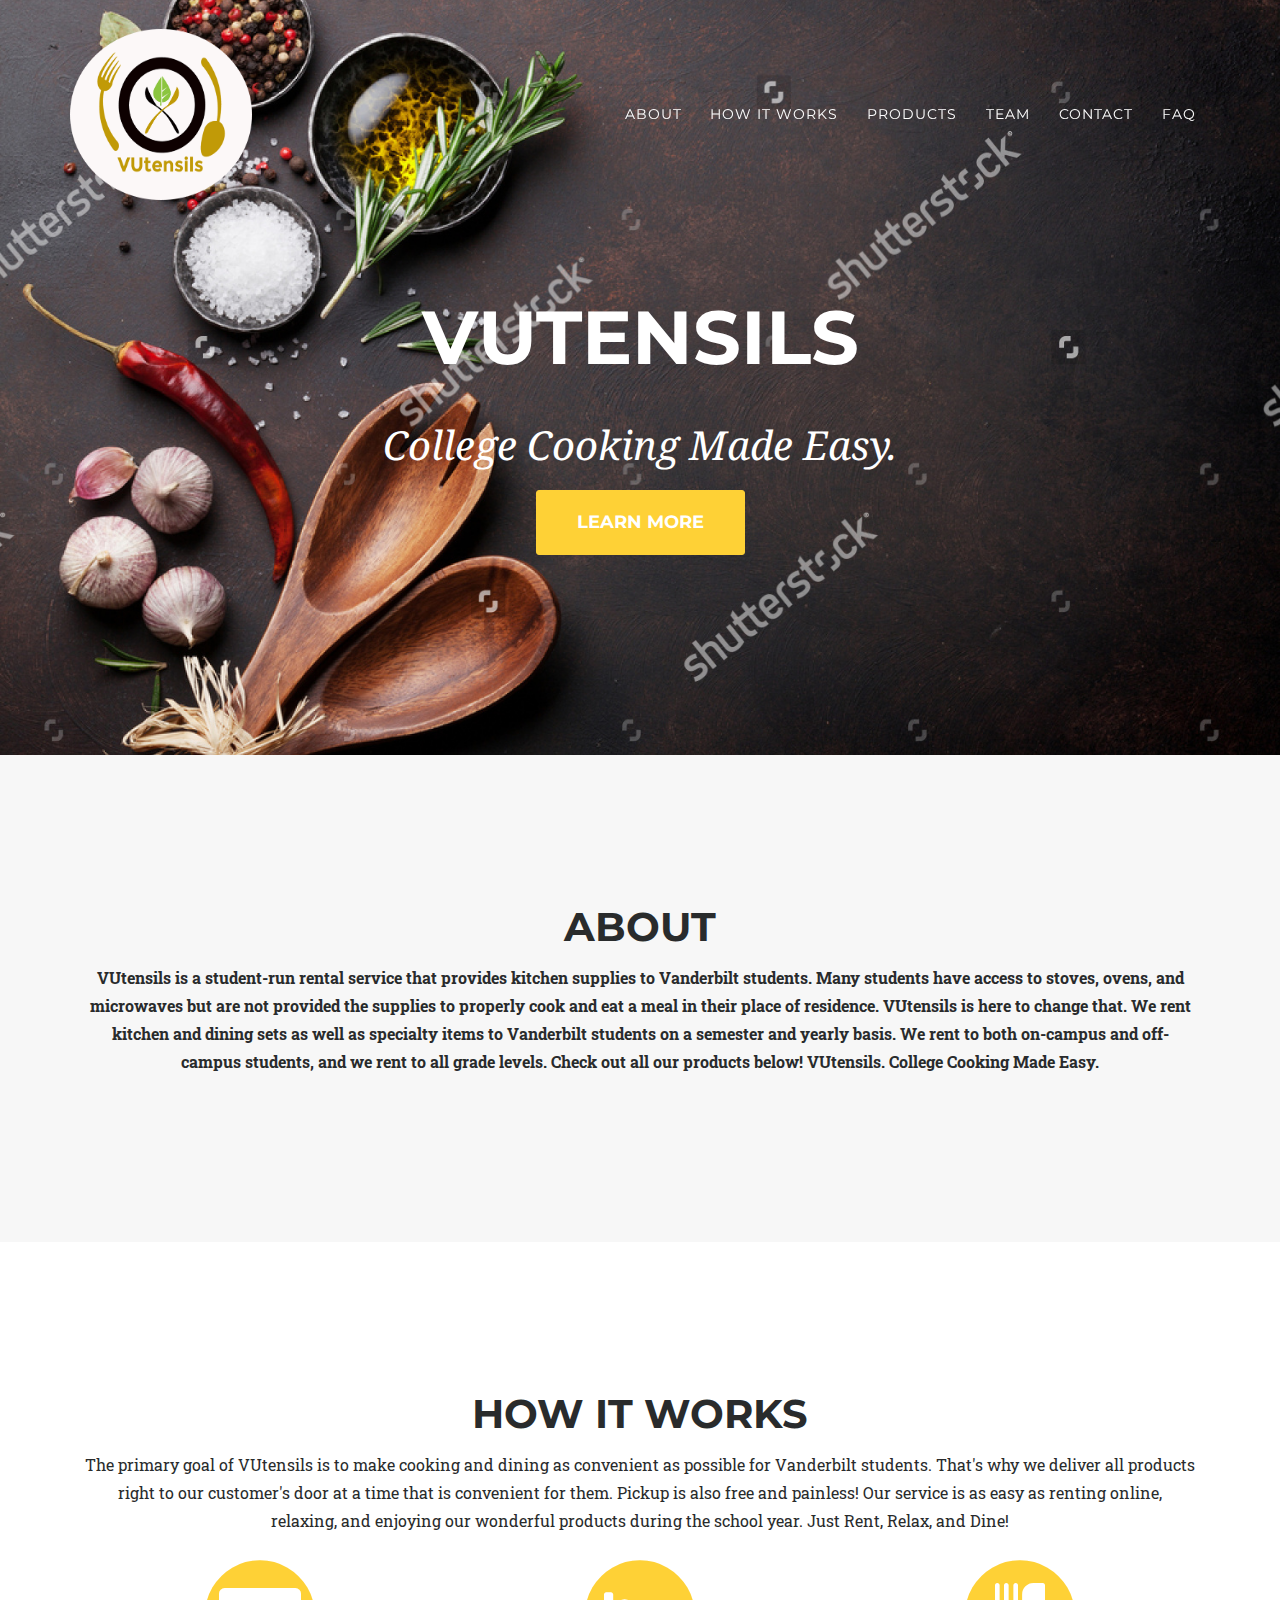
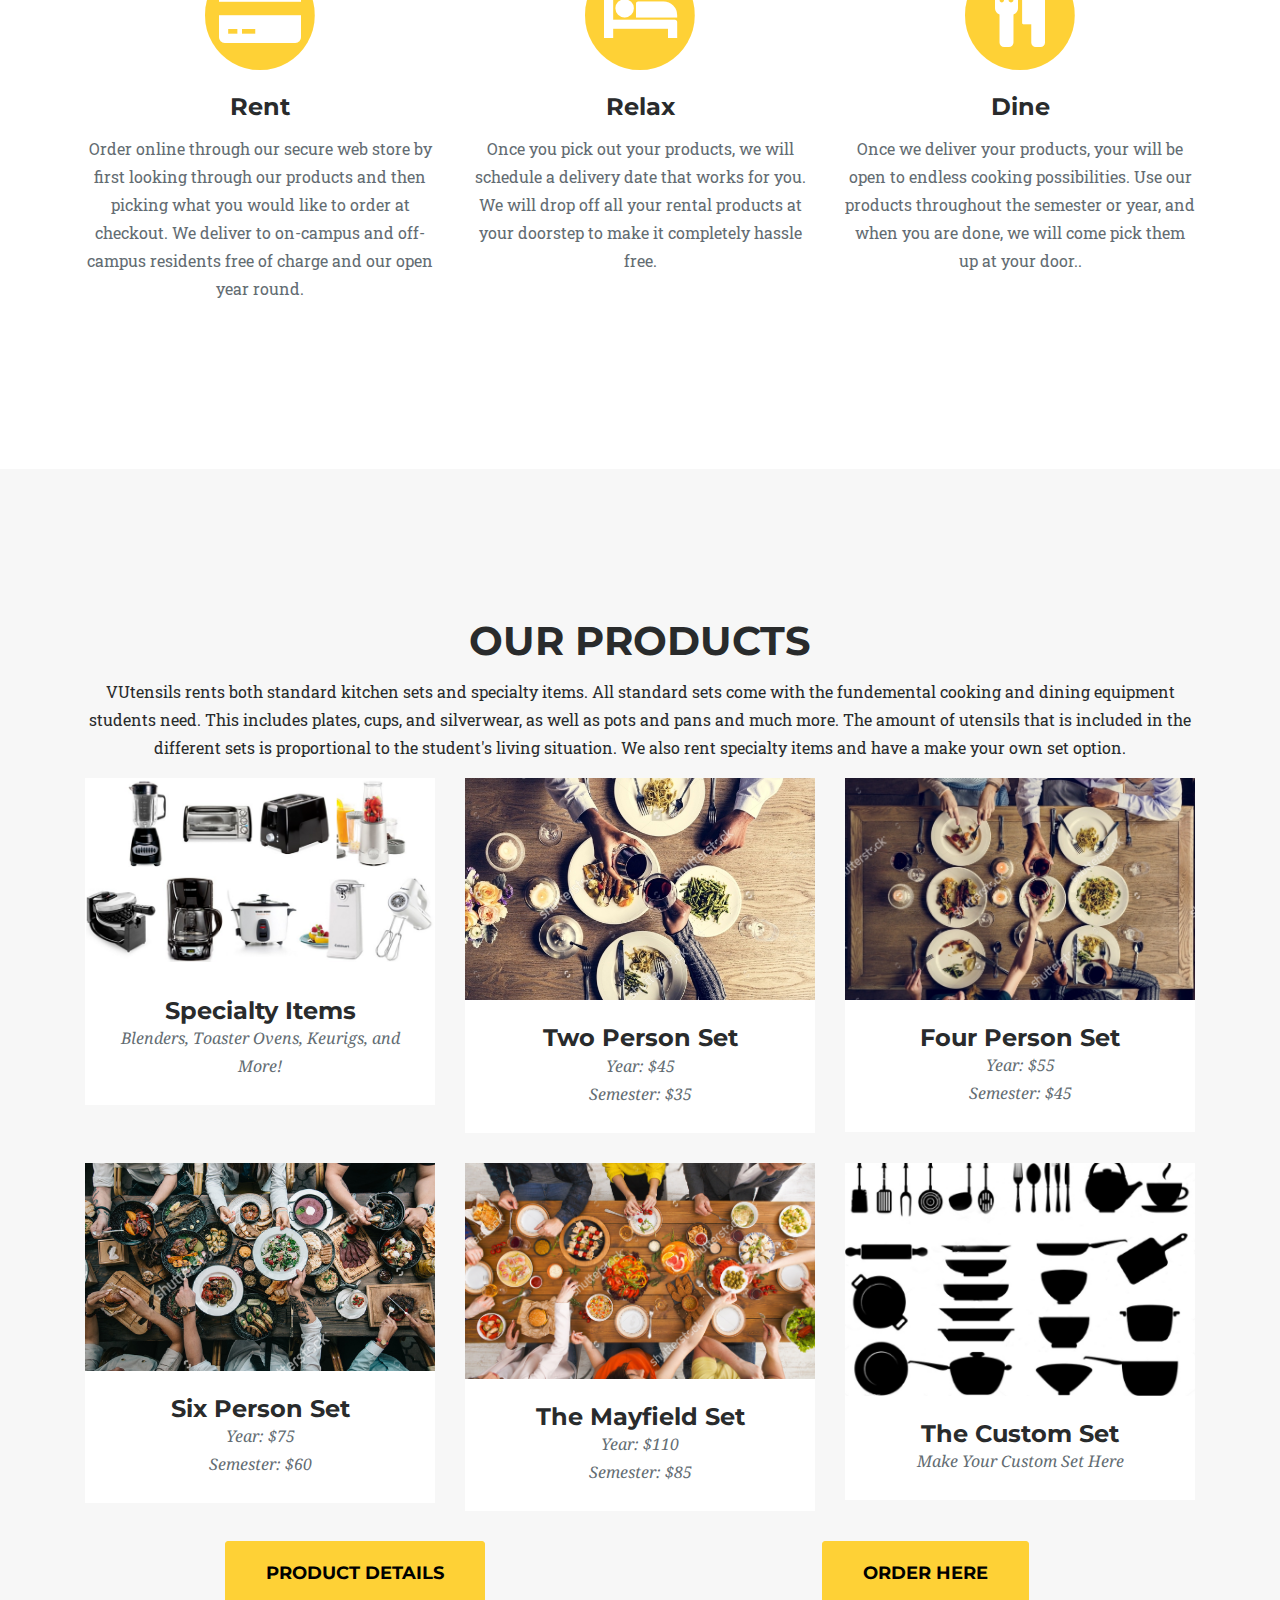
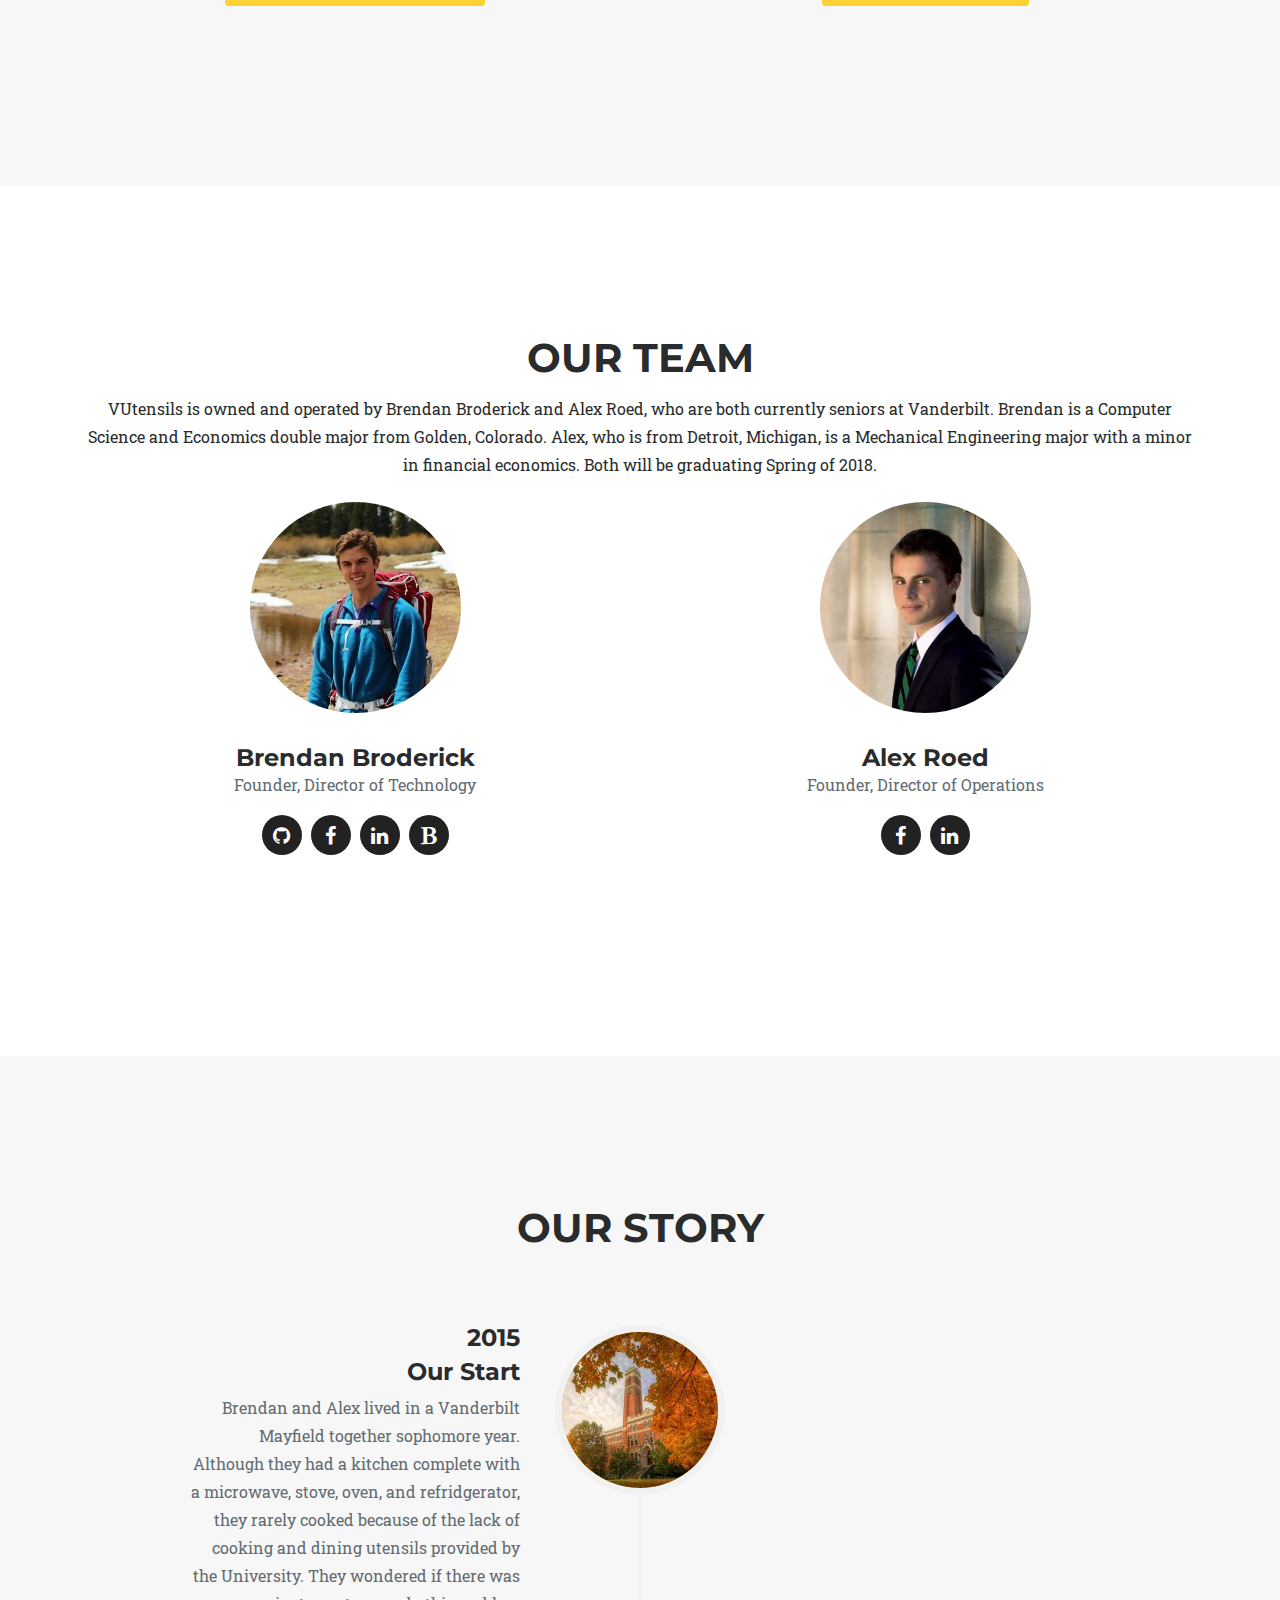
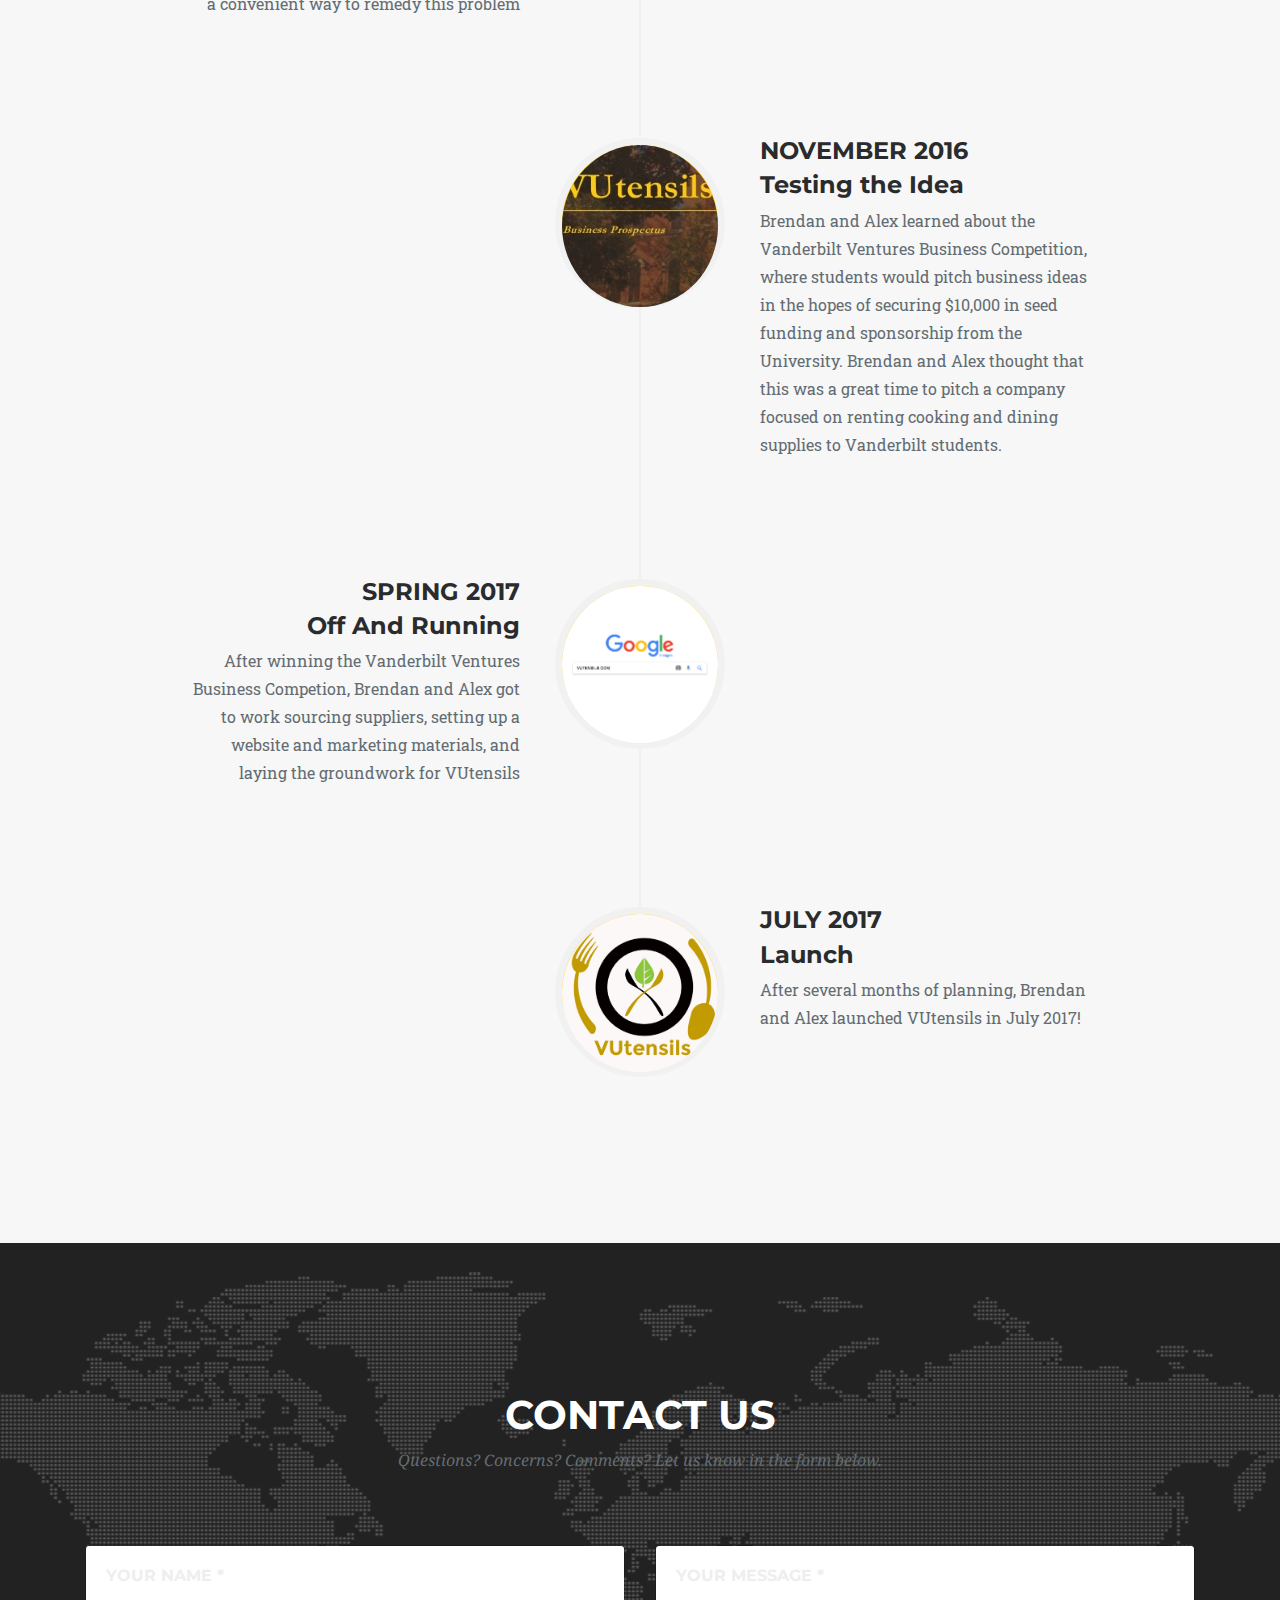
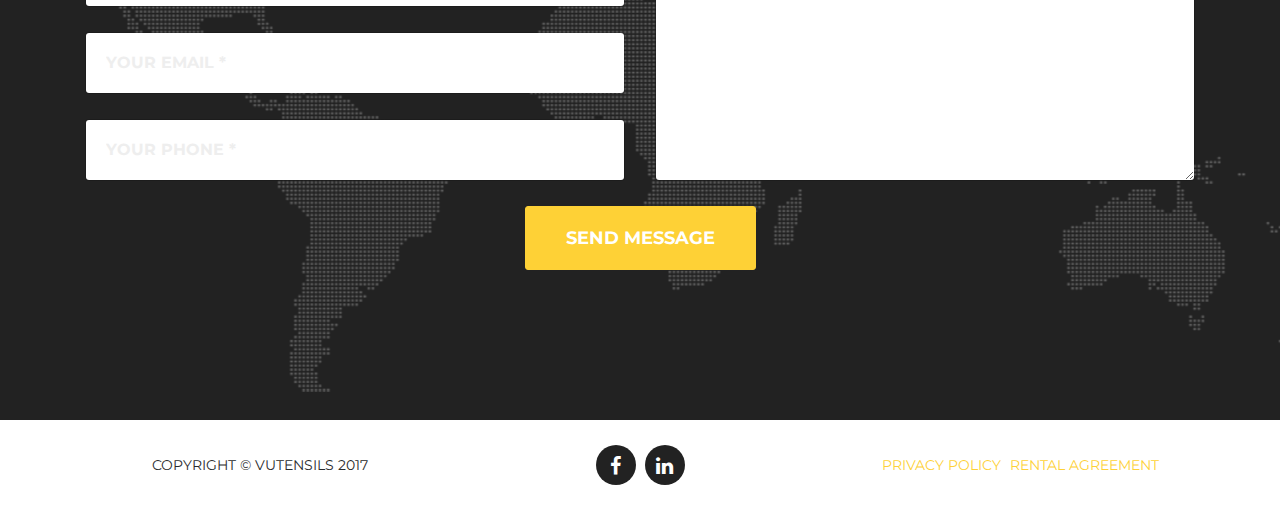
==== commit 34785e8b: "set up email" ====
--- a/index.html
+++ b/index.html
@@ -145,7 +145,7 @@
             <div class="row">
                 <div class="col-lg-12 text-center">
                     <h2 class="section-heading">Our Products</h2>
-                    <p>VUtensils rents both standard kitchen sets and specialty items. All standard sets come with the fundemental cooking and dinning equipment students need. This includes plates, cups, and silverwear, as well as pots and pans and much more. The amount of utensils that is included in the different sets is proportional to the student's living situation. We also rent specialty items and have a make your own set option.<p>
+                    <p>VUtensils rents both standard kitchen sets and specialty items. All standard sets come with the fundemental cooking and dining equipment students need. This includes plates, cups, and silverwear, as well as pots and pans and much more. The amount of utensils that is included in the different sets is proportional to the student's living situation. We also rent specialty items and have a make your own set option.<p>
                 </div>
             </div>
             <div class="row text-center">
@@ -244,7 +244,7 @@
                 </div>
                 <div class="col-md-6 col-sm-6 portfolio-item">
                     <div class="portfolio-link" data-toggle="modal" href="#portfolioModal7">
-                        <a class="btn btn-xl text-center" id="orderHereBtn" href = "https://vanderbilt.irisregistration.com/Form/VUtensils">Order Products Here</a>
+                        <a class="btn btn-xl text-center" id="orderHereBtn" href = "https://vanderbilt.irisregistration.com/Form/VUtensils">Order Here</a>
                     </div>
                 </div>
             </div>
@@ -327,7 +327,7 @@
                                     <h4 class="subheading">Our Start</h4>
                                 </div>
                                 <div class="timeline-body">
-                                    <p class="text-muted">Brendan and Alex lived in a Vanderbilt mayfield together sophomore year. Although they had a kitchen complete with a microwave, stove, oven, and refridgerator, they rarely cooked because of the lack of cooking and dining utensils provided by the University. They wondered if there was a convenient way to remedy this problem</p>
+                                    <p class="text-muted">Brendan and Alex lived in a Vanderbilt Mayfield together sophomore year. Although they had a kitchen complete with a microwave, stove, oven, and refridgerator, they rarely cooked because of the lack of cooking and dining utensils provided by the University. They wondered if there was a convenient way to remedy this problem</p>
                                 </div>
                             </div>
                         </li>
@@ -661,7 +661,7 @@
                             <div class="modal-body">
                                 <!-- Project Details Go Here -->
                                 <h2>Four Person Set</h2>
-                                <p class="item-intro text-muted">Ideal for people living on Commons, in Brandscomb, or in two person apartments, the Two Person Set will get you up and cooking in no time.</p>
+                                <p class="item-intro text-muted">Living in a Morgan Suite or maybe even a Chaffin? Check out the four person set. Also great for many off-campus living arrangements. </p>
                                 <img class="img-fluid d-block mx-auto" src="img/portfolio/03-thumbnail.jpg" alt="">
                                 <p><strong>What's Included:</strong></p>
                                 <div class = "row buy-now">
@@ -794,7 +794,7 @@
                             <div class="modal-body">
                                 <!-- Project Details Go Here -->
                                 <h2>Six Person Set</h2>
-                                <p class="item-intro text-muted">Ideal for people living on Commons, in Brandscomb, or in two person apartments, the Two Person Set will get you up and cooking in no time.</p>
+                                <p class="item-intro text-muted">Made for traditional Towers Suites and Kissam Suites, the six person set will keep larger living arrangements cooking and happy!</p>
                                 <img class="img-fluid d-block mx-auto" src="img/portfolio/04-thumbnail.jpg" alt="">
                                 <p><strong>What's Included:</strong></p>
                                 <div class = "row buy-now">
@@ -927,7 +927,7 @@
                             <div class="modal-body">
                                 <!-- Project Details Go Here -->
                                 <h2>Mayfield Set</h2>
-                                <p class="item-intro text-muted">Ideal for people living on Commons, in Brandscomb, or in two person apartments, the Two Person Set will get you up and cooking in no time.</p>
+                                <p class="item-intro text-muted">This set is specifically designed for Mayfield groups and especially large living arrangements!</p>
                                 <img class="img-fluid d-block mx-auto" src="img/portfolio/05-thumbnail.jpg" alt="">
                                 <p><strong>What's Included:</strong></p>
                                 <div class = "row buy-now">
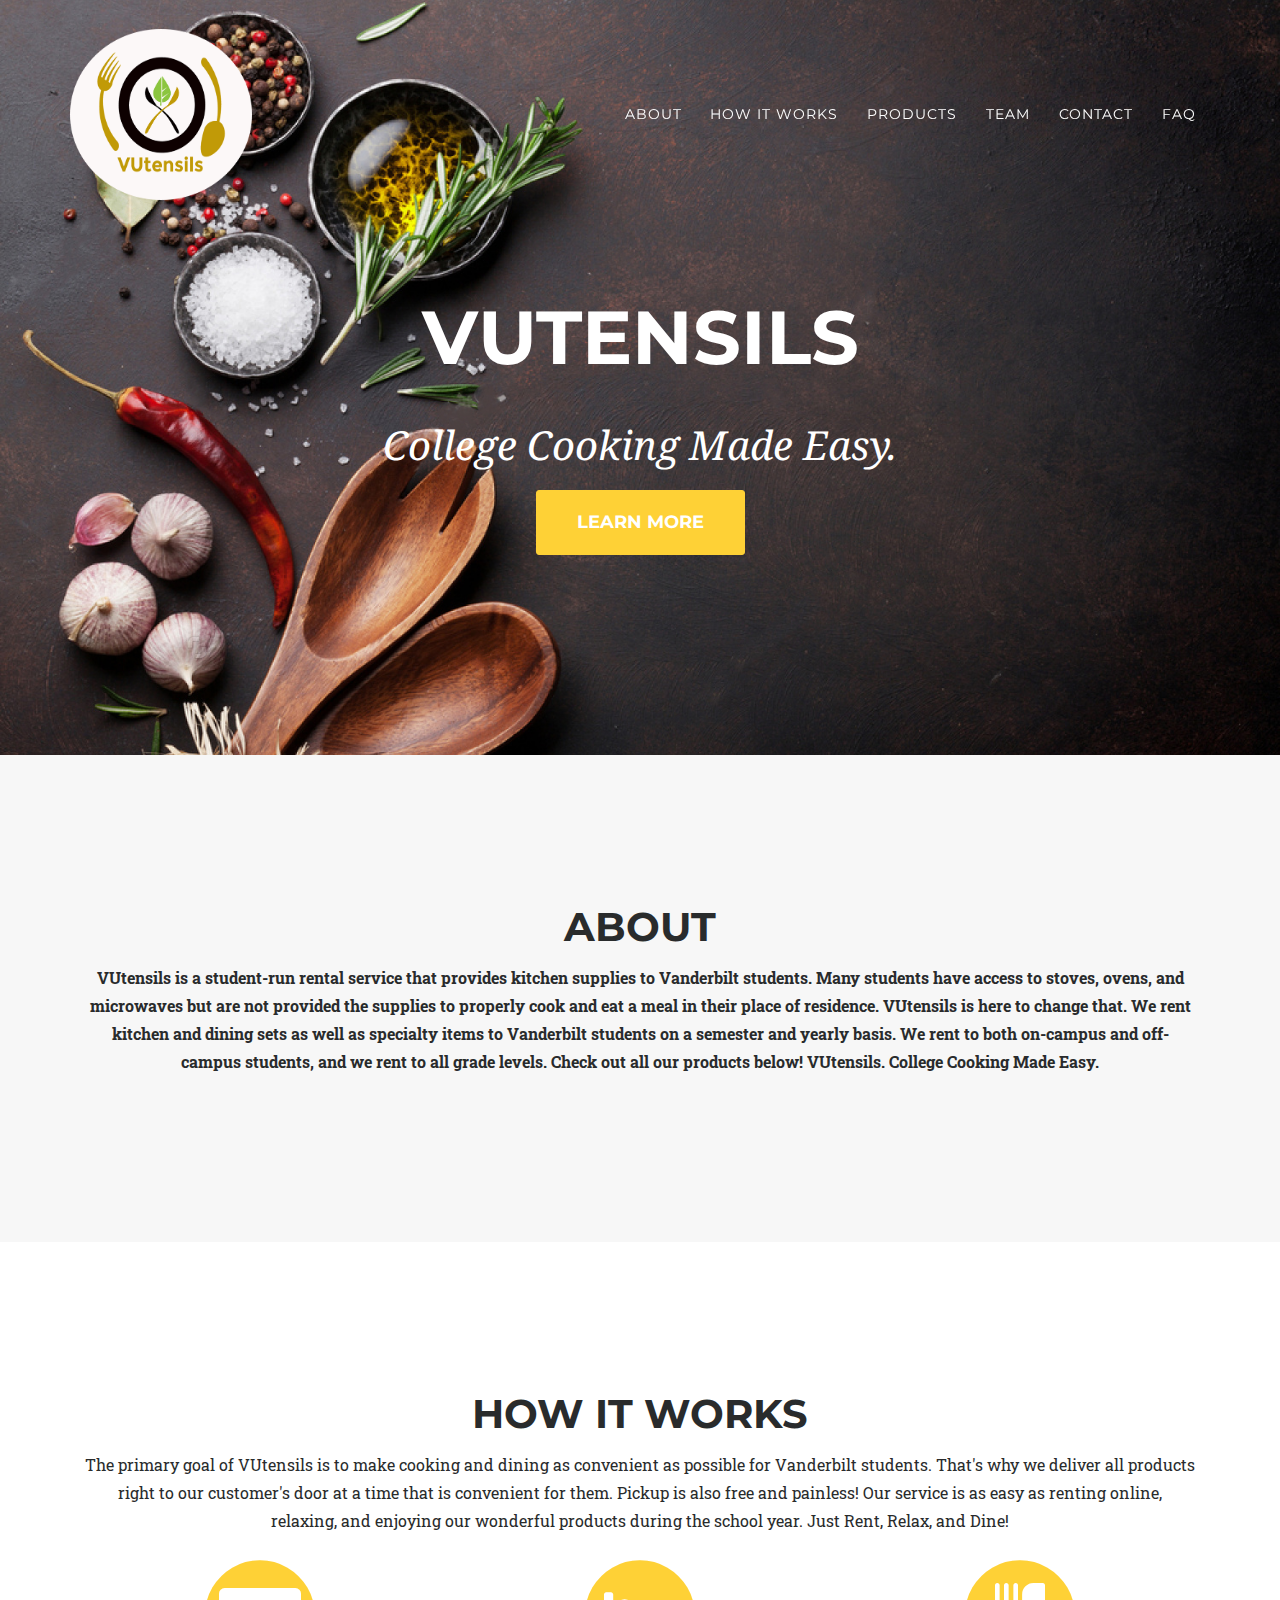
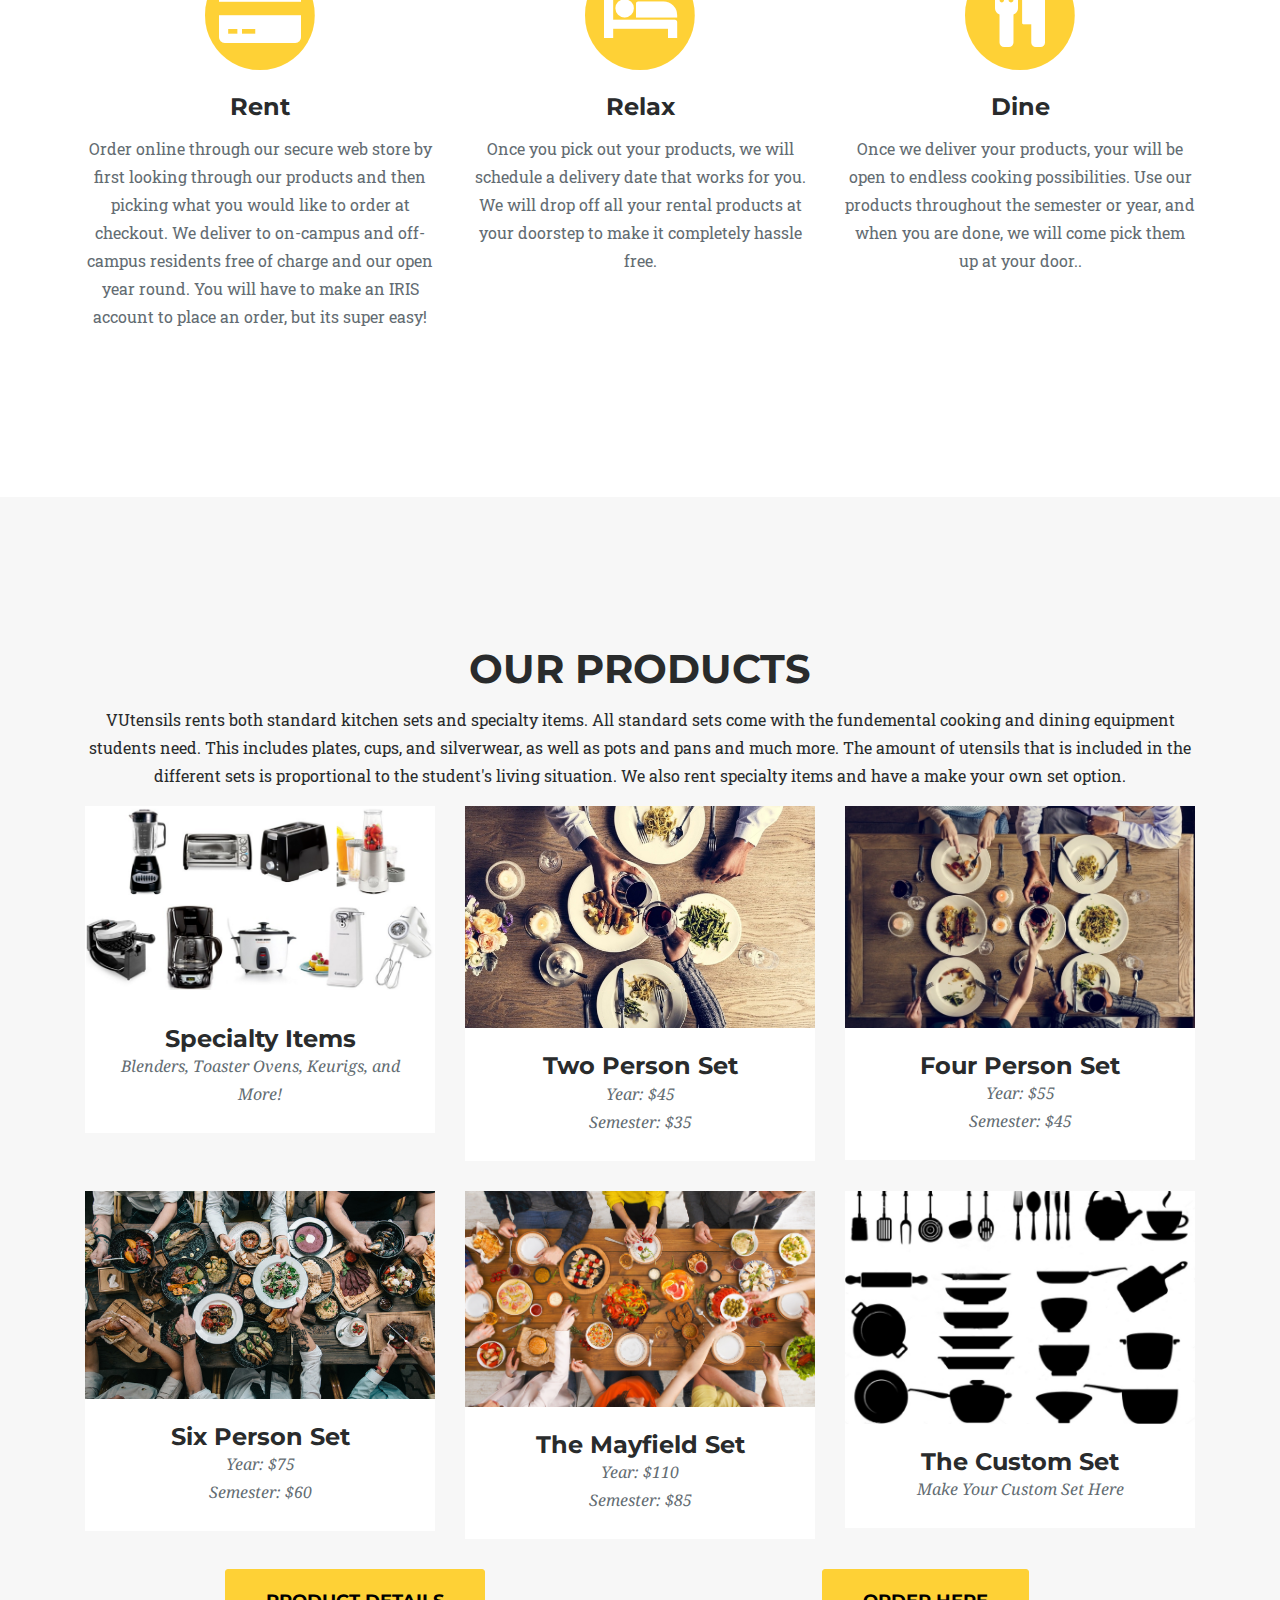
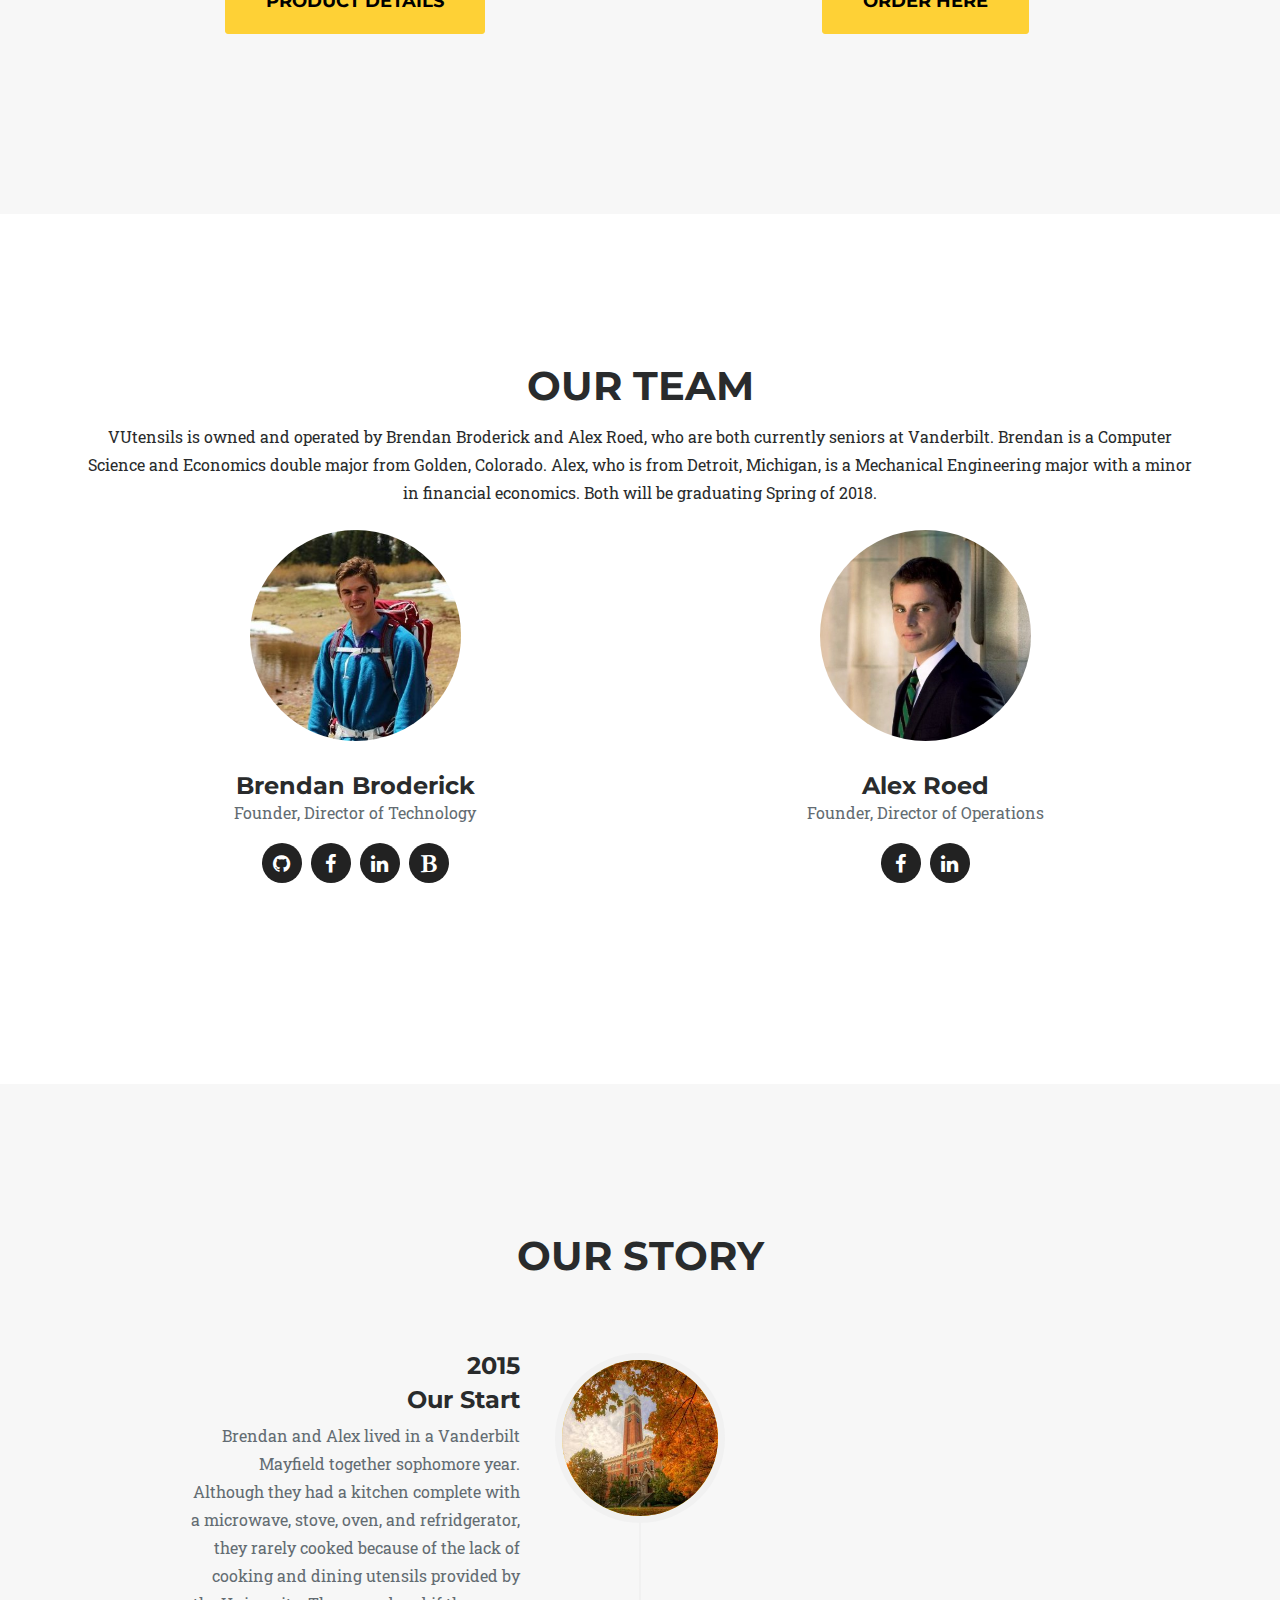
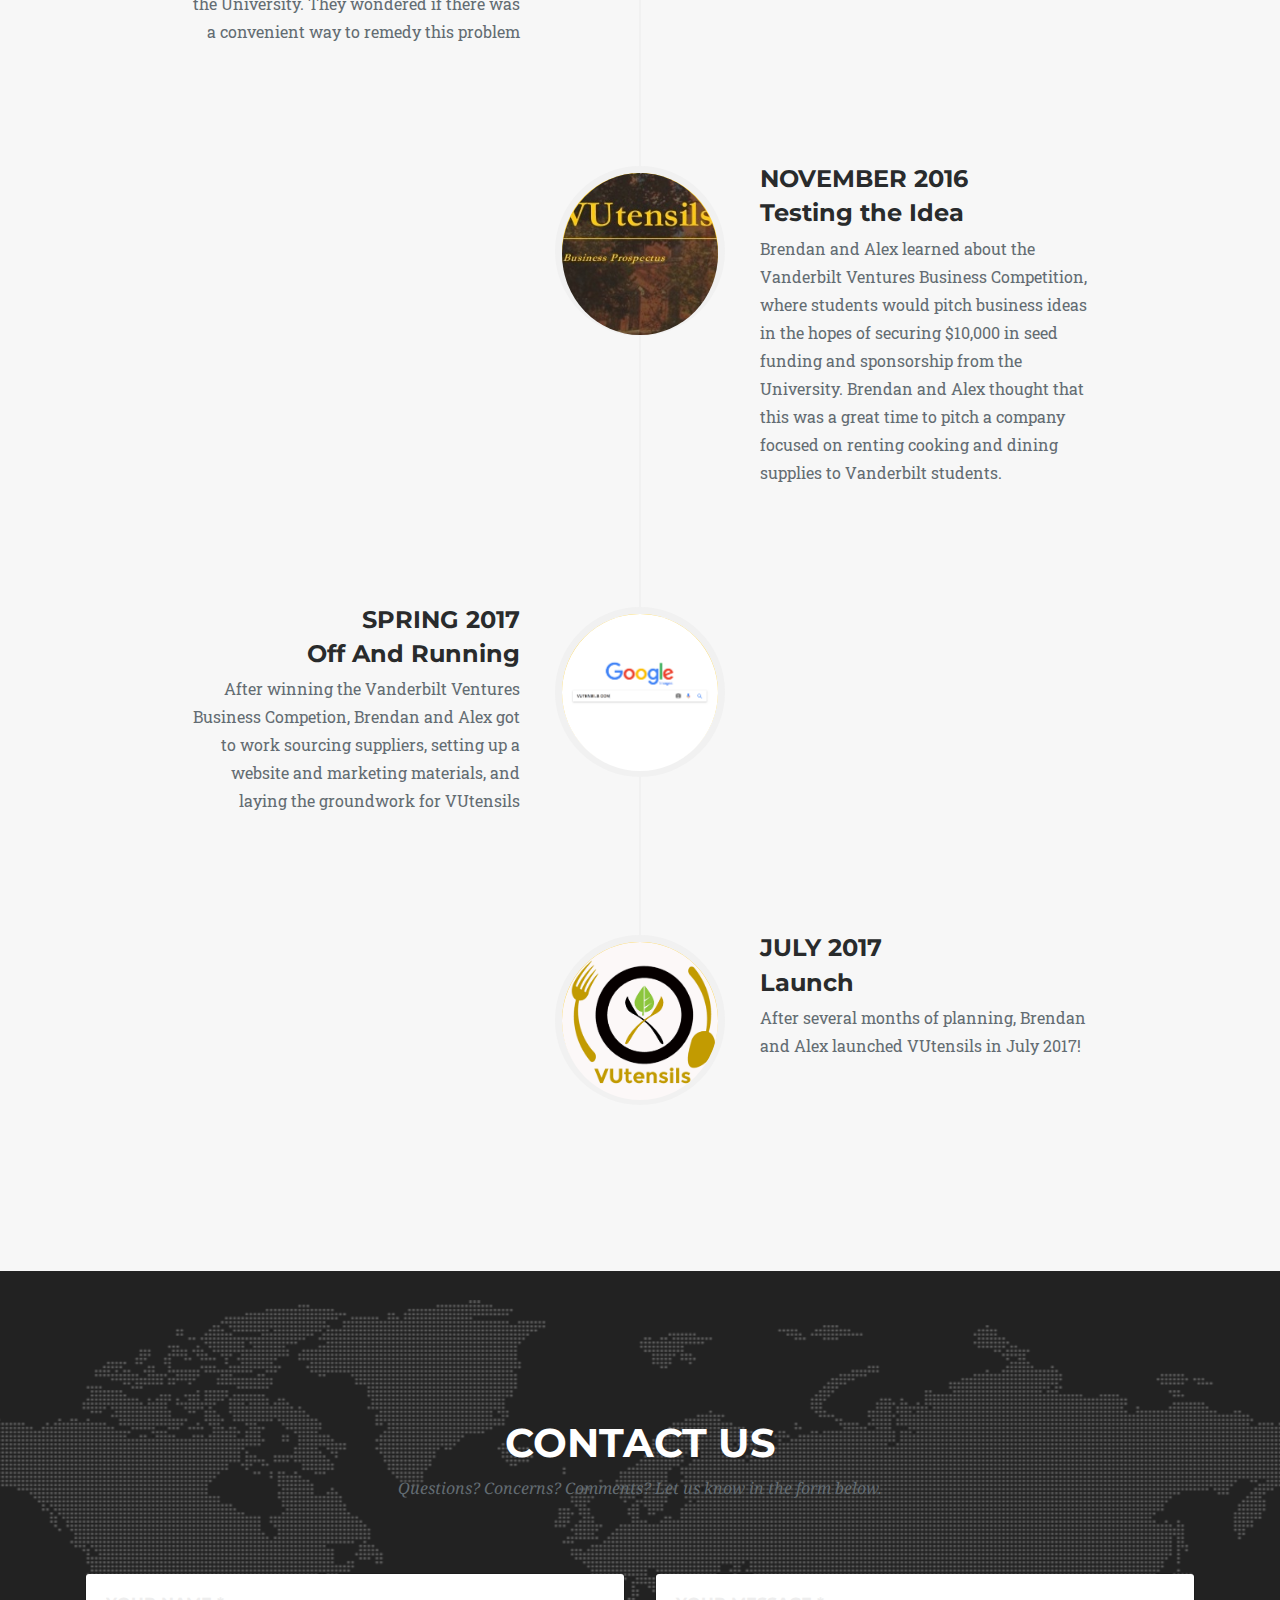
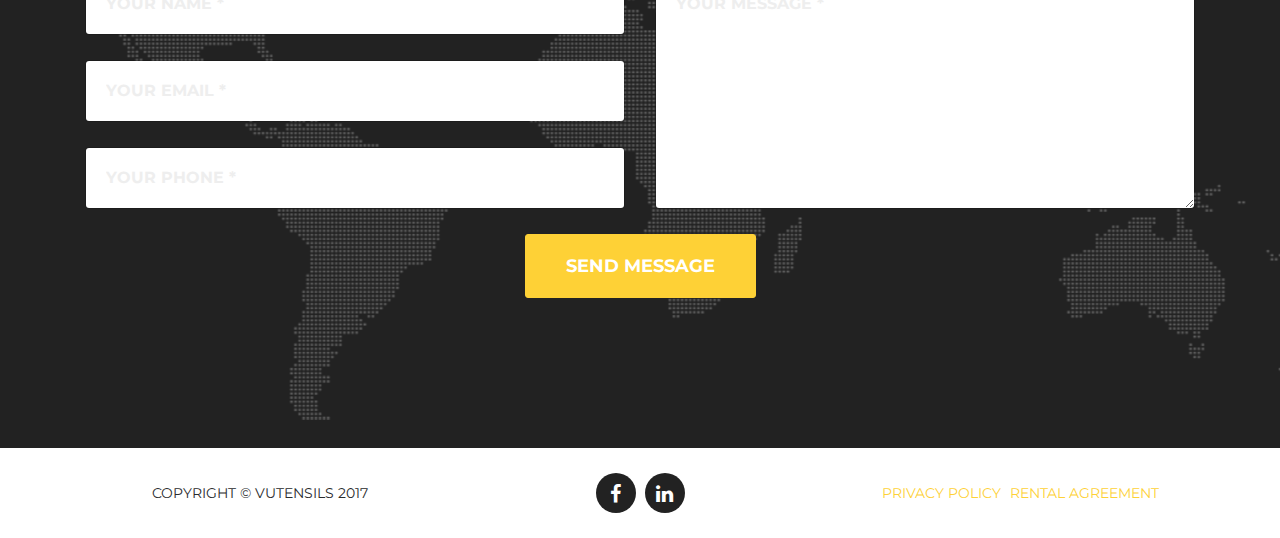
==== commit 1b81e470: "Add items" ====
--- a/index.html
+++ b/index.html
@@ -95,7 +95,15 @@
             <div class="row">
                 <div class="col-lg-12 text-center">
                     <h2 class="section-heading">About</h2>
-                    <p class="section-subheading" style = "text-decoration-style: none"><strong>VUtensils is a student-run rental service that provides kitchen supplies to Vanderbilt students. Many students have access to stoves, ovens, and microwaves but are not provided the supplies to properly cook and eat a meal in their place of residence. VUtensils is here to change that. We rent kitchen and dining sets as well as specialty items to Vanderbilt students on a semester and yearly basis. We rent to both on-campus and off-campus students, and we rent to all grade levels. Check out all our products below! VUtensils. College Cooking Made Easy.</strong></p>
+                    <p class="section-subheading" style = "text-decoration-style: none"><strong>VUtensils is a
+                      student-run rental service that provides kitchen supplies
+                      to Vanderbilt students. Many students have access to stoves,
+                      ovens, and microwaves but are not provided the supplies to properly
+                      cook and eat a meal in their place of residence. VUtensils is here
+                      to change that. We rent kitchen and dining sets as well as specialty
+                      items to Vanderbilt students on a semester and yearly basis. We rent
+                      to both on-campus and off-campus students, and we rent to all grade levels.
+                      Check out all our products below! VUtensils. College Cooking Made Easy.</strong></p>
                 </div>
             </div>
         </div>
@@ -107,7 +115,13 @@
             <div class="row">
                 <div class="col-lg-12 text-center">
                     <h2 class="section-heading">How It Works</h2>
-                    <p>The primary goal of VUtensils is to make cooking and dining as convenient as possible for Vanderbilt students. That's why we deliver all products right to our customer's door at a time that is convenient for them. Pickup is also free and painless! Our service is as easy as renting online, relaxing, and enjoying our wonderful products during the school year. Just Rent, Relax, and Dine!</p>
+                    <p>The primary goal of VUtensils is to make cooking and dining
+                      as convenient as possible for Vanderbilt students. That's why
+                      we deliver all products right to our customer's door at a time
+                      that is convenient for them. Pickup is also free and painless!
+                      Our service is as easy as renting online, relaxing, and enjoying
+                      our wonderful products during the school year. Just Rent, Relax,
+                      and Dine!</p>
                 </div>
             </div>
             <div class="row text-center">
@@ -117,7 +131,12 @@
                         <i class="fa fa-credit-card-alt fa-stack-1x fa-inverse"></i>
                     </span>
                     <h4 class="service-heading">Rent</h4>
-                    <p class="text-muted">Order online through our secure web store by first looking through our products and then picking what you would like to order at checkout. We deliver to on-campus and off-campus residents free of charge and our open year round.</p>
+                    <p class="text-muted">Order online through our secure web store
+                      by first looking through our products and then picking what you
+                      would like to order at checkout. We deliver to on-campus and
+                      off-campus residents free of charge and our open year round.
+                      You will have to make an IRIS account to place an order, but
+                      its super easy!</p>
                 </div>
                 <div class="col-md-4">
                     <span class="fa-stack fa-4x">
@@ -125,7 +144,9 @@
                         <i class="fa fa-bed fa-stack-1x fa-inverse"></i>
                     </span>
                     <h4 class="service-heading">Relax</h4>
-                    <p class="text-muted">Once you pick out your products, we will schedule a delivery date that works for you. We will drop off all your rental products at your doorstep to make it completely hassle free.</p>
+                    <p class="text-muted">Once you pick out your products, we will
+                      schedule a delivery date that works for you. We will drop off all
+                      your rental products at your doorstep to make it completely hassle free.</p>
                 </div>
                 <div class="col-md-4">
                     <span class="fa-stack fa-4x">
@@ -133,7 +154,10 @@
                         <i class="fa fa-cutlery fa-stack-1x fa-inverse"></i>
                     </span>
                     <h4 class="service-heading">Dine</h4>
-                    <p class="text-muted">Once we deliver your products, your will be open to endless cooking possibilities. Use our products throughout the semester or year, and when you are done, we will come pick them up at your door..</p>
+                    <p class="text-muted">Once we deliver your products, your will be
+                      open to endless cooking possibilities. Use our products throughout
+                      the semester or year, and when you are done, we will come pick them
+                      up at your door..</p>
                 </div>
             </div>
         </div>
@@ -145,7 +169,12 @@
             <div class="row">
                 <div class="col-lg-12 text-center">
                     <h2 class="section-heading">Our Products</h2>
-                    <p>VUtensils rents both standard kitchen sets and specialty items. All standard sets come with the fundemental cooking and dining equipment students need. This includes plates, cups, and silverwear, as well as pots and pans and much more. The amount of utensils that is included in the different sets is proportional to the student's living situation. We also rent specialty items and have a make your own set option.<p>
+                    <p>VUtensils rents both standard kitchen sets and specialty items.
+                      All standard sets come with the fundemental cooking and dining
+                      equipment students need. This includes plates, cups, and silverwear,
+                      as well as pots and pans and much more. The amount of utensils that
+                      is included in the different sets is proportional to the student's
+                      living situation. We also rent specialty items and have a make your own set option.<p>
                 </div>
             </div>
             <div class="row text-center">
@@ -257,7 +286,12 @@
             <div class="row">
                 <div class="col-lg-12 text-center">
                     <h2 class="section-heading">Our Team</h2>
-                    <p>VUtensils is owned and operated by Brendan Broderick and Alex Roed, who are both currently seniors at Vanderbilt. Brendan is a Computer Science and Economics double major from Golden, Colorado. Alex, who is from Detroit, Michigan, is a Mechanical Engineering major with a minor in financial economics. Both will be graduating Spring of 2018. </p>
+                    <p>VUtensils is owned and operated by Brendan Broderick and Alex
+                      Roed, who are both currently seniors at Vanderbilt. Brendan is
+                      a Computer Science and Economics double major from Golden,
+                      Colorado. Alex, who is from Detroit, Michigan, is a Mechanical
+                      Engineering major with a minor in financial economics. Both will
+                      be graduating Spring of 2018. </p>
                 </div>
             </div>
             <div class="row">
@@ -327,7 +361,12 @@
                                     <h4 class="subheading">Our Start</h4>
                                 </div>
                                 <div class="timeline-body">
-                                    <p class="text-muted">Brendan and Alex lived in a Vanderbilt Mayfield together sophomore year. Although they had a kitchen complete with a microwave, stove, oven, and refridgerator, they rarely cooked because of the lack of cooking and dining utensils provided by the University. They wondered if there was a convenient way to remedy this problem</p>
+                                    <p class="text-muted">Brendan and Alex lived in a Vanderbilt
+                                      Mayfield together sophomore year. Although they had a kitchen
+                                      complete with a microwave, stove, oven, and refridgerator, they
+                                      rarely cooked because of the lack of cooking and dining utensils
+                                      provided by the University. They wondered if there was a convenient
+                                      way to remedy this problem</p>
                                 </div>
                             </div>
                         </li>
@@ -341,7 +380,12 @@
                                     <h4 class="subheading">Testing the Idea</h4>
                                 </div>
                                 <div class="timeline-body">
-                                    <p class="text-muted">Brendan and Alex learned about the Vanderbilt Ventures Business Competition, where students would pitch business ideas in the hopes of securing $10,000 in seed funding and sponsorship from the University. Brendan and Alex thought that this was a great time to pitch a company focused on renting cooking and dining supplies to Vanderbilt students.</p>
+                                    <p class="text-muted">Brendan and Alex learned about
+                                      the Vanderbilt Ventures Business Competition, where
+                                      students would pitch business ideas in the hopes of
+                                      securing $10,000 in seed funding and sponsorship from the University.
+                                      Brendan and Alex thought that this was a great time to pitch a company
+                                      focused on renting cooking and dining supplies to Vanderbilt students.</p>
                                 </div>
                             </div>
                         </li>
@@ -355,7 +399,9 @@
                                     <h4 class="subheading">Off And Running</h4>
                                 </div>
                                 <div class="timeline-body">
-                                    <p class="text-muted">After winning the Vanderbilt Ventures Business Competion, Brendan and Alex got to work sourcing suppliers, setting up a website and marketing materials, and laying the groundwork for VUtensils</p>
+                                    <p class="text-muted">After winning the Vanderbilt Ventures Business Competion,
+                                      Brendan and Alex got to work sourcing suppliers, setting up a website and
+                                      marketing materials, and laying the groundwork for VUtensils</p>
                                 </div>
                             </div>
                         </li>
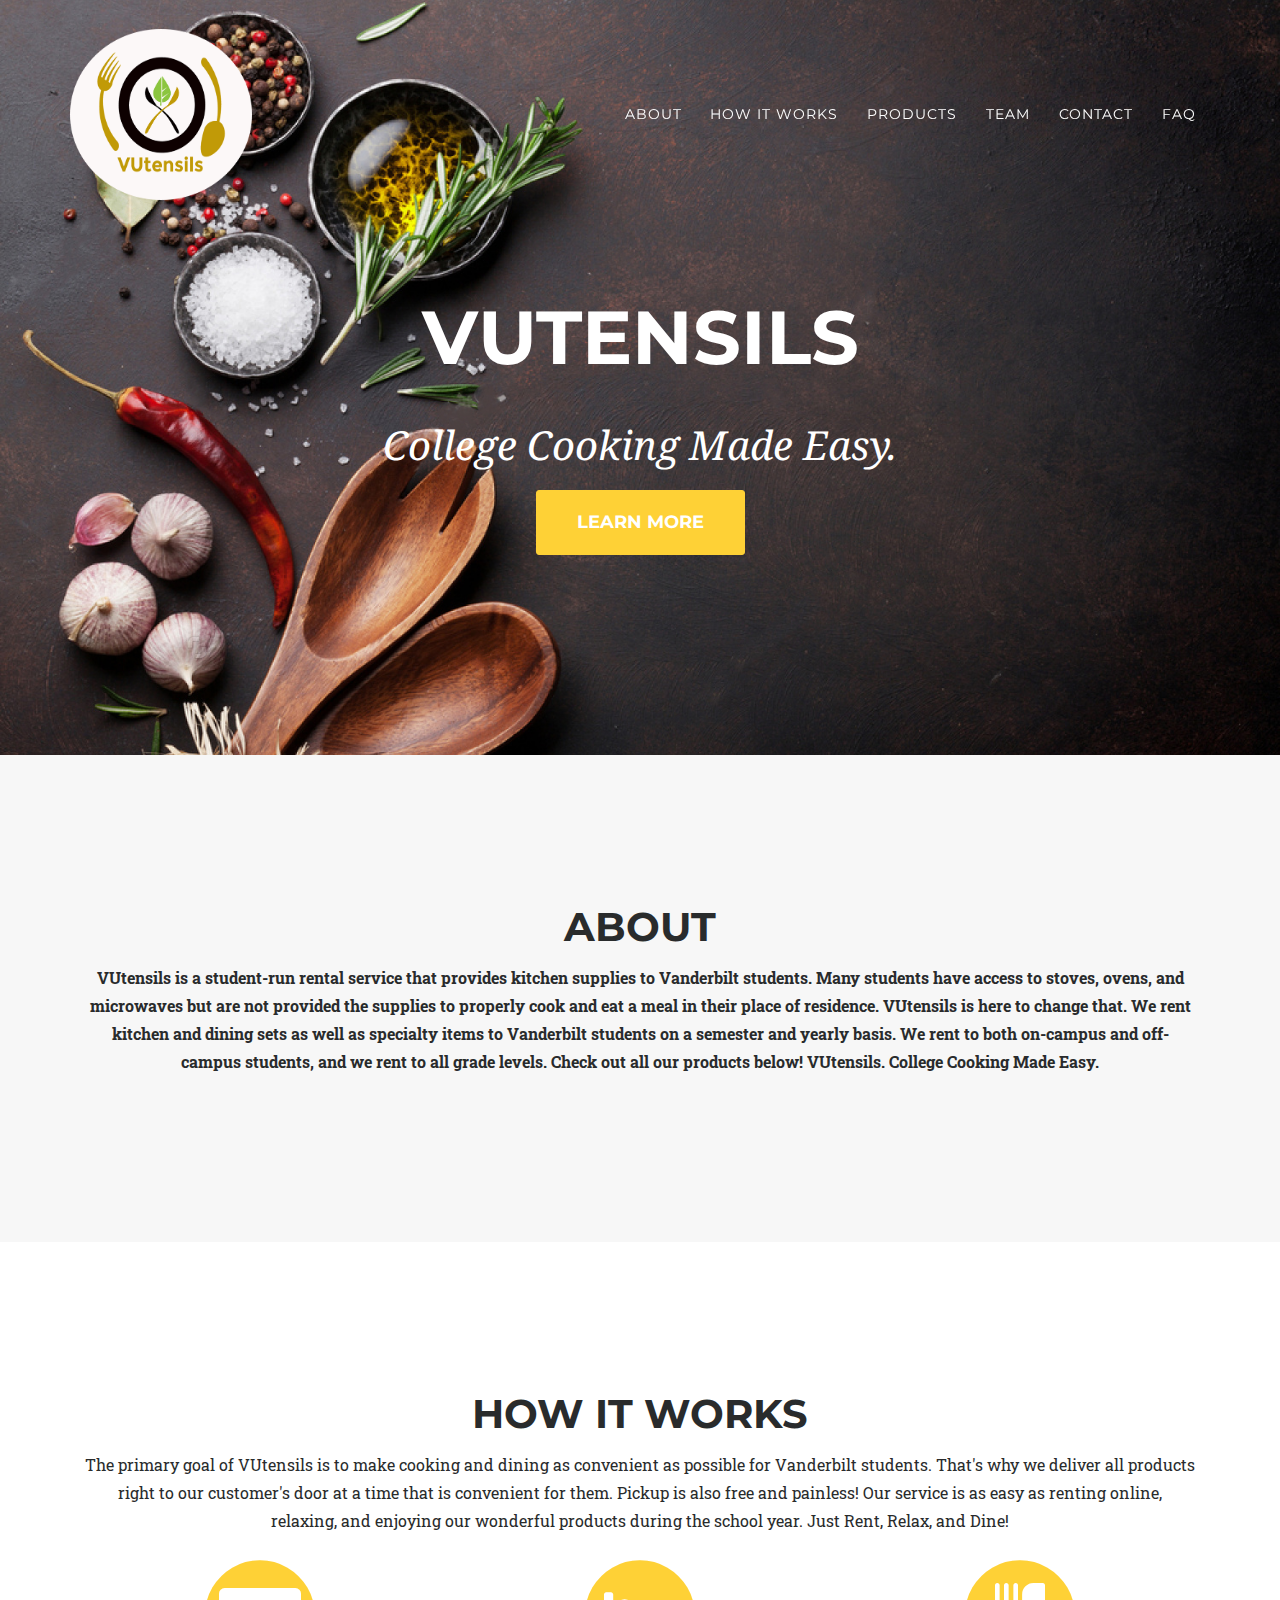
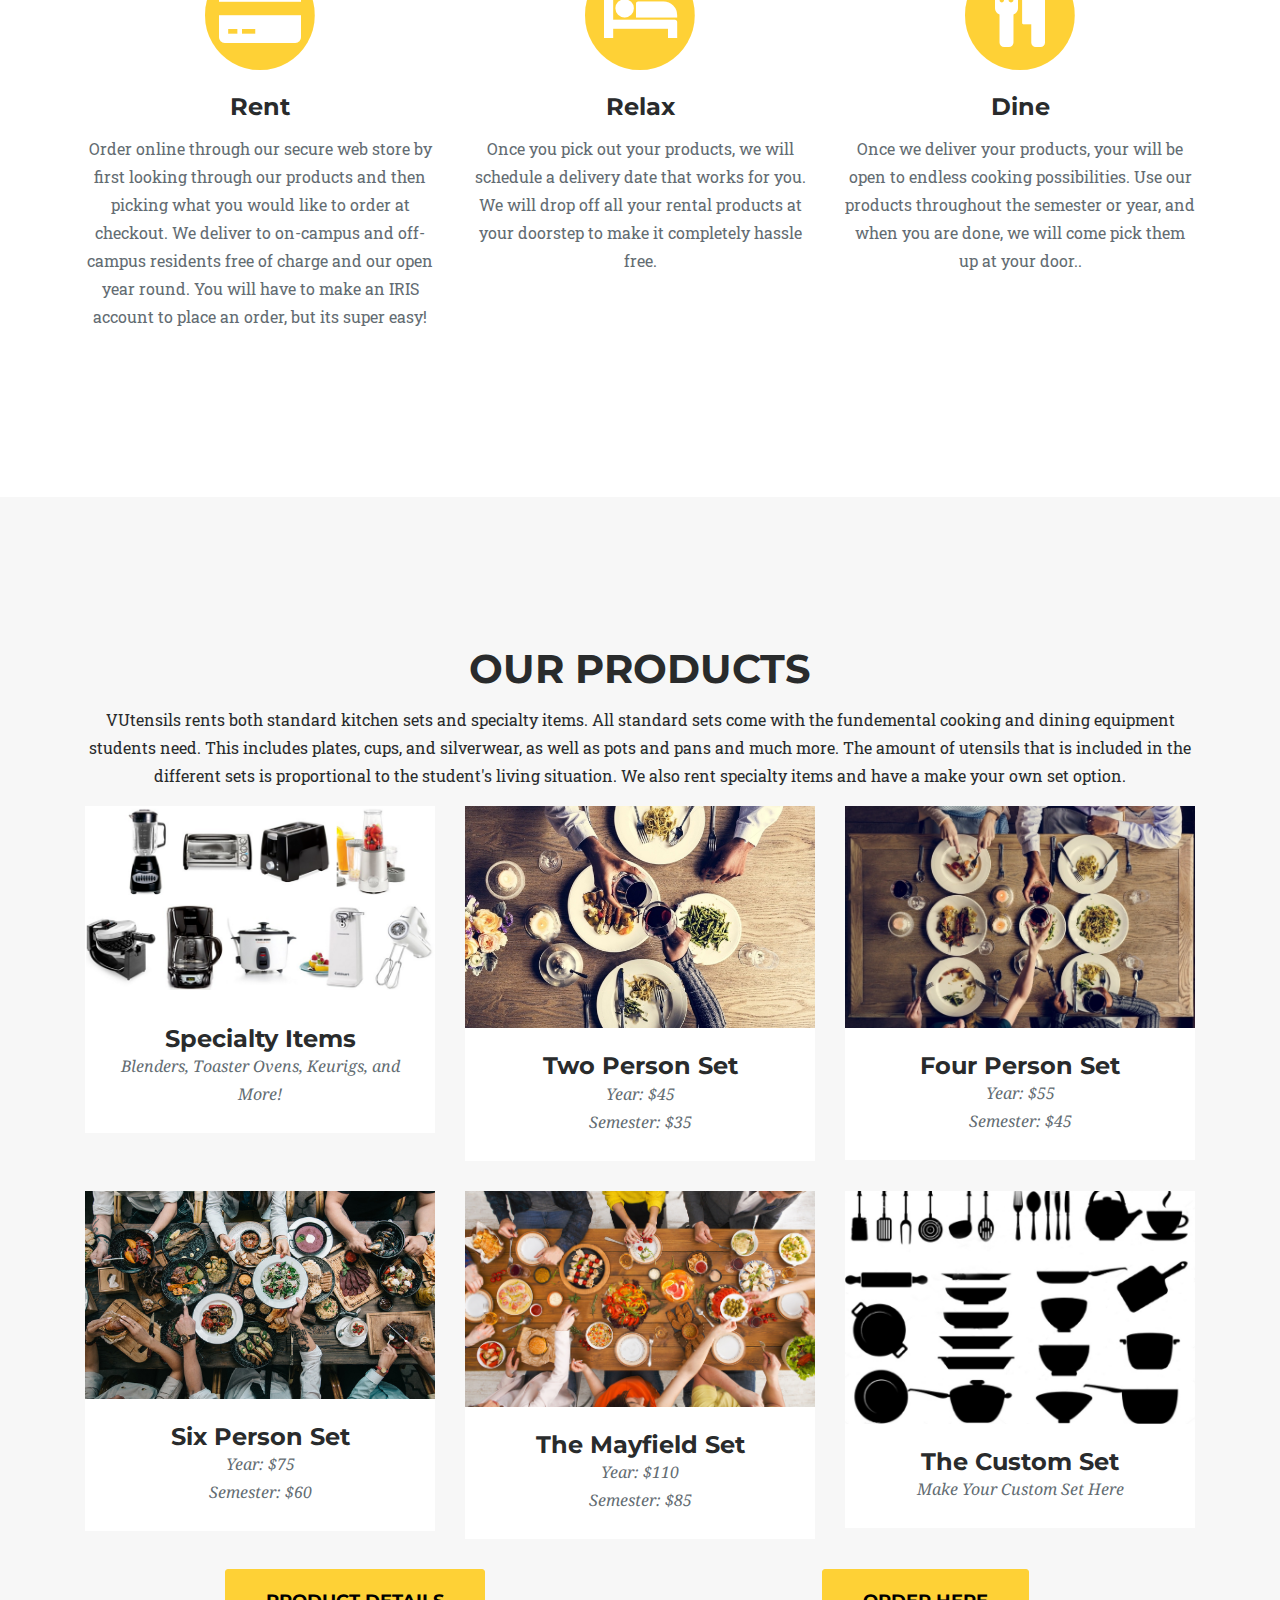
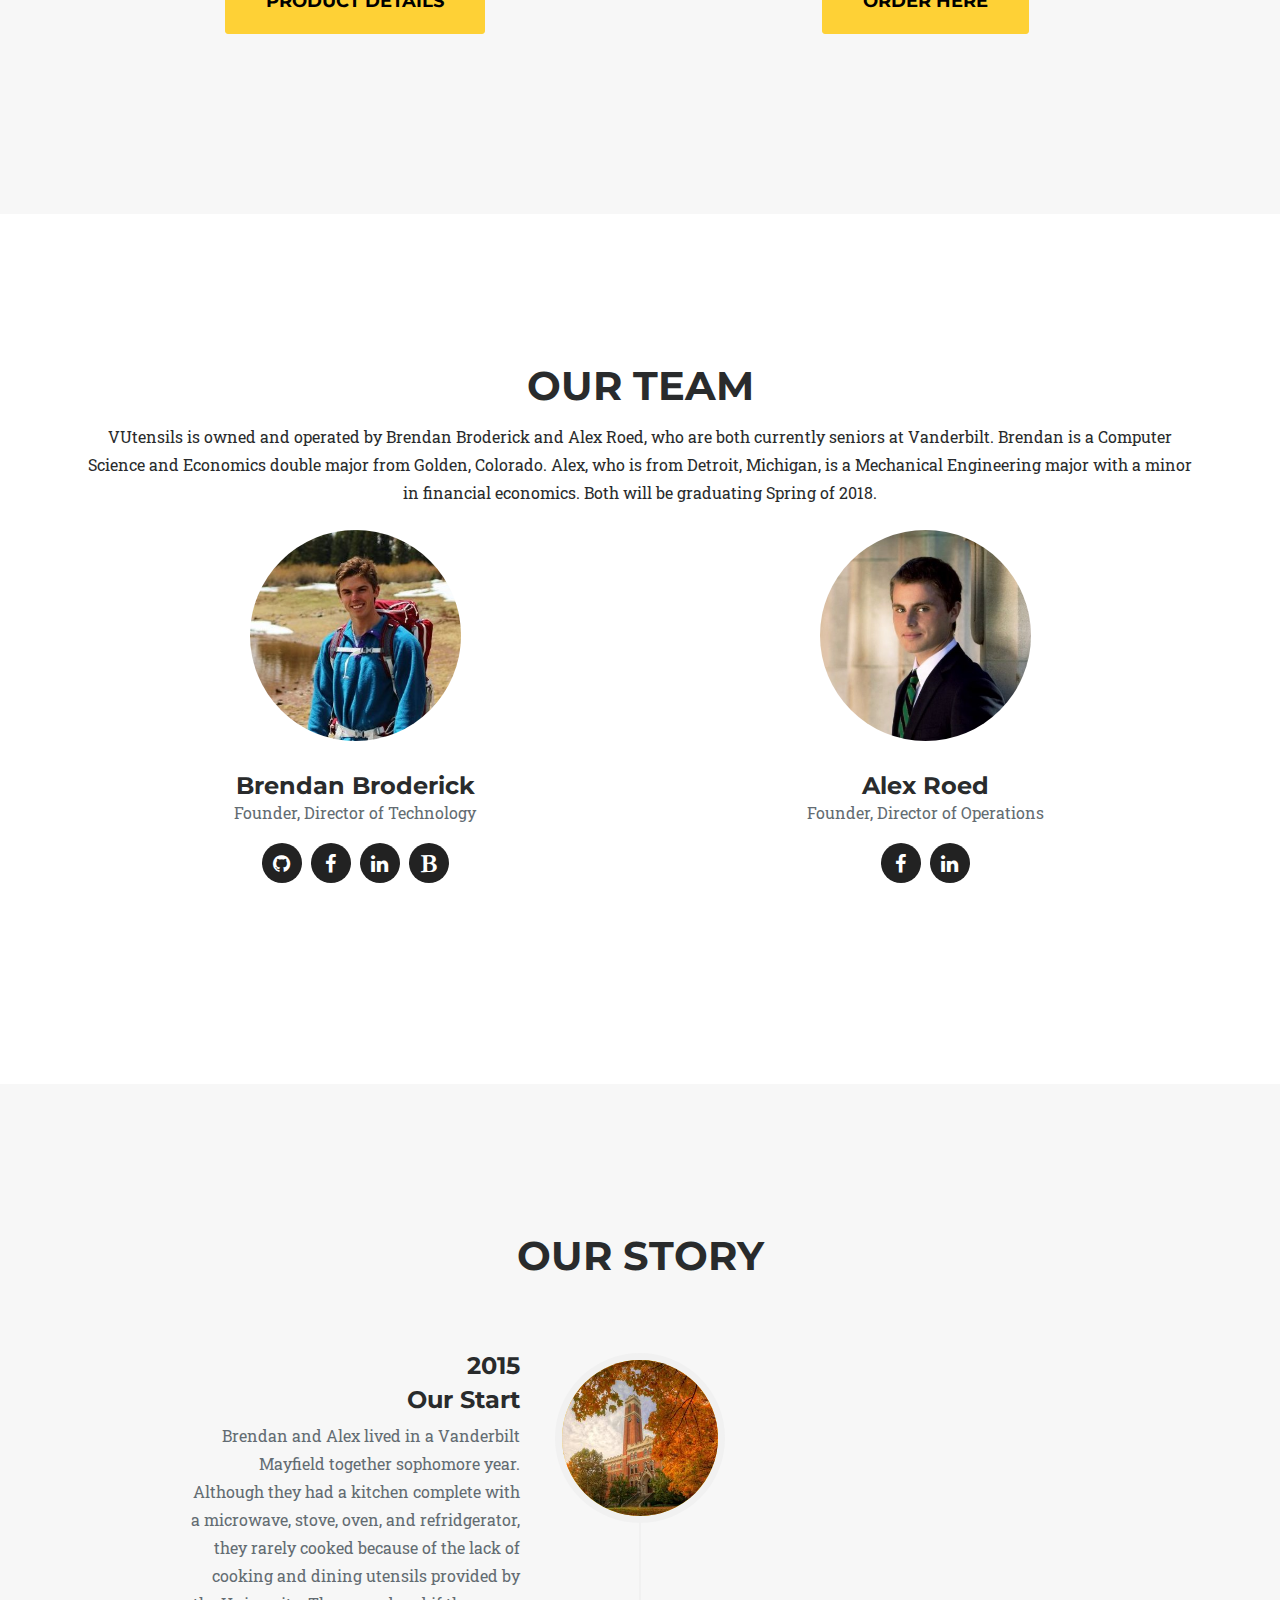
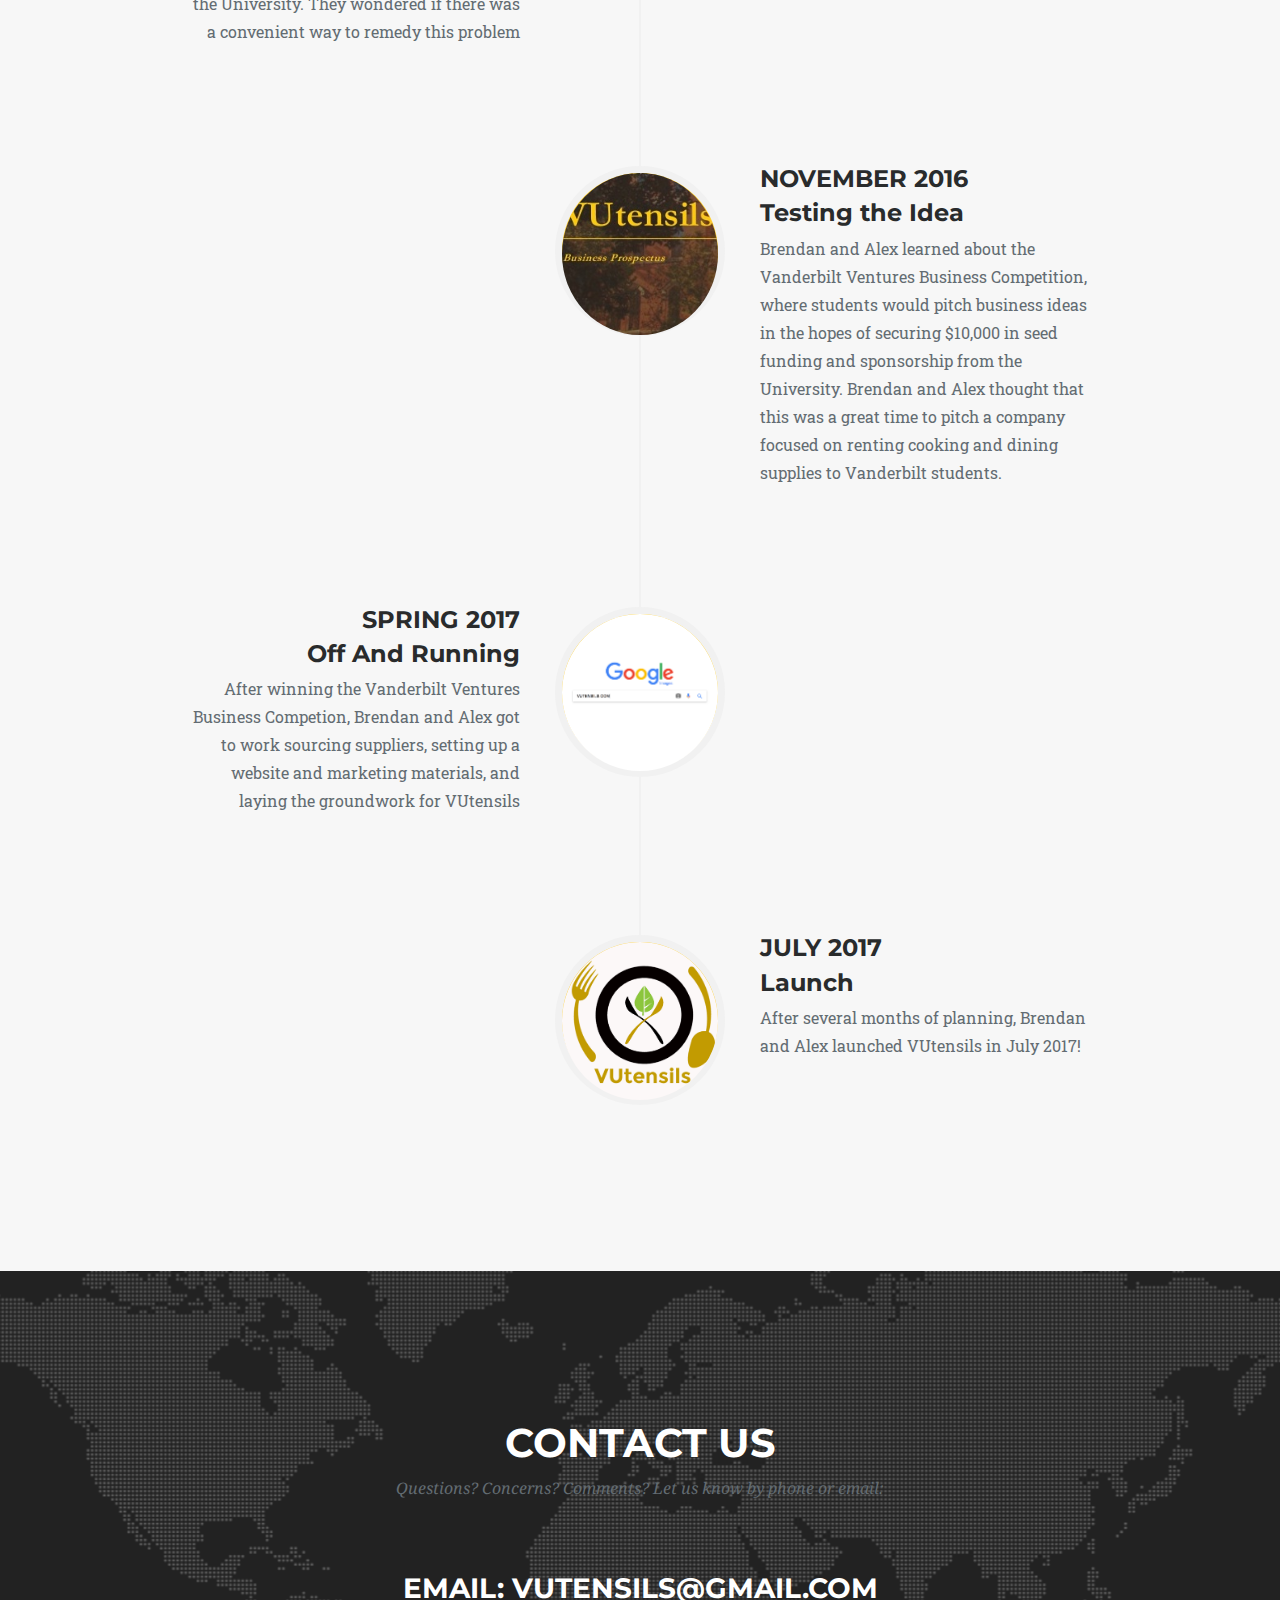
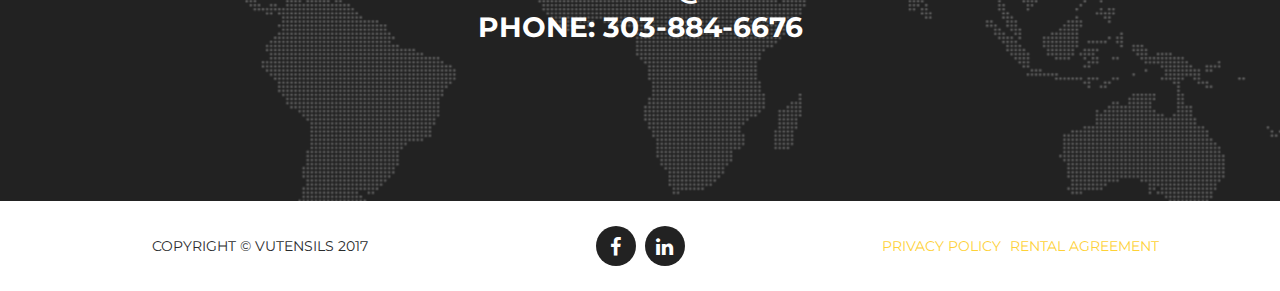
==== commit 9971964c: "minor changes" ====
--- a/index.html
+++ b/index.html
@@ -272,7 +272,7 @@
                     </div>
                 </div>
                 <div class="col-md-6 col-sm-6 portfolio-item">
-                    <div class="portfolio-link" data-toggle="modal" href="#portfolioModal7">
+                    <div class="portfolio-link">
                         <a class="btn btn-xl text-center" id="orderHereBtn" href = "https://vanderbilt.irisregistration.com/Form/VUtensils">Order Here</a>
                     </div>
                 </div>
@@ -431,42 +431,12 @@
             <div class="row">
                 <div class="col-lg-12 text-center">
                     <h2 class="section-heading">Contact Us</h2>
-                    <h3 class="section-subheading text-muted">Questions? Concerns? Comments? Let us know in the form below.</h3>
-                </div>
-            </div>
-            <div class="row">
-                <div class="col-lg-12">
-                    <form id="contactForm" name="sentMessage" novalidate>
-                        <div class="row">
-                            <div class="col-md-6">
-                                <div class="form-group">
-                                    <input class="form-control" id="name" type="text" placeholder="Your Name *" required data-validation-required-message="Please enter your name.">
-                                    <p class="help-block text-danger"></p>
-                                </div>
-                                <div class="form-group">
-                                    <input class="form-control" id="email" type="email" placeholder="Your Email *" required data-validation-required-message="Please enter your email address.">
-                                    <p class="help-block text-danger"></p>
-                                </div>
-                                <div class="form-group">
-                                    <input class="form-control" id="phone" type="tel" placeholder="Your Phone *" required data-validation-required-message="Please enter your phone number.">
-                                    <p class="help-block text-danger"></p>
-                                </div>
-                            </div>
-                            <div class="col-md-6">
-                                <div class="form-group">
-                                    <textarea class="form-control" id="message" placeholder="Your Message *" required data-validation-required-message="Please enter a message."></textarea>
-                                    <p class="help-block text-danger"></p>
-                                </div>
-                            </div>
-                            <div class="clearfix"></div>
-                            <div class="col-lg-12 text-center">
-                                <div id="success"></div>
-                                <button class="btn btn-xl" type="submit">Send Message</button>
-                            </div>
-                        </div>
-                    </form>
-                </div>
-            </div>
+                    <h3 class="section-subheading text-muted">Questions? Concerns? Comments? Let us know by phone or email:</h3>
+                    <h3 class="section-heading">Email: vutensils@gmail.com</h3>
+                    <h3 class="section-heading">Phone: 303-884-6676</h3>
+                </div>
+            </div>
+
         </div>
     </section>
 
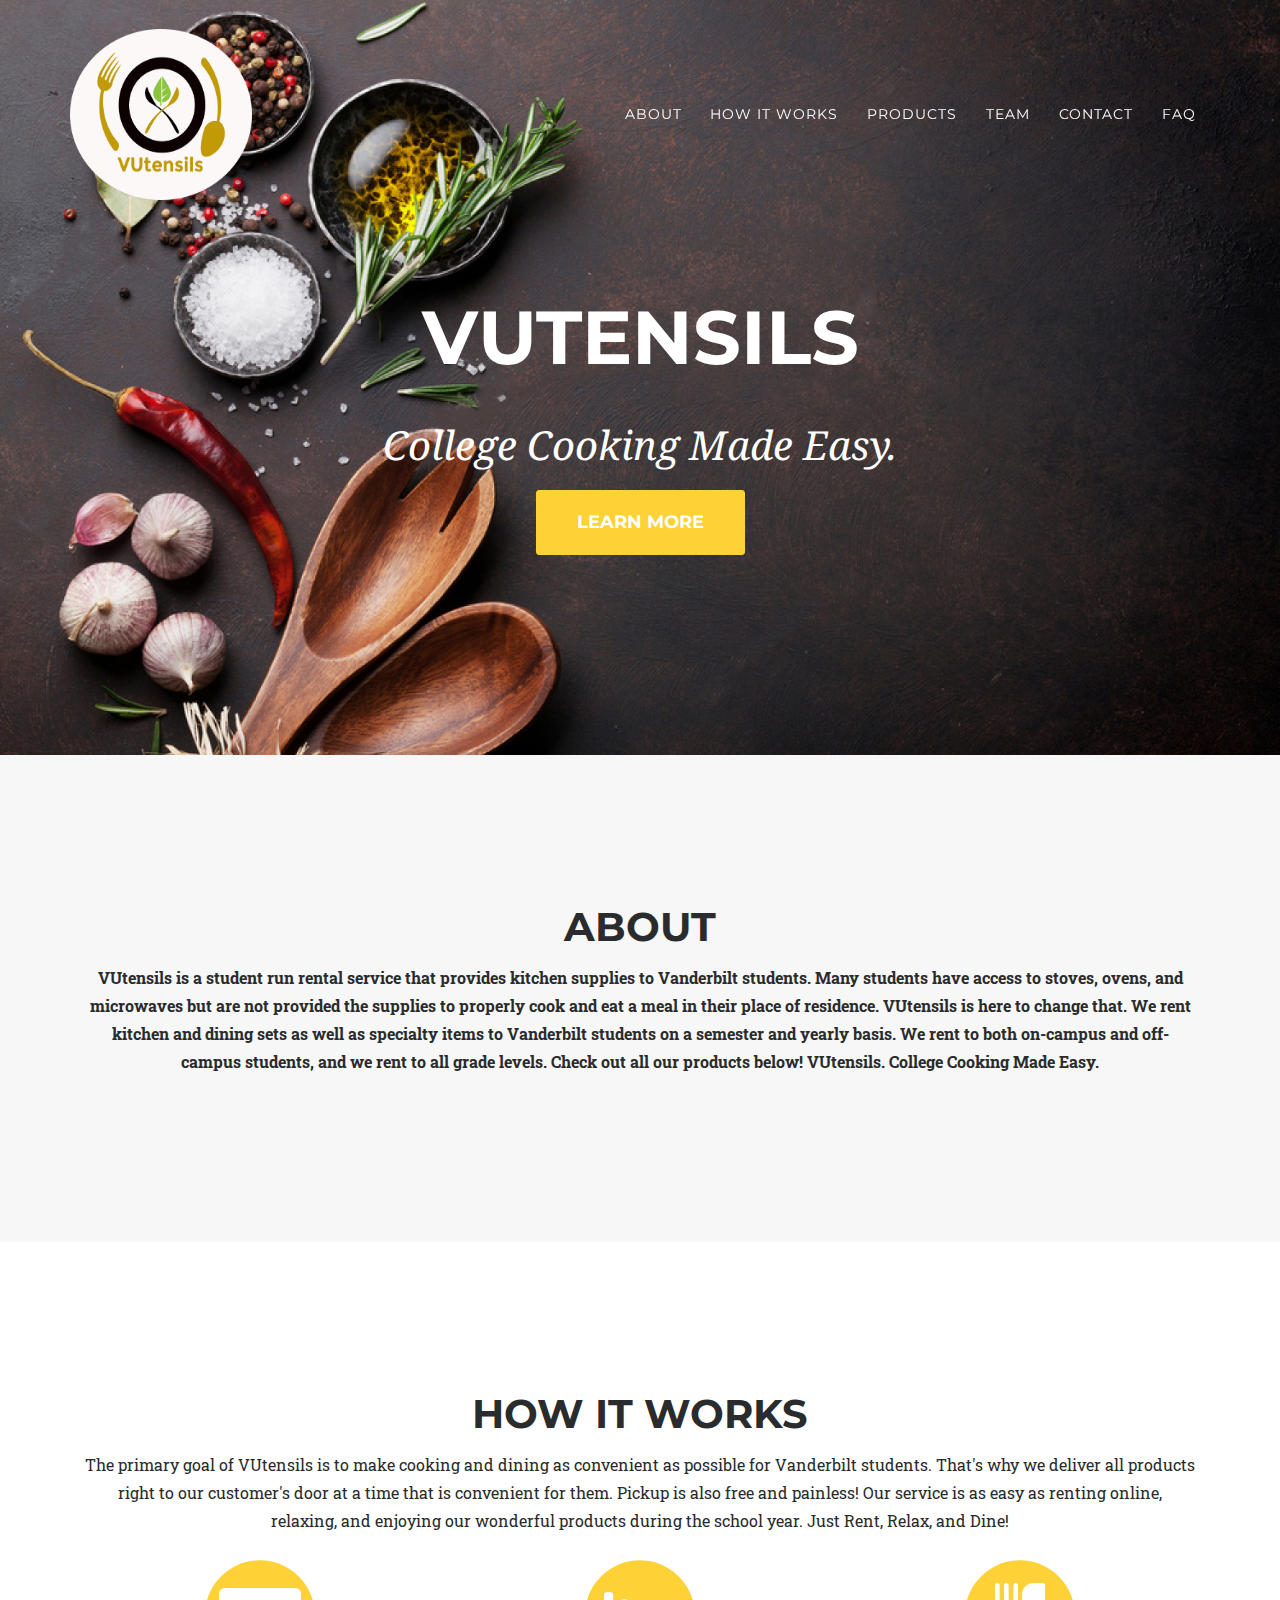
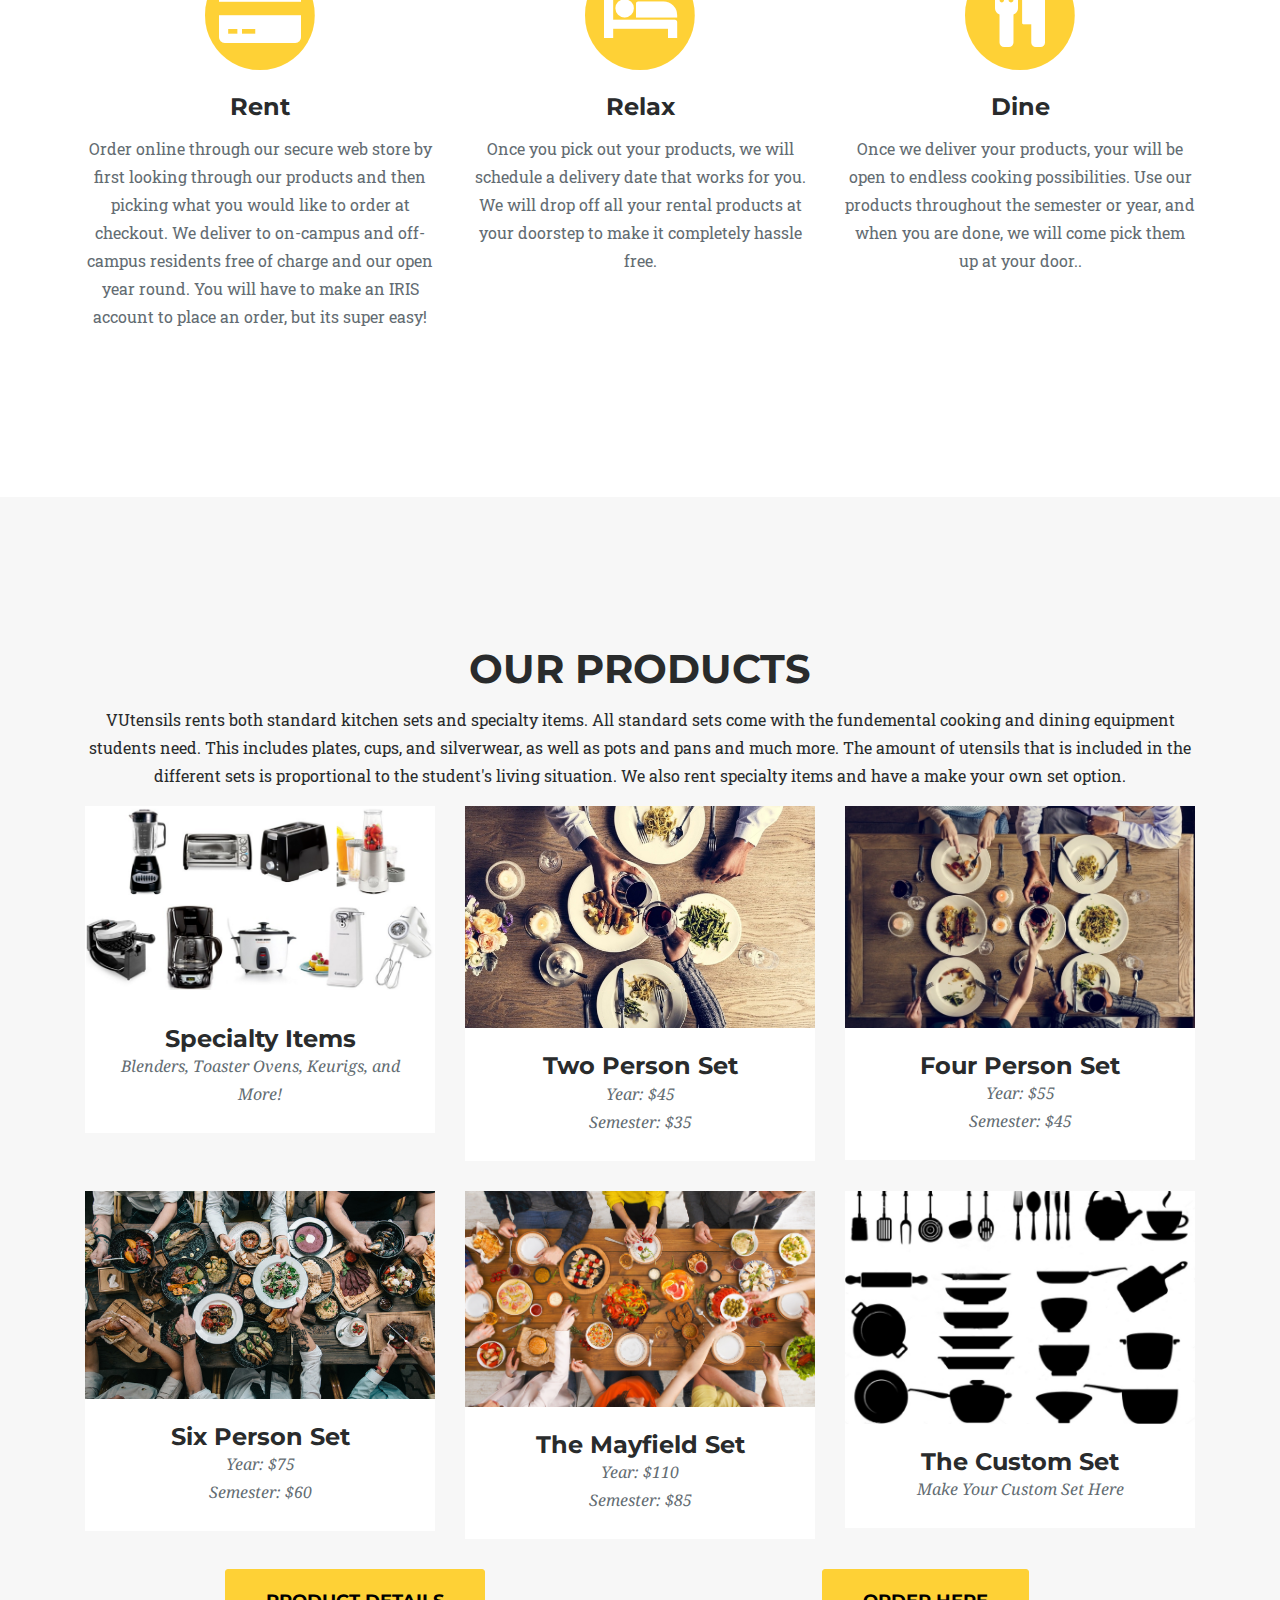
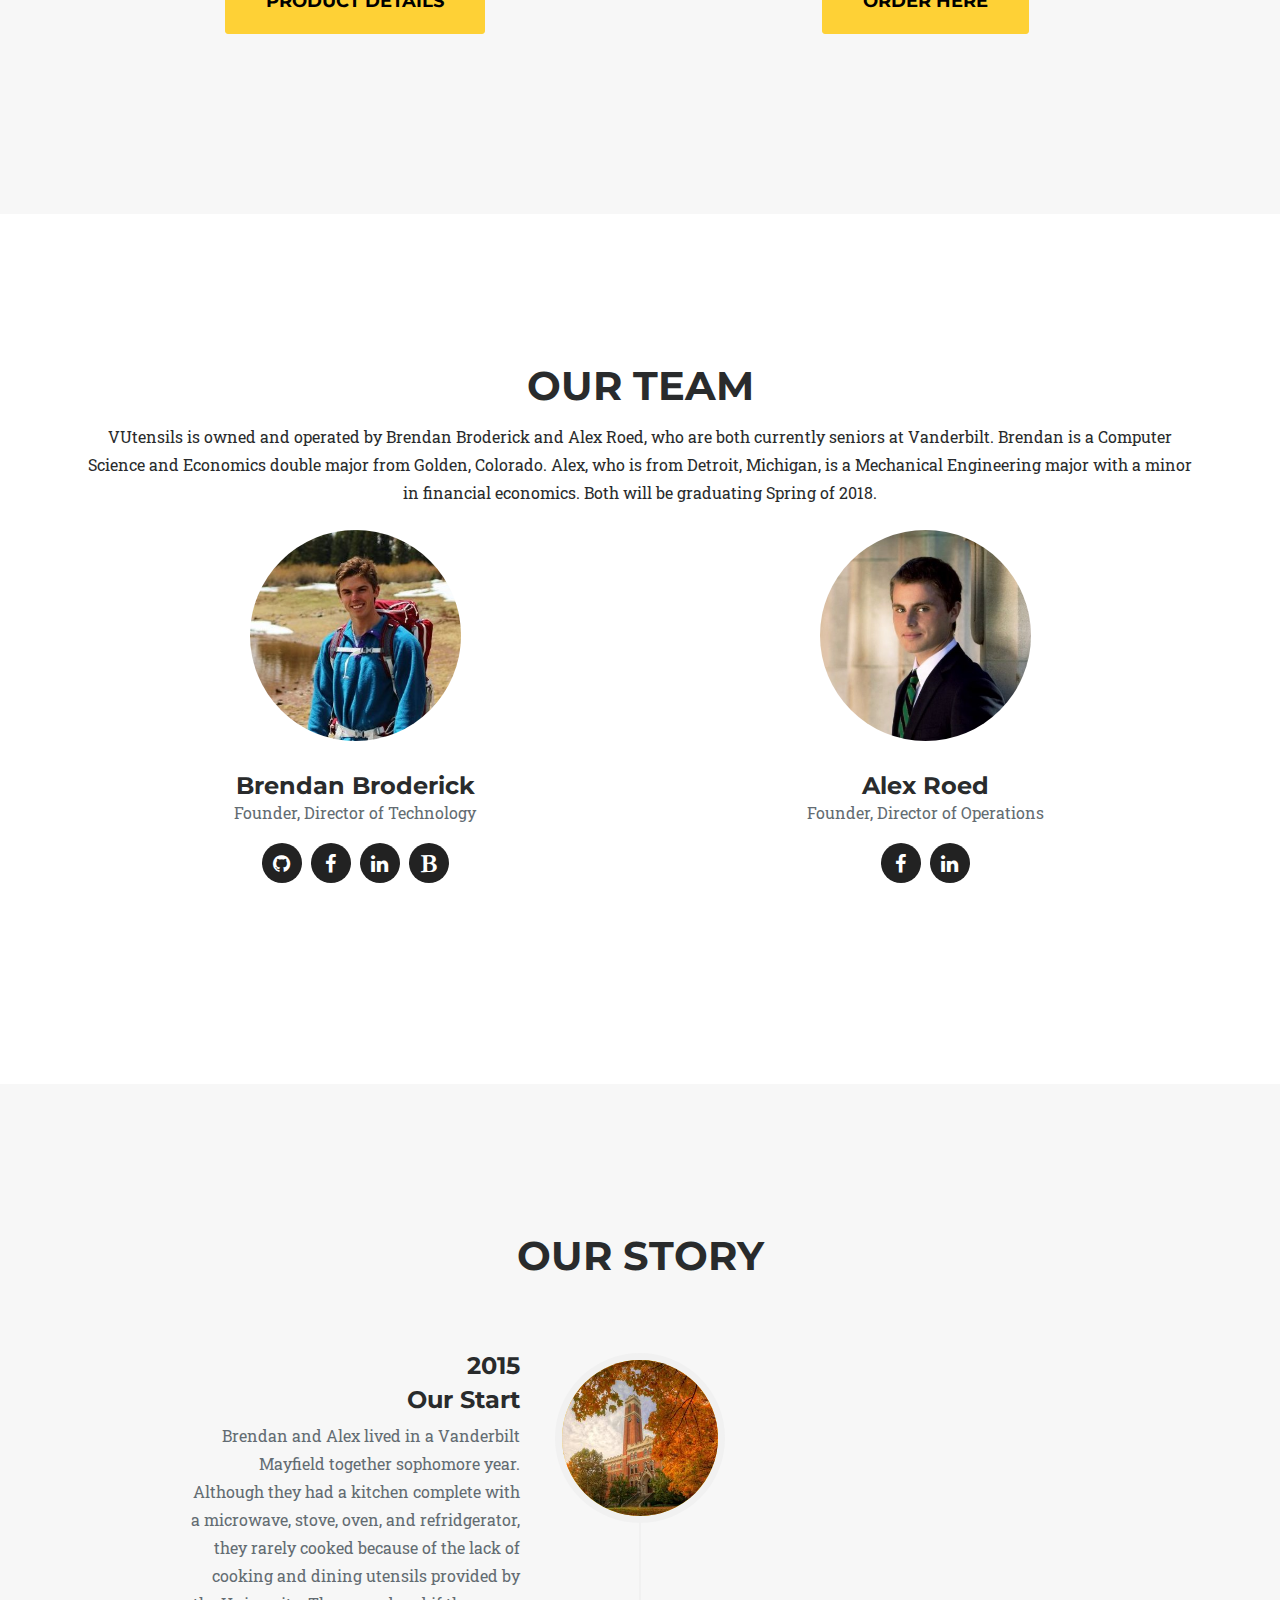
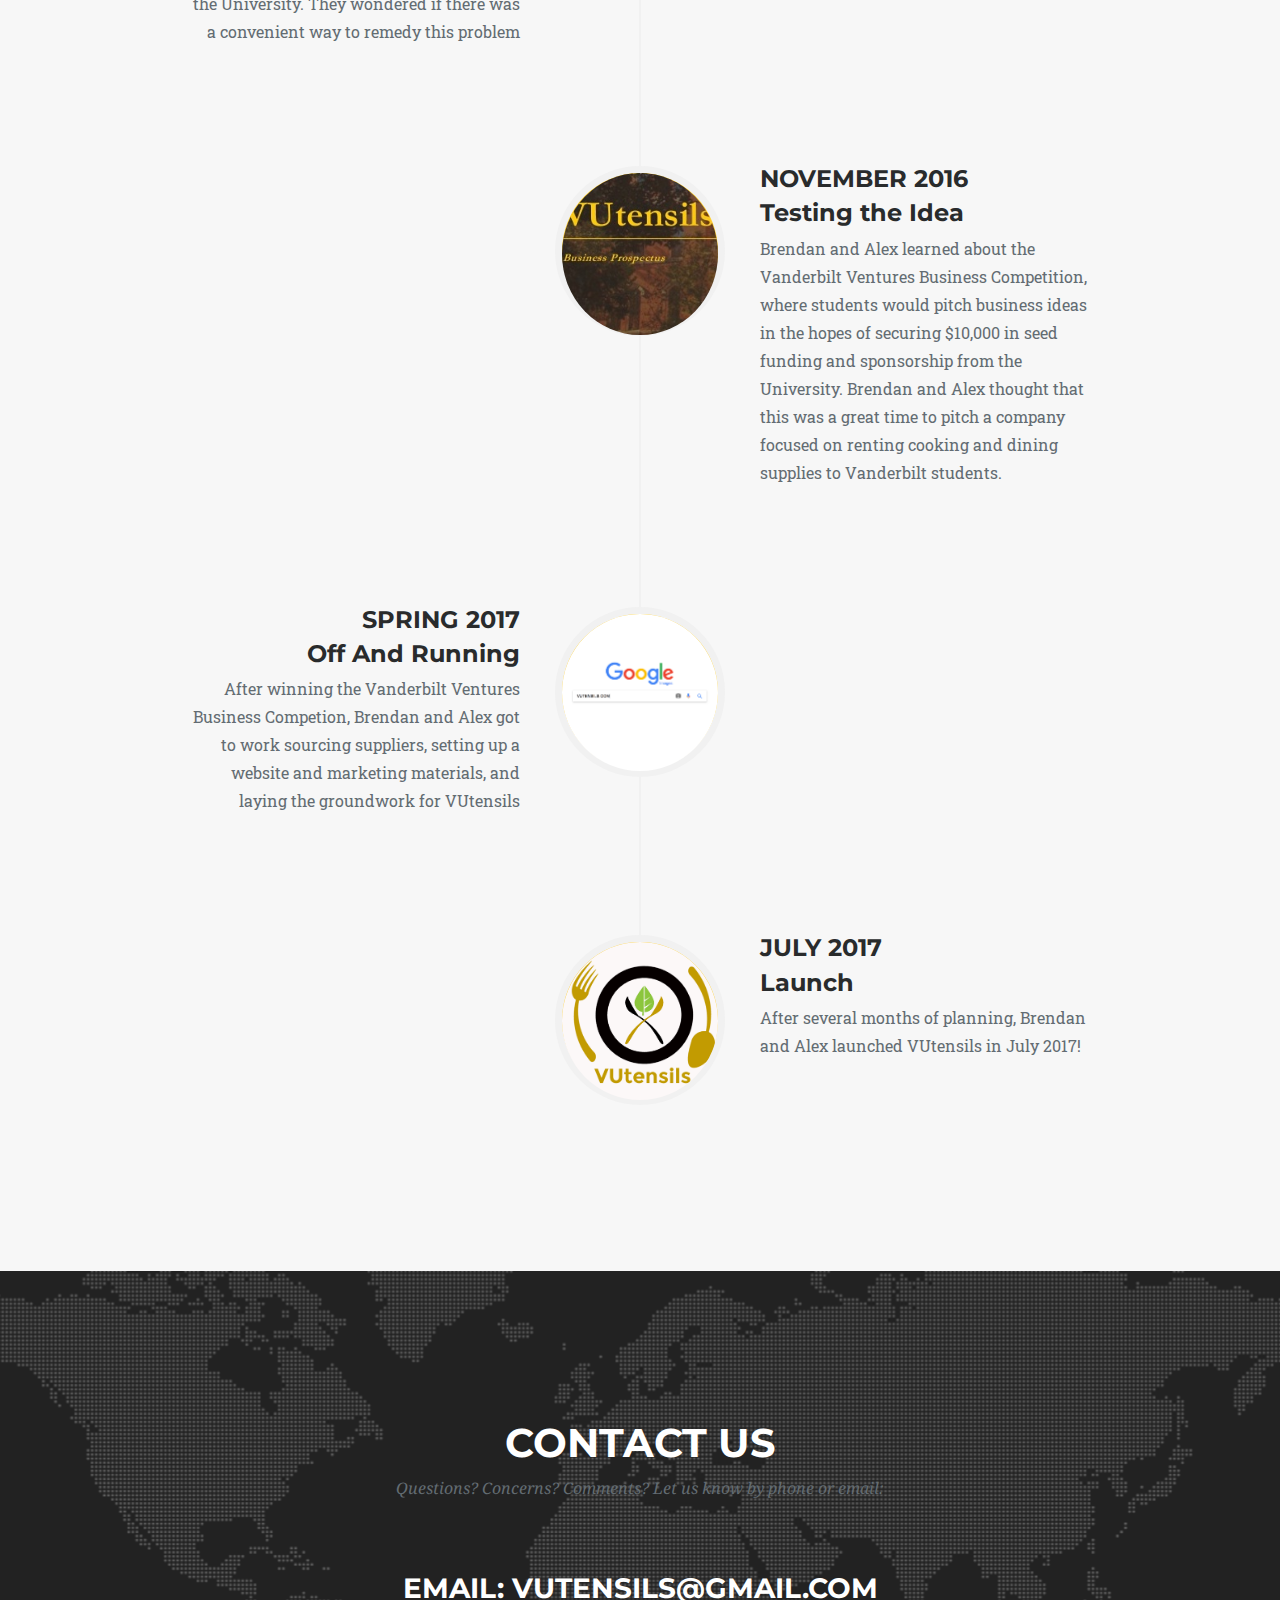
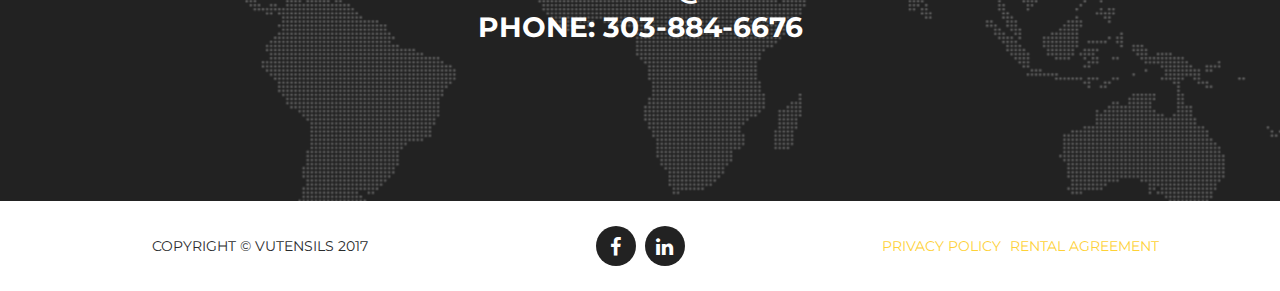
==== commit e6ed05d6: "more changes" ====
--- a/index.html
+++ b/index.html
@@ -96,7 +96,7 @@
                 <div class="col-lg-12 text-center">
                     <h2 class="section-heading">About</h2>
                     <p class="section-subheading" style = "text-decoration-style: none"><strong>VUtensils is a
-                      student-run rental service that provides kitchen supplies
+                      student run rental service that provides kitchen supplies
                       to Vanderbilt students. Many students have access to stoves,
                       ovens, and microwaves but are not provided the supplies to properly
                       cook and eat a meal in their place of residence. VUtensils is here
@@ -1074,13 +1074,13 @@
                     <div class="row">
                         <div class="col-lg-8 offset-lg-2">
                             <div class="modal-body">
-                                <!-- Project Details Go Here -->
+                                <!-- Project Details Here -->
                                 <h2>The Custom Set</h2>
                                 <p class="item-intro text-muted">If the standard set is not quite what you are looking for, we also offer the ability for you to design your own set!</p>
                                 <img class="img-fluid d-block mx-auto" src="img/portfolio/06-thumbnail.jpg" alt="">
                                 <p></p>
                                 <div class="col-sm-12 buy-now">
-                                    <a class="btn btn-xl text-center" href = "https://www.google.com">Design you custom set here</a>
+                                    <a class="btn btn-xl text-center" href = "comingSoon.html">Design you custom set here</a>
                                 </div>
                                 <button class="btn btn-primary" data-dismiss="modal" type="button"><i class="fa fa-times"></i> Close</button>
                             </div>
